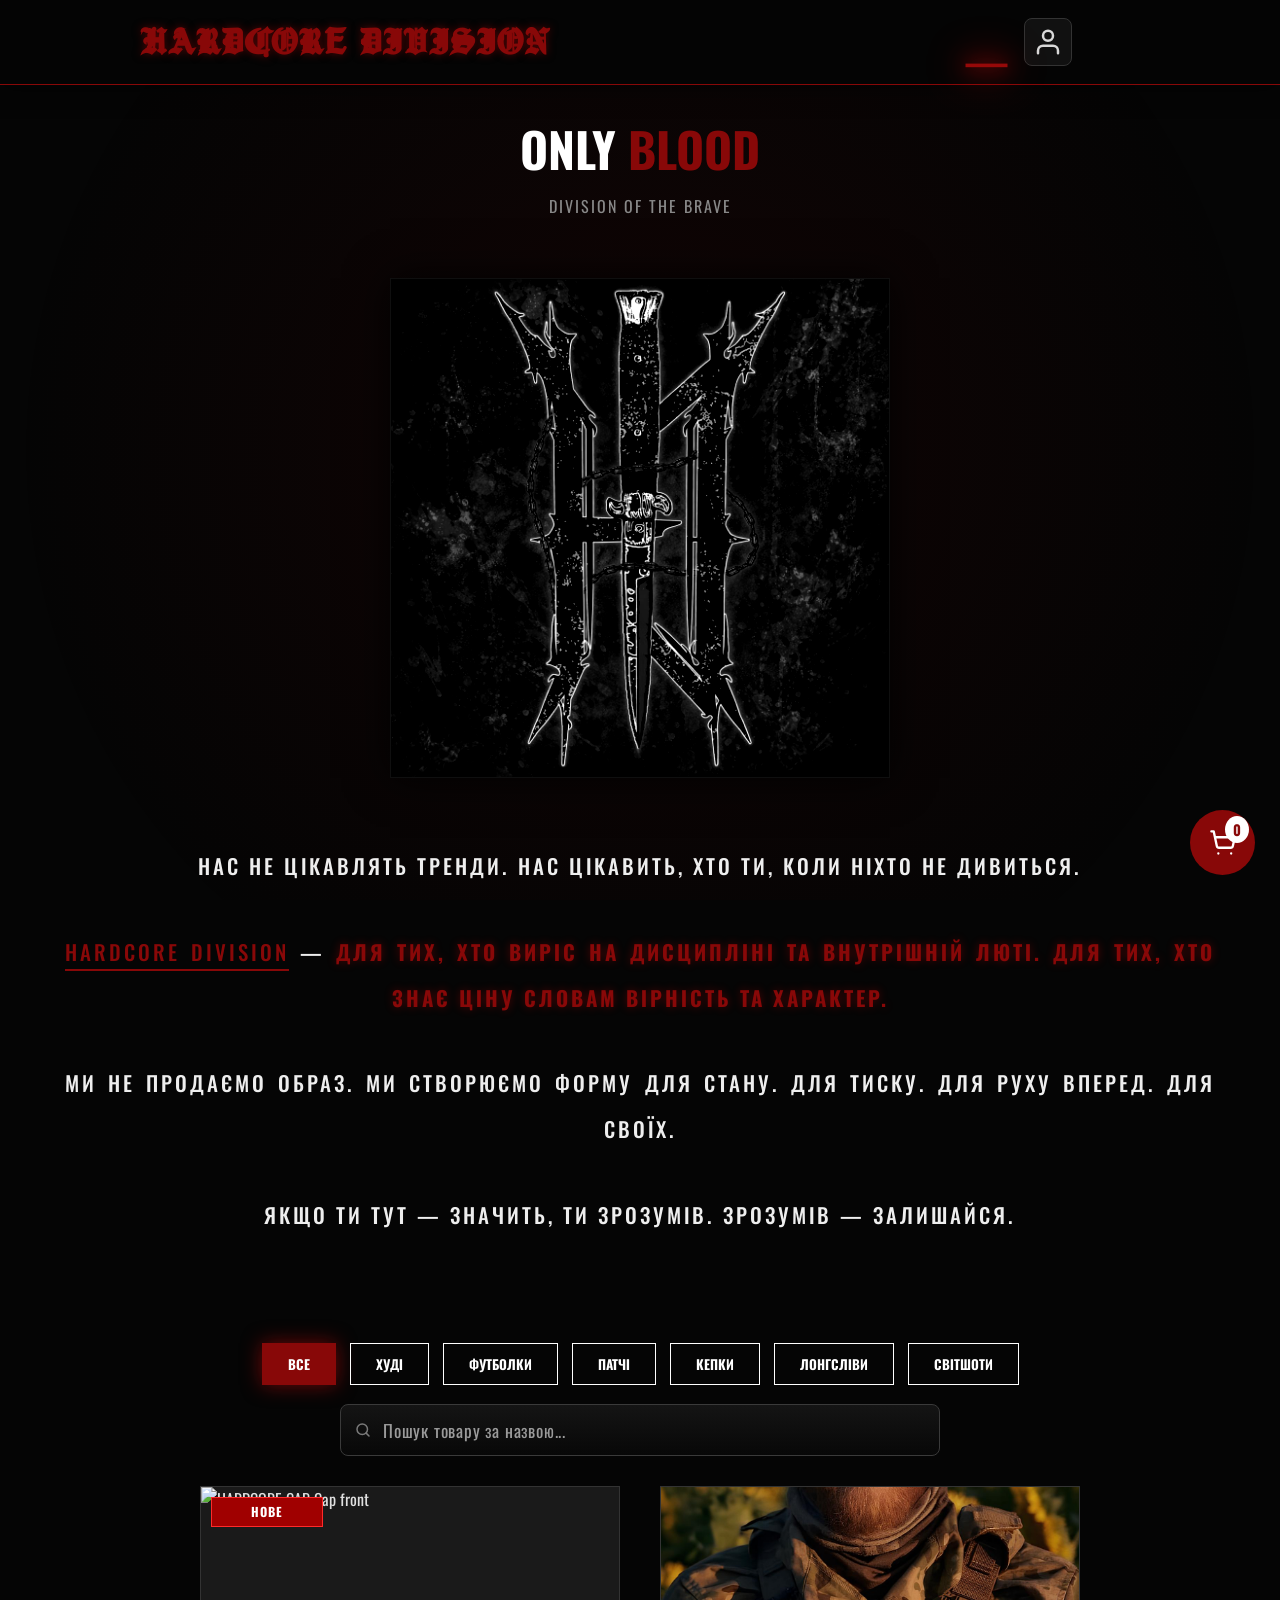
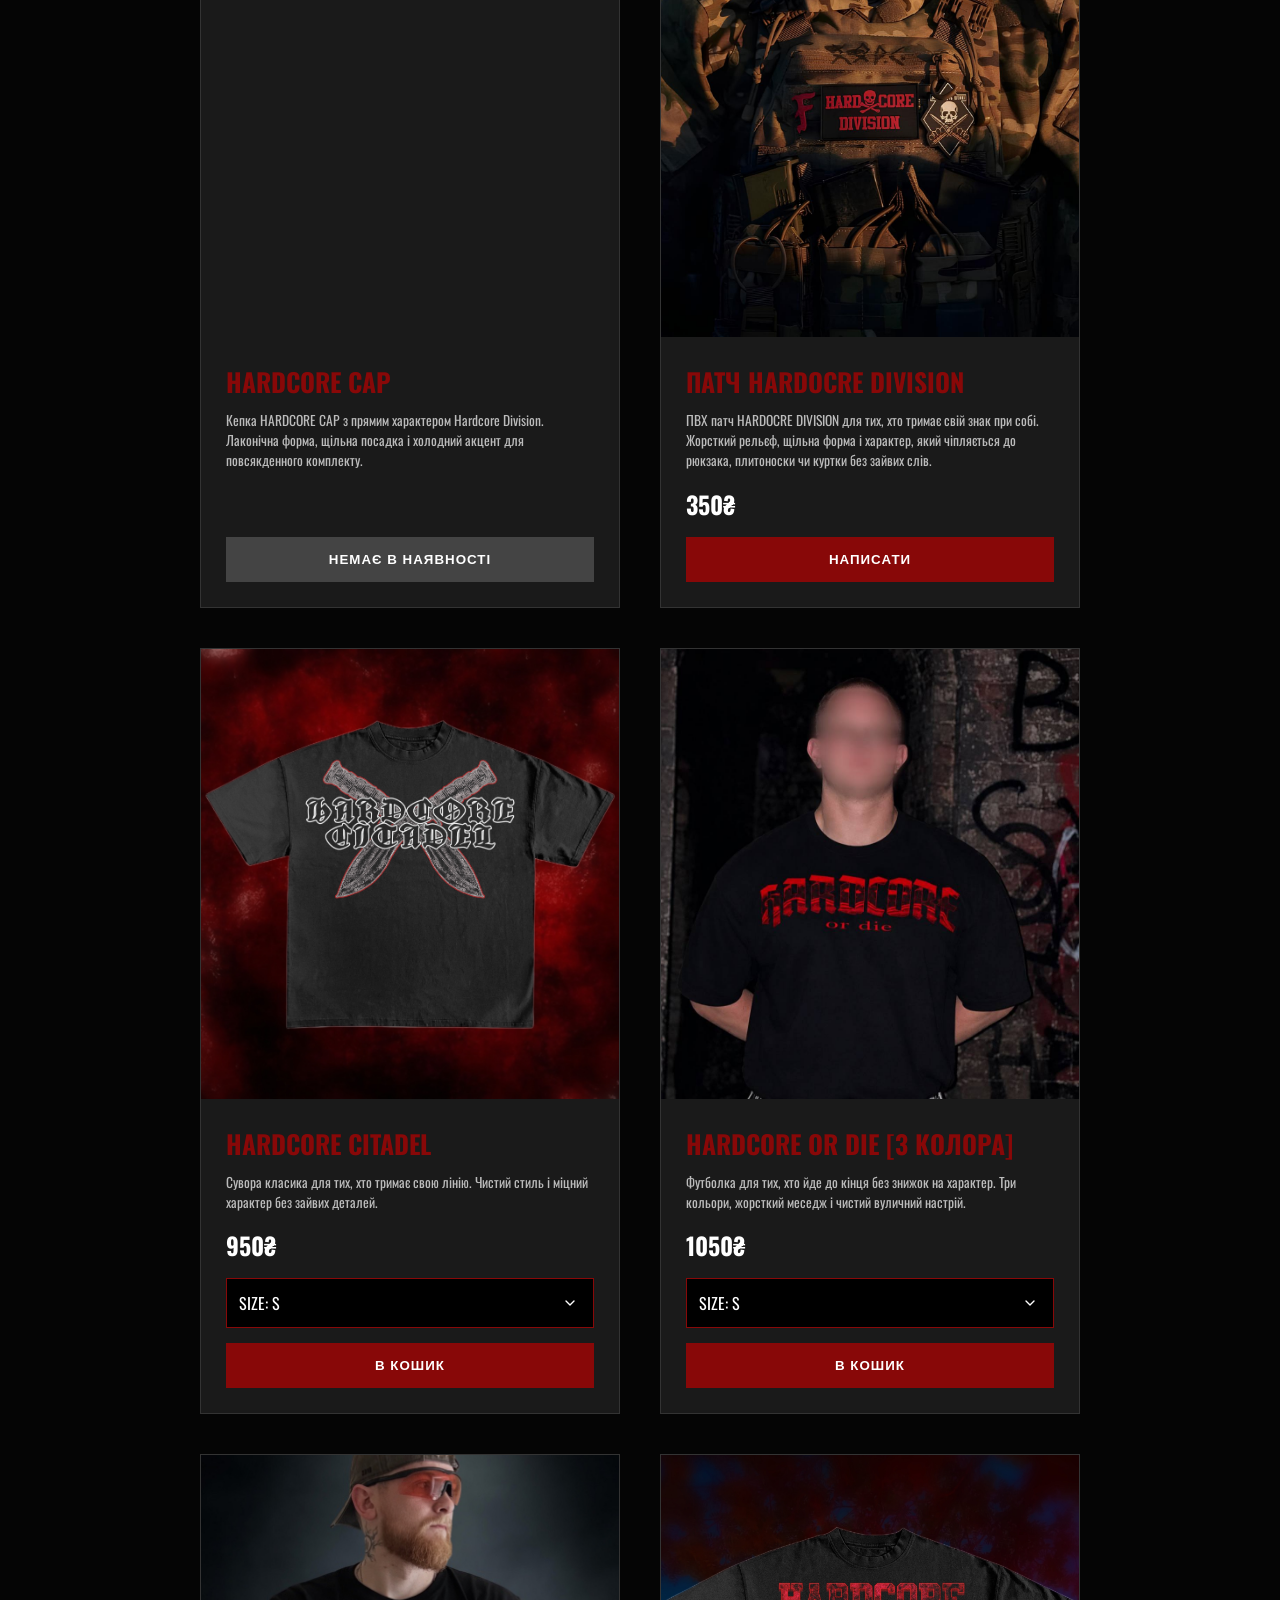
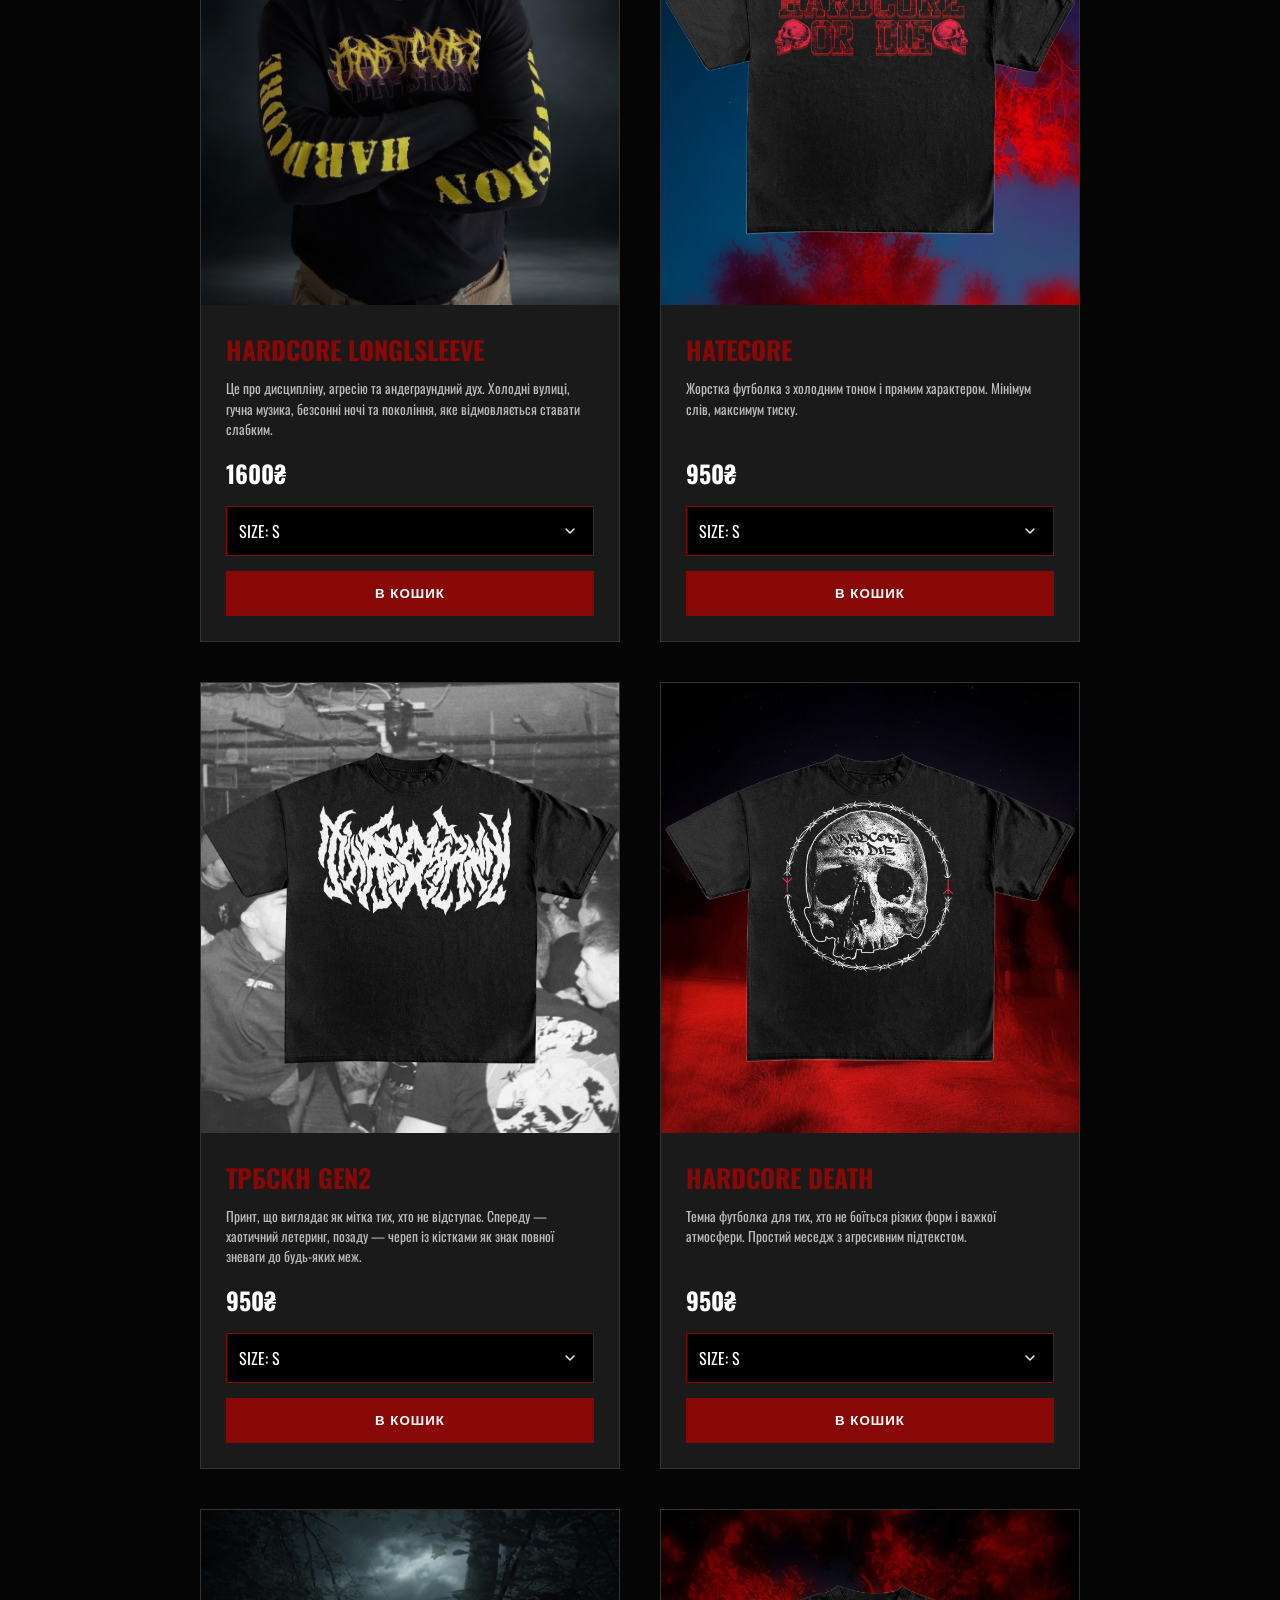
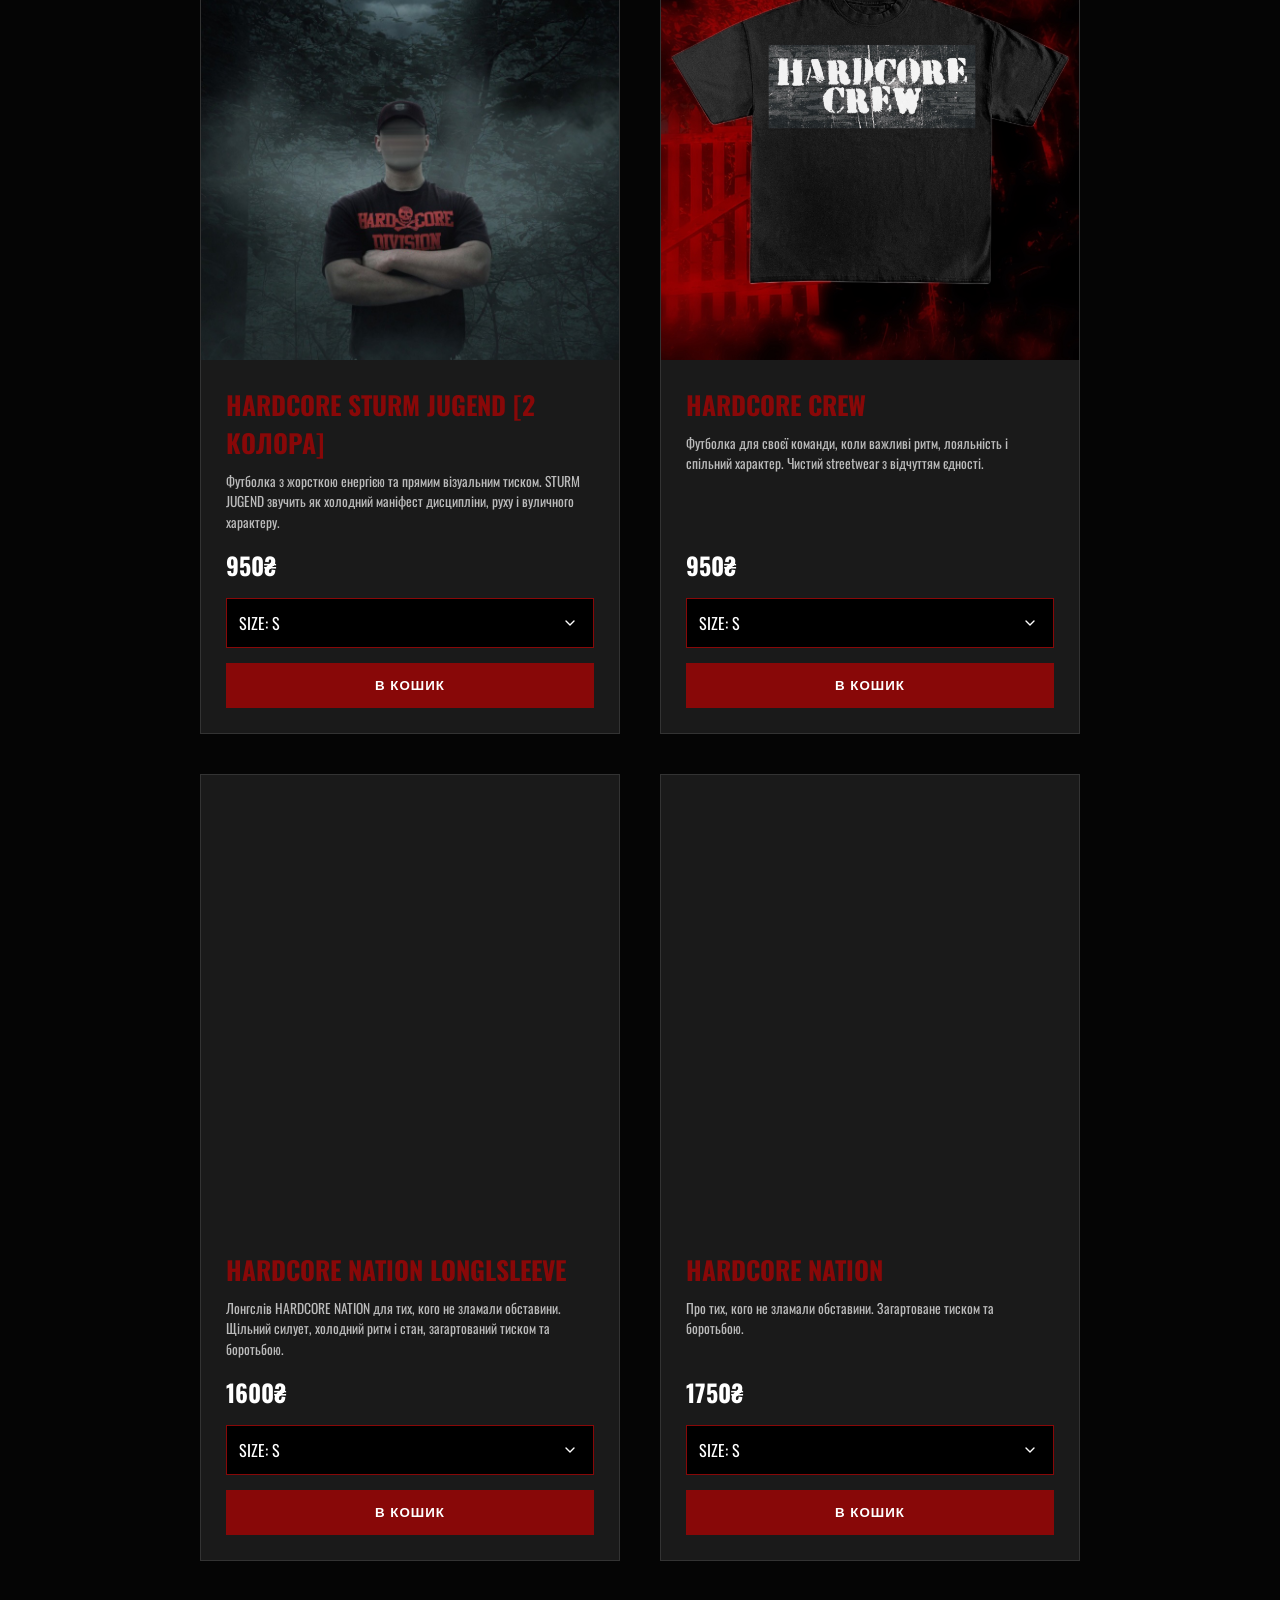
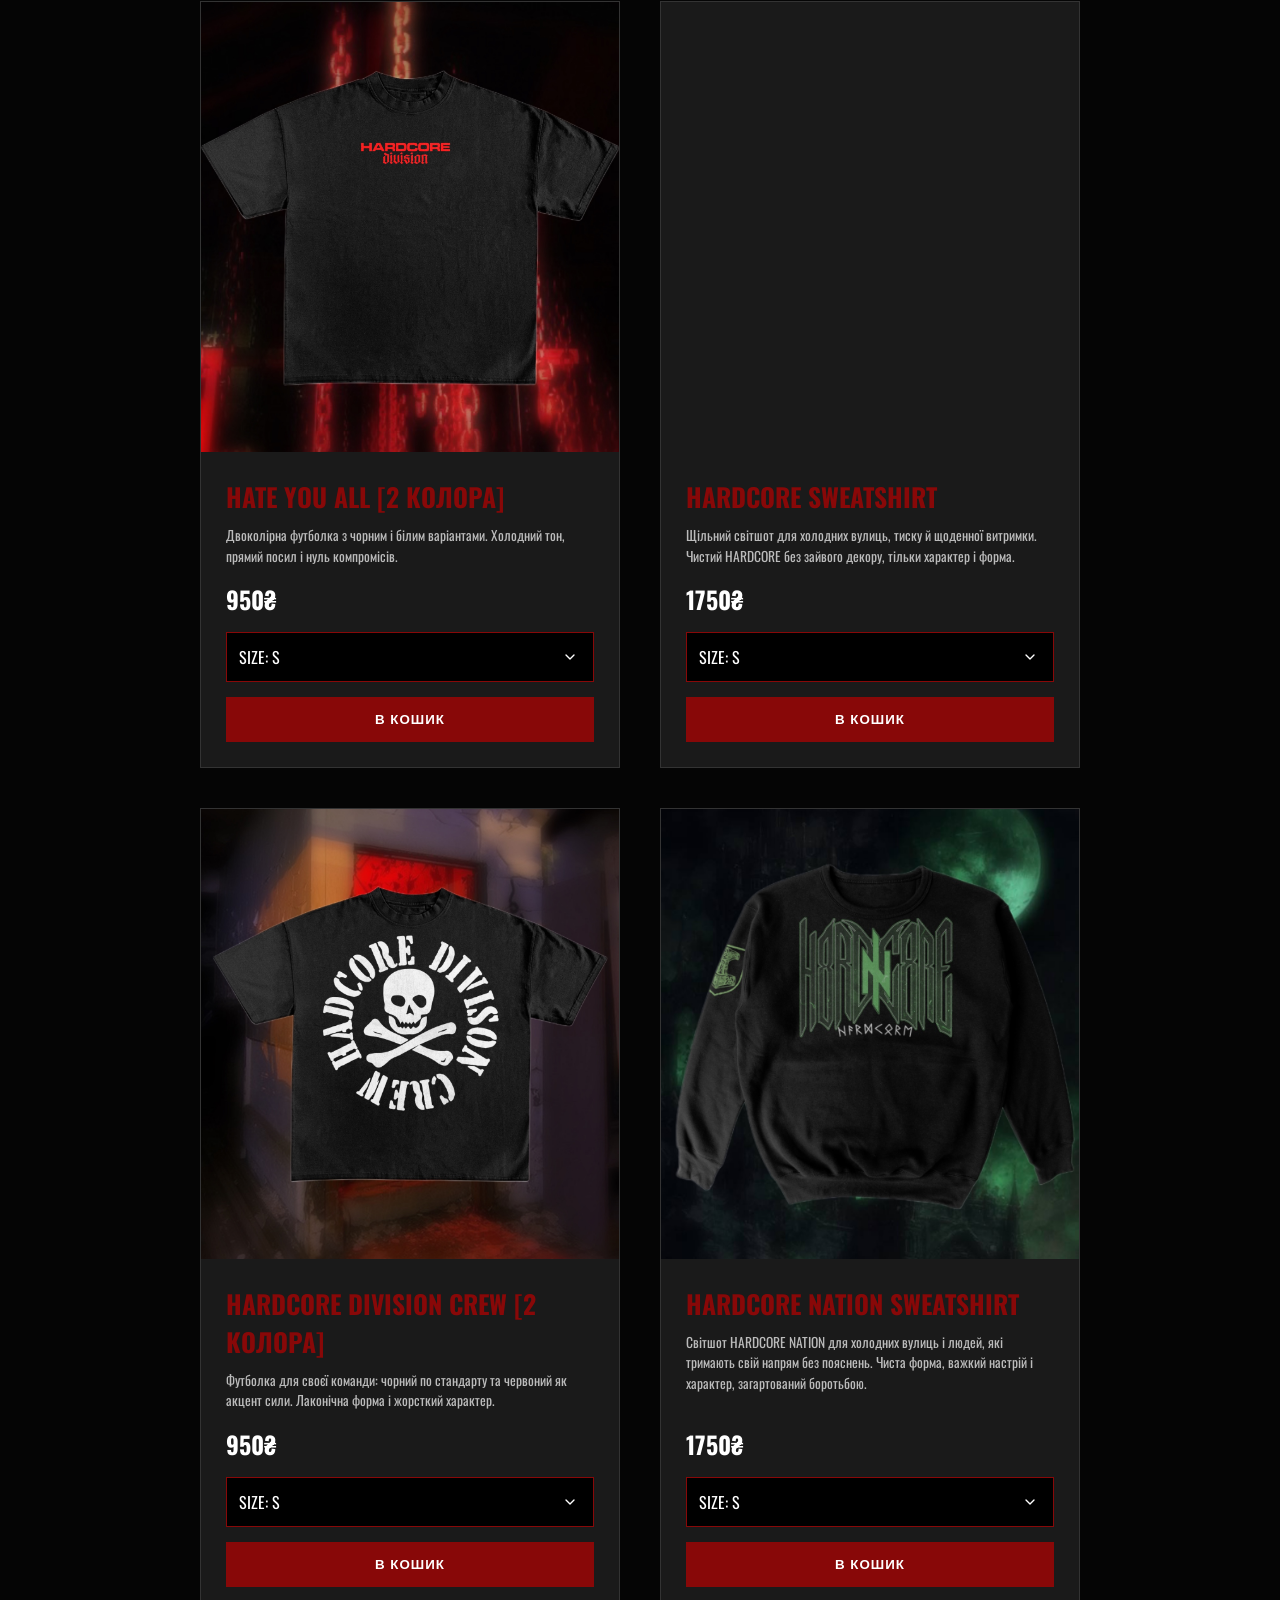
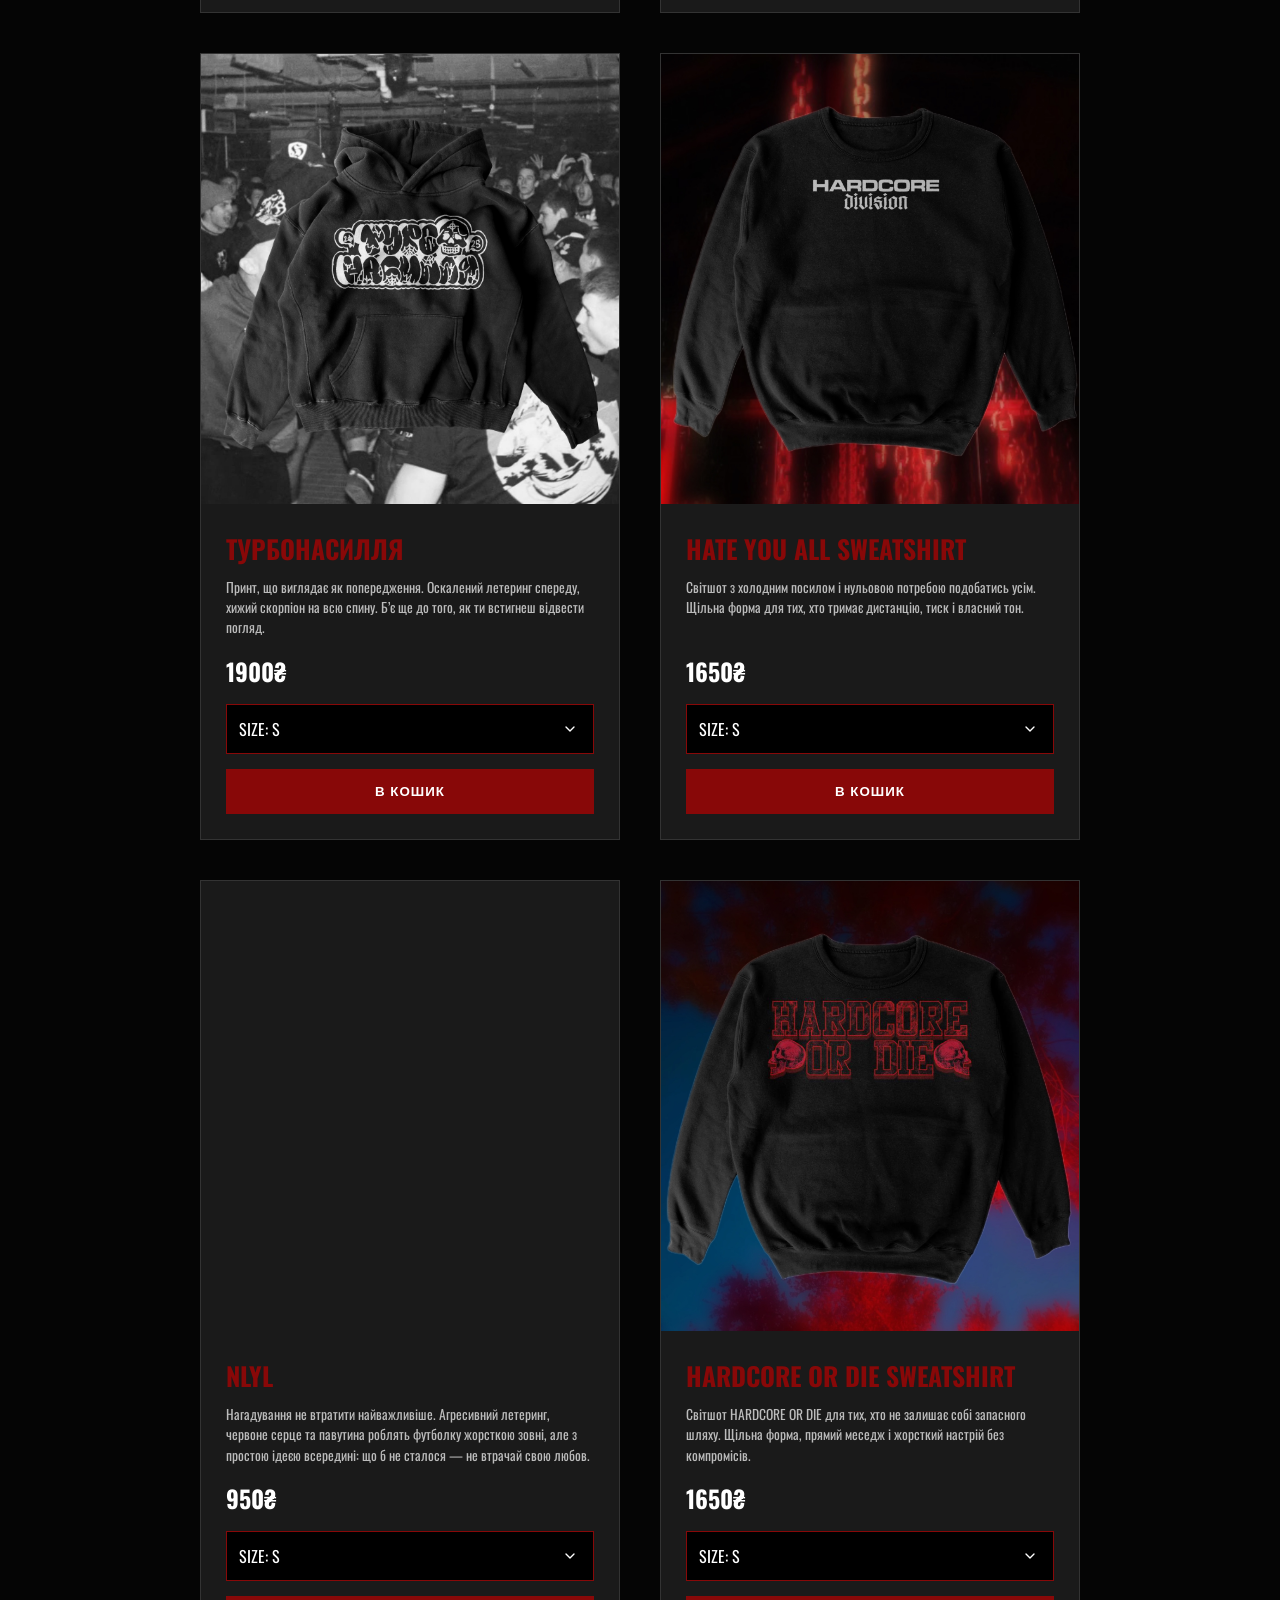
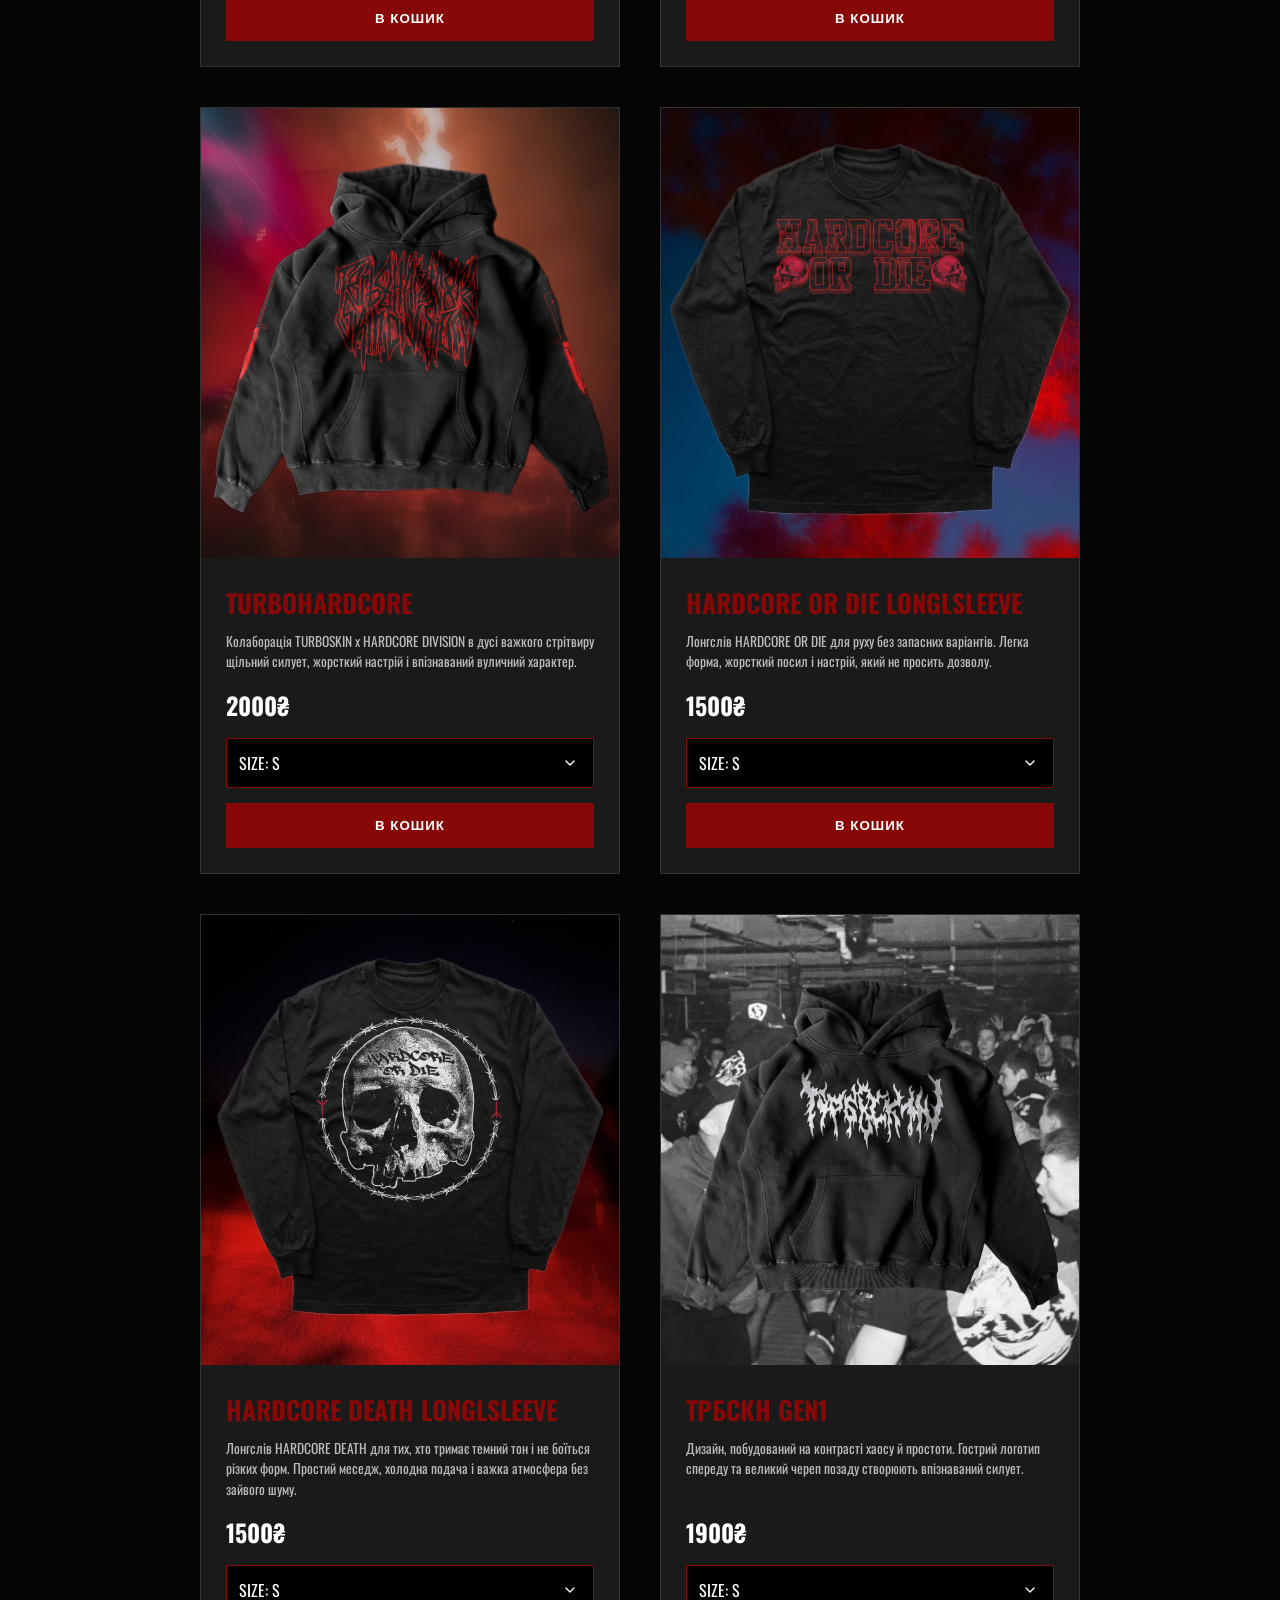
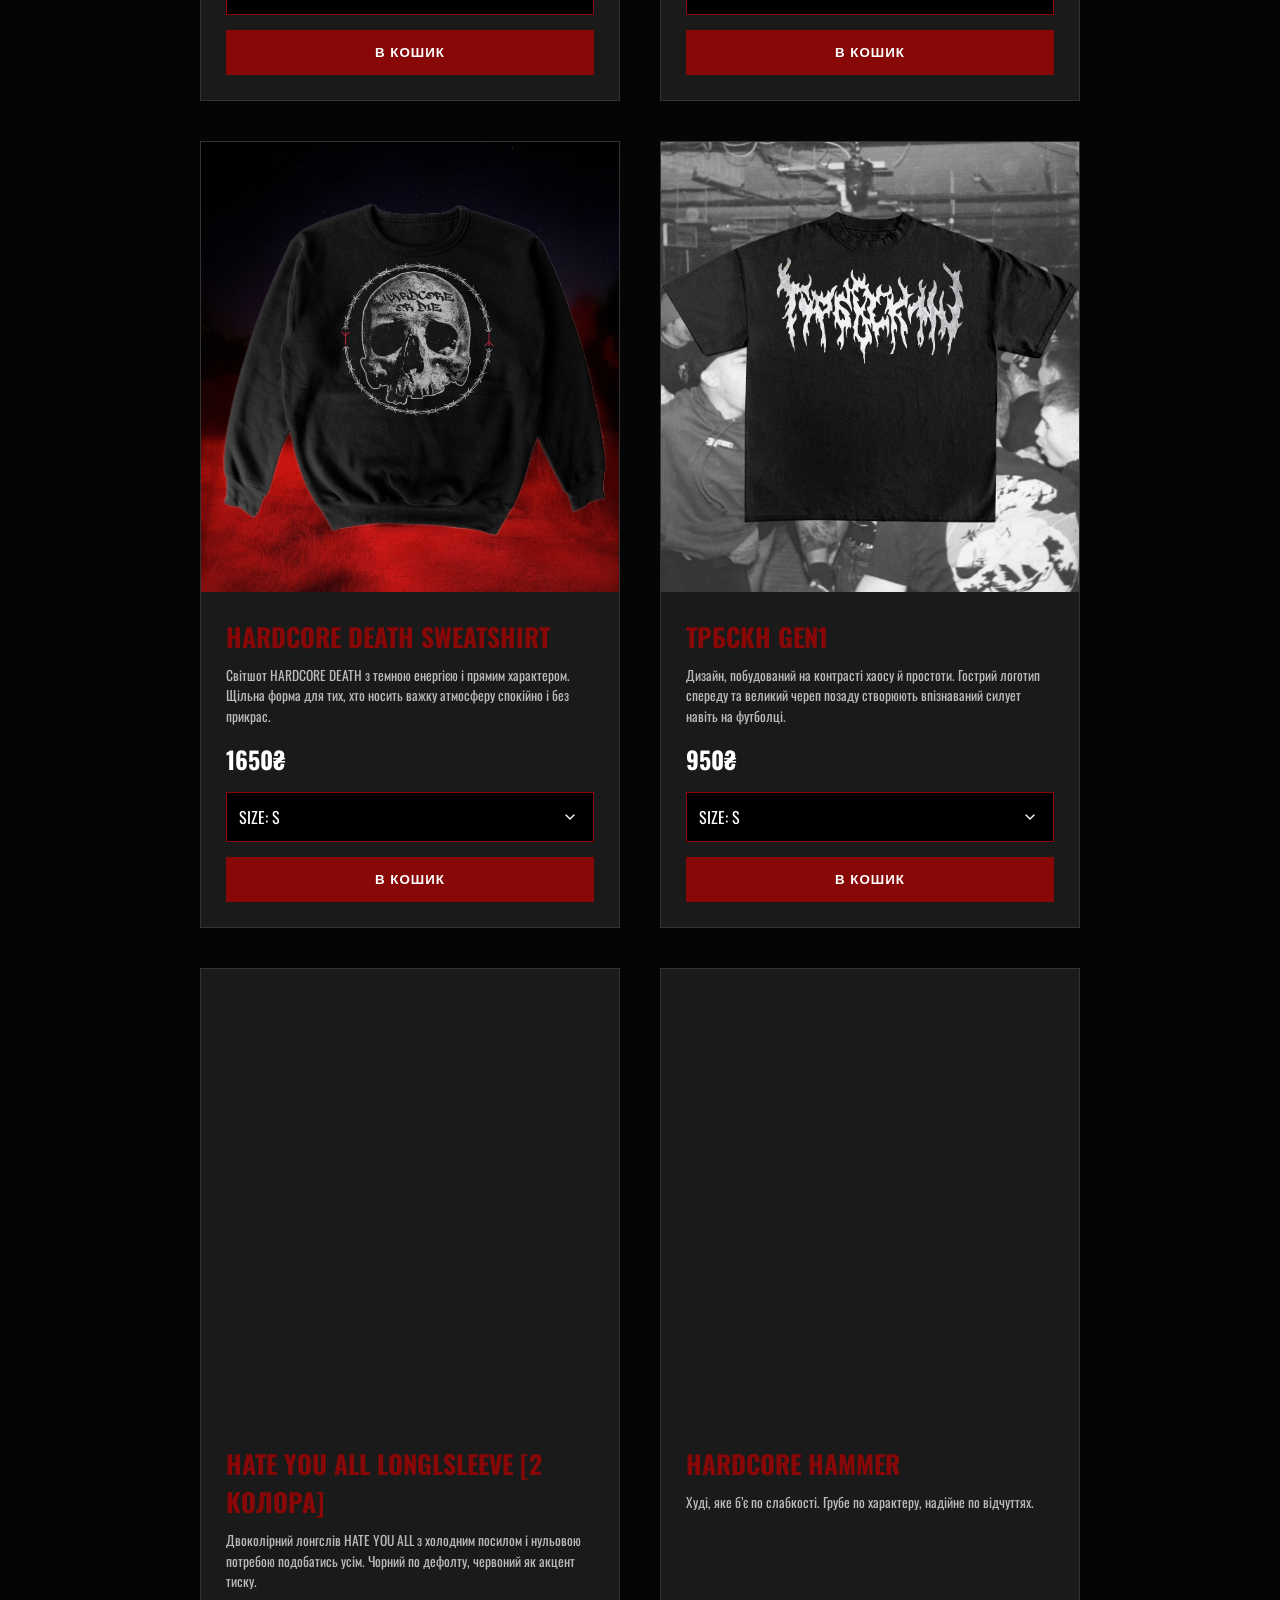
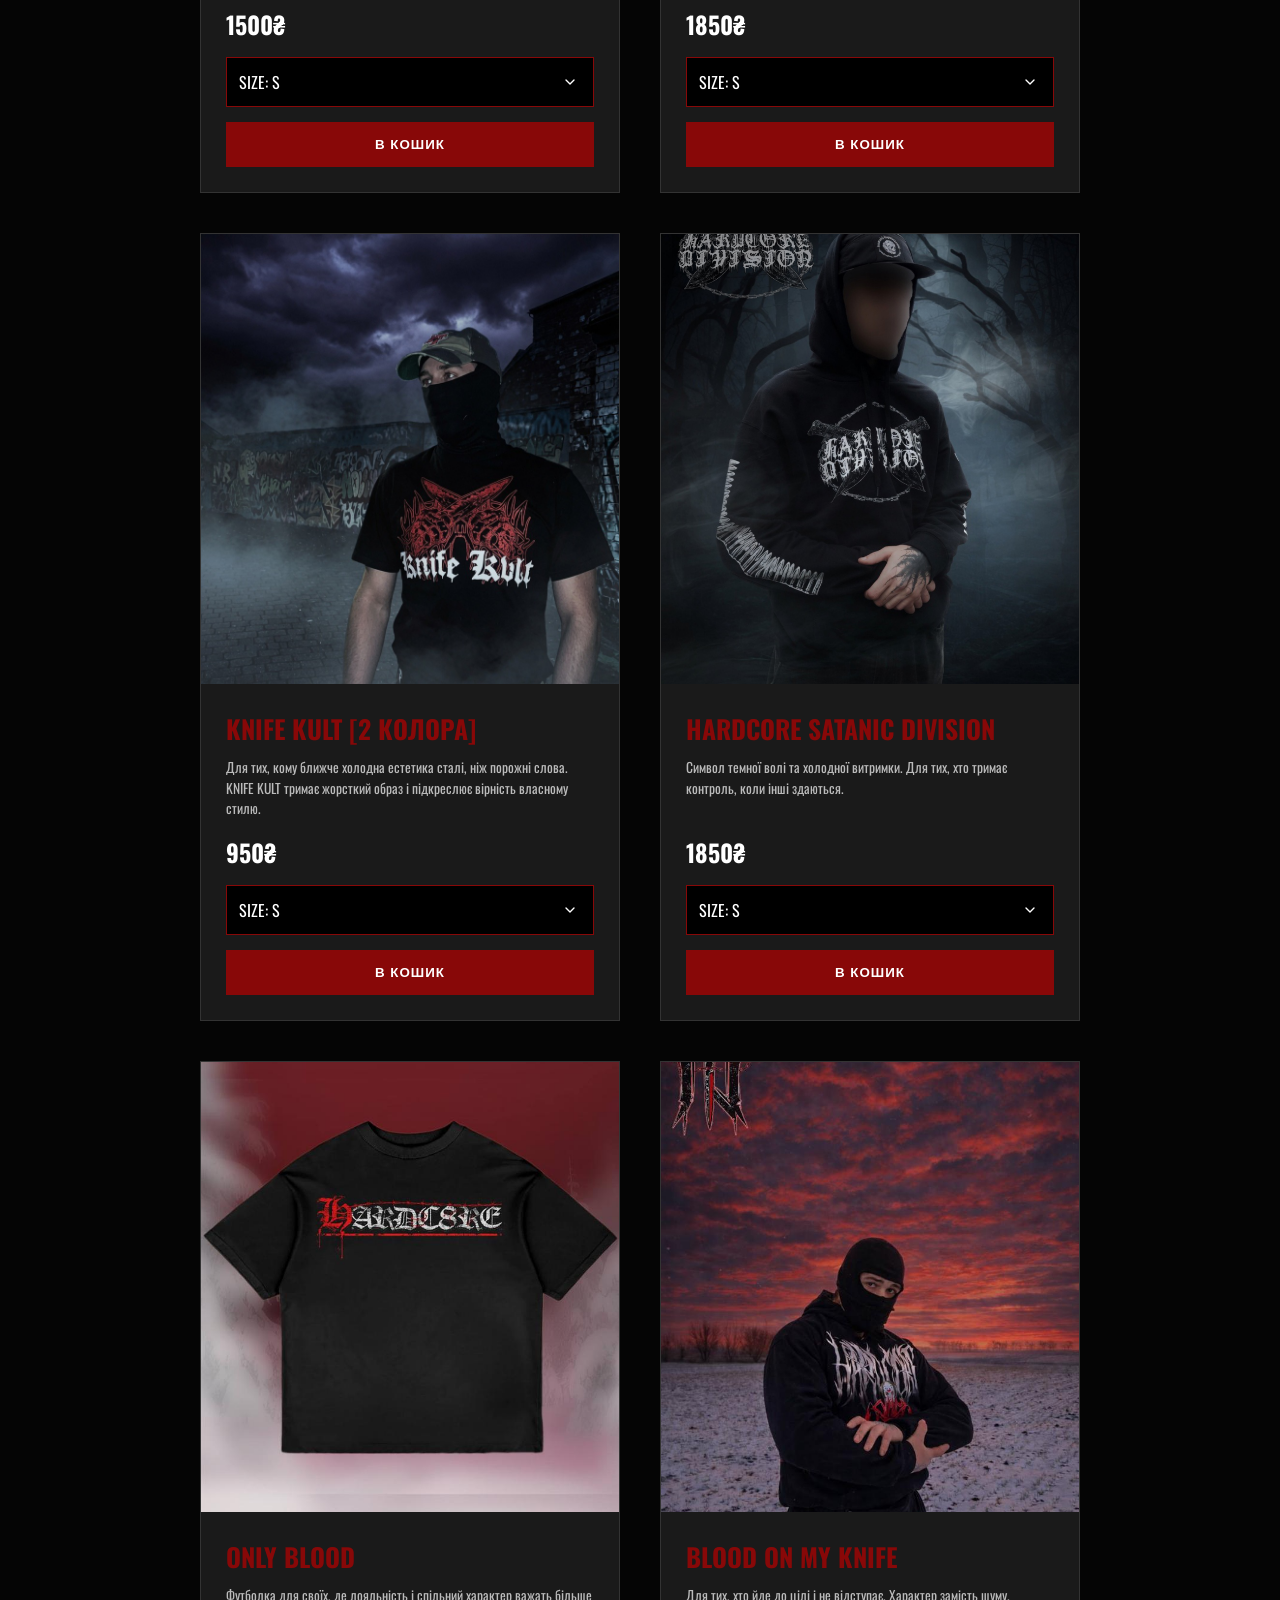
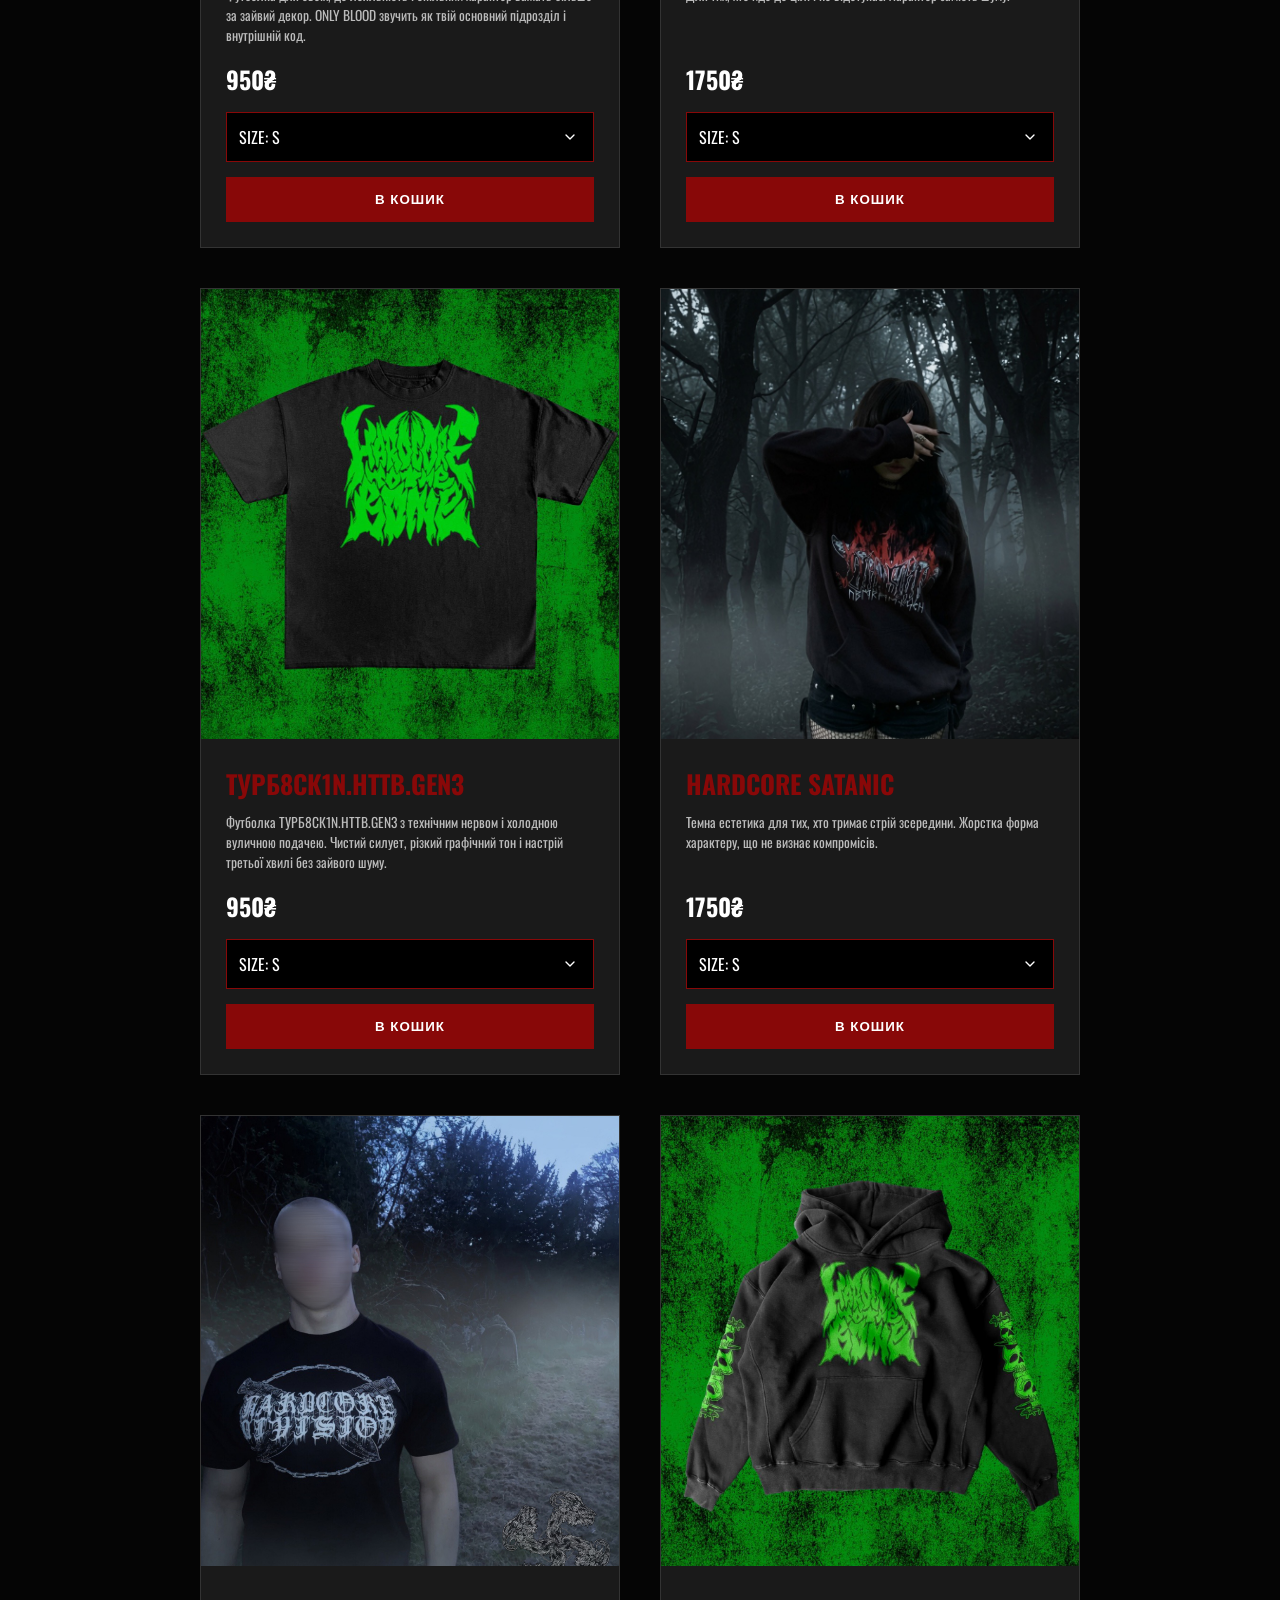
==== pages/index.html @ 48d2ccf7 "Update index.html" ====
<!DOCTYPE html>
<html lang="uk">
<head>
    <meta charset="UTF-8">
    <meta name="viewport" content="width=device-width, initial-scale=1.0">
    <base href="/">
    <title>HARDCORE DIVISION | ONLY BLOOD</title>
    <meta name="description" content="Hardcore Division — правий мерч Україна: мілітарі одяг, худі та футболки у стилі streetwear. Український бренд одягу з характером.">
    <meta name="keywords" content="hardcore division, правий мерч україна, правый мерч украина, мілітарі одяг, милитари одежда, язичництво, pagan streetwear, hoodie, t-shirt, український бренд одягу">
    <meta name="robots" content="index, follow, max-image-preview:large, max-snippet:-1, max-video-preview:-1">
    <meta name="googlebot" content="index, follow, max-image-preview:large">
    <meta property="og:type" content="website">
    <meta property="og:site_name" content="Hardcore Division">
    <meta property="og:title" content="HARDCORE DIVISION | ONLY BLOOD">
    <meta property="og:description" content="Правий мерч Україна: мілітарі одяг, худі та футболки Hardcore Division.">
    <meta property="og:image" content="https://hardcoredivision.in.ua/images/photo_2026-03-07_18-15-01.jpg">
    <meta property="og:image:alt" content="Hardcore Division clothing catalog preview">
    <meta property="og:url" content="https://hardcoredivision.in.ua/">
    <meta property="og:locale" content="uk_UA">
    <meta name="twitter:card" content="summary_large_image">
    <meta name="twitter:title" content="HARDCORE DIVISION | ONLY BLOOD">
    <meta name="twitter:description" content="Правий мерч Україна: мілітарі одяг, худі та футболки Hardcore Division.">
    <meta name="twitter:image" content="https://hardcoredivision.in.ua/images/photo_2026-03-07_18-15-01.jpg">
    <meta name="twitter:image:alt" content="Hardcore Division clothing catalog preview">
    <meta name="theme-color" content="#050505">
    <link rel="canonical" id="canonicalLink" href="https://hardcoredivision.in.ua/">
    <link rel="icon" type="image/x-icon" href="favicon/favicon.ico">
    <link rel="icon" type="image/png" sizes="32x32" href="favicon/favicon-32x32.png">
    <link rel="icon" type="image/png" sizes="16x16" href="favicon/favicon-16x16.png">
    <link rel="apple-touch-icon" sizes="180x180" href="favicon/apple-touch-icon.png">
    <link rel="manifest" href="favicon/site.webmanifest">
    <link rel="preconnect" href="https://fonts.googleapis.com">
    <link rel="preconnect" href="https://fonts.gstatic.com" crossorigin>
    <link href="https://fonts.googleapis.com/css2?family=Oswald:wght@400;700&display=swap" rel="stylesheet">
    <link rel="preload" href="/fonts/Ancient Medium.ttf" as="font" type="font/ttf" crossorigin>
    <link rel="stylesheet" href="/assets/css/styles.css">
    <script type="application/ld+json" id="org-jsonld"></script>
    <script type="application/ld+json" id="catalog-jsonld"></script>
</head>
<body data-page="catalog">

<div id="toast-container"></div>

<button class="size-btn" data-ua="РОЗМІРНА СІТКА" data-eng="SIZE GUIDE" onclick="toggleSizePanel()">РОЗМІРНА СІТКА</button>

<div class="side-panel" id="sizePanel" aria-hidden="true">
    <div class="close-btn" onclick="toggleSizePanel()">&#10005;</div>
    
    <h2 data-ua="РОЗМІРНА СІТКА" data-eng="SIZE GUIDE" style="color: var(--blood); text-align: center; margin-top: 20px;">РОЗМІРНА СІТКА</h2>
    
    <div style="display: flex; justify-content: center; gap: 5px; padding: 0 15px; margin-top: 15px; margin-bottom: 15px;">
        <button id="size-btn-t" class="size-type-btn" data-ua="ФУТБОЛКИ" data-eng="T-SHIRTS" onclick="setSizeType('tshirt')" 
            style="flex: 1; background: #222; color: #888; border: 1px solid #333; padding: 10px; cursor: pointer;">
            ФУТБОЛКИ
        </button>
        <button id="size-btn-s" class="size-type-btn" data-ua="СВІТШОТИ" data-eng="SWEATSHIRTS" onclick="setSizeType('sweatshirt')" 
            style="flex: 1; background: #222; color: #888; border: 1px solid #333; padding: 10px; cursor: pointer;">
            СВІТШОТИ
        </button>
        <button id="size-btn-h" class="size-type-btn" data-ua="ХУДІ" data-eng="HOODIES" onclick="setSizeType('hoodie')" 
            style="flex: 1; background: var(--blood); color: white; border: none; padding: 10px; cursor: pointer;">
            ХУДІ
        </button>
    </div>

    <div style="padding: 0 10px;">
        <img src="images/Screenshot_197.png" id="mainSizeImg" loading="lazy" decoding="async" alt="Size Guide" style="width:100%; border: 1px solid #222; display: block;">
    </div>
</div>

<div class="gallery-overlay" id="gallery">
    <div class="close-btn" style="color:white; top:15px; right:15px;" onclick="closeGallery()">&#10005;</div>
    <button class="gallery-nav prev" onclick="changeImg(-1)">&#10094;</button>
    <img src="" id="galleryImg" loading="lazy" decoding="async" alt="Product gallery image">
    <button class="gallery-nav next" onclick="changeImg(1)">&#10095;</button>
</div>

<div class="modal-overlay" id="cartModal">
    <div class="modal-content">
        <div class="close-btn" onclick="toggleCart()">&#10005;</div>
        <h2 data-ua="ВАШ КОШИК" data-eng="YOUR CART" style="color: var(--blood); border-bottom: 1px solid var(--blood); padding-bottom: 10px; margin-bottom: 15px;">ВАШ КОШИК</h2>
        
        <div id="cartItemsList"></div>
        
        <div id="cartTotal" style="font-weight: bold; font-size: 1.1rem; margin: 20px 0;">Всього: 0&#8372;</div>
        <div id="cartSuggestion"></div>

        <!-- Новая кнопка FAQ -->
        <button class="faq-btn" data-ua="ЧАСТІ ЗАПИТАННЯ" data-eng="FAQ" onclick="toggleFAQ()">ЧАСТІ ЗАПИТАННЯ</button>
        
        <!-- Новый блок FAQ (скрытый по умолчанию) -->
        <div id="faqSection">
            <ul>
                <li>
                    <h4 data-ua="Чи можна накладним платежем?" data-eng="Can I pay on delivery?">Чи можна накладним платежем?</h4>
                    <p data-ua="Ні, тільки повна передплата." data-eng="No, only full prepayment.">Ні, тільки повна передплата.</p>
                </li>
                <li>
                    <h4 data-ua="Скільки часу на відправку?" data-eng="How long for shipping?">Скільки часу на відправку?</h4>
                    <p data-ua="3-5 робочих днів. Для товарів за передзамовленням терміни можуть відрізнятися." data-eng="3-5 business days. For pre-order items, shipping times may vary.">3-5 робочих днів. Для товарів за передзамовленням терміни можуть відрізнятися.</p>
                </li>
                <li>
                    <h4 data-ua="Як підібрати розмір?" data-eng="How to choose the size?">Як підібрати розмір?</h4>
                    <p data-ua="Зайдіть у розмірну сітку для коректного вибору." data-eng="Check the size guide for accurate selection.">Зайдіть у розмірну сітку для коректного вибору.</p>
                </li>
                <li>
                    <h4 data-ua="Чи є повернення, якщо розмір не підійшов?" data-eng="Is there a return if the size doesn't fit?">Чи є повернення, якщо розмір не підійшов?</h4>
                    <p data-ua="Ні, повернення немає, уважно обирайте розмір." data-eng="No, returns are not available, please choose the size carefully.">Ні, повернення немає, уважно обирайте розмір.</p>
                </li>
                <!-- Добавь здесь більше li с вопросами, если нужно -->
            </ul>
        </div>
        
        <button class="buy-btn" data-ua="ОФОРМИТИ ЗАМОВЛЕННЯ" data-eng="CHECKOUT" onclick="openOrderForm()">ОФОРМИТИ ЗАМОВЛЕННЯ</button>
    </div>
</div>

<div class="modal-overlay" id="orderModal">
    <div class="modal-content" id="orderModalContent"></div>
</div>

<header id="mainHeader">
    <div class="logo-container" id="logoArea">
        <h1 class="logo">HARDCORE DIVISION</h1>
    </div>
    <div class="lang-switcher">
    <span id="lang-ua" class="lang-btn active" onclick="setLang('ua')">UA</span>
    <a class="account-btn account-icon-btn" data-account-link="true" href="/pages/account.html" aria-label="Account" title="Account">
        <svg viewBox="0 0 24 24" width="20" height="20" role="img" aria-hidden="true">
            <path d="M20 21v-2a4 4 0 0 0-4-4H8a4 4 0 0 0-4 4v2" fill="none" stroke="currentColor" stroke-width="2" stroke-linecap="round" stroke-linejoin="round"/>
            <circle cx="12" cy="7" r="4" fill="none" stroke="currentColor" stroke-width="2"/>
        </svg>
    </a>
    <span id="lang-eng" class="lang-btn" onclick="setLang('eng')">ENG</span>
</div>
</header>

<div class="container">
    <div class="hero-text">
        <h2>ONLY <span>BLOOD</span></h2>
        <p>DIVISION OF THE BRAVE</p>
    </div>

    <section class="seo-hidden" aria-label="SEO keywords">
        <h2>Правий мерч Україна від Hardcore Division</h2>
        <p>Hardcore Division — український бренд одягу: правий мерч Україна, правый мерч украина, мілітарі одяг, милитари одежда, язичництво, pagan streetwear, худі та футболки.</p>
    </section>

<div class="about-section">
    <img src="images/photo_2026-03-07_18-15-01.jpg" alt="Hardcore Division Logo" class="about-image" loading="lazy" decoding="async">
    
    <div class="manifesto">
        <p data-ua="Нас не цікавлять тренди. Нас цікавить, хто ти, коли ніхто не дивиться." 
           data-eng="Trends don't interest us. We care who you are when no one is watching.">
           Нас не цікавлять тренди. Нас цікавить, хто ти, коли ніхто не дивиться.
        </p>

        <p>
            <a href="https://t.me/hardcore_divis1on" target="_blank">Hardcore Division</a> — 
            <span data-ua="для тих, хто виріс на дисципліні та внутрішній люті. Для тих, хто знає ціну словам вірність та характер." 
                  data-eng="for those who grew up on discipline and inner rage. For those who know the price of loyalty and character.">
                  для тих, хто виріс на дисципліні та внутрішній люті. Для тих, хто знає ціну словам вірність та характер.
            </span>
        </p>

        <p data-ua="Ми не продаємо образ. Ми створюємо форму для стану. Для тиску. Для руху вперед. Для своїх." 
           data-eng="We don't sell an image. We create the form for a state of mind. For pressure. For moving forward. For our own.">
           Ми не продаємо образ. Ми створюємо форму для стану. Для тиску. Для руху вперед. Для своїх.
        </p>

        <p data-ua="Якщо ти тут — значить, ти зрозумів. Зрозумів — залишайся." 
           data-eng="If you're here — you understand. If you understand — stay.">
           Якщо ти тут — значить, ти зрозумів. Зрозумів — залишайся.
        </p>
    </div>
</div>

<div id="catalog" class="filter-container" style="text-align: center; margin-bottom: 30px;">
    <button class="filter-btn active" data-ua="ВСЕ" data-eng="ALL" onclick="filterProducts('all')">ВСЕ</button>
    <button class="filter-btn" data-ua="ХУДІ" data-eng="HOODIE" onclick="filterProducts('худі')">ХУДІ</button>
    <button class="filter-btn" data-ua="ФУТБОЛКИ" data-eng="T-SHIRTS" onclick="filterProducts('футболка')">ФУТБОЛКИ</button>
    <button class="filter-btn" data-ua="ПАТЧІ" data-eng="PATCHES" onclick="filterProducts('патчи')">ПАТЧІ</button>
    <button class="filter-btn" data-ua="КЕПКИ" data-eng="CAPS" onclick="filterProducts('кепки')">КЕПКИ</button>
    <button class="filter-btn" data-ua="ЛОНГСЛІВИ" data-eng="LONGSLEEVES" onclick="filterProducts('лонгсліви')">ЛОНГСЛІВИ</button>
    <button class="filter-btn" data-ua="СВІТШОТИ" data-eng="SWEATSHIRTS" onclick="filterProducts('світшоти')">СВІТШОТИ</button>
    <div class="catalog-search-wrap">
        <div class="catalog-search-shell">
            <span class="catalog-search-icon" aria-hidden="true">
                <svg viewBox="0 0 24 24" role="img">
                    <circle cx="11" cy="11" r="7" fill="none" stroke="currentColor" stroke-width="2"></circle>
                    <path d="M20 20l-3.8-3.8" fill="none" stroke="currentColor" stroke-width="2" stroke-linecap="round"></path>
                </svg>
            </span>
            <input id="catalogSearchInput" class="catalog-search-input" type="text" autocomplete="off">
        </div>
    </div>
</div>

<div id="catalogEmptyState" class="catalog-empty-state" data-ua="Нічого не знайдено :(" data-eng="Nothing found :(" hidden aria-live="polite">
    Нічого не знайдено :(
</div>

<div class="shop-grid">

    <div class="product-card" data-category="футболка">
        <div class="product-img-container" onclick="openGallery(['images/IMG_8239.JPEG', 'images/IMG_8240.JPEG', 'images/IMG_8241.JPEG', 'images/IMG_8242.JPEG'])">
            <img src="images/IMG_8239.JPEG" class="product-img" loading="lazy" decoding="async" alt="Hardcore Division product image">
            <img src="images/IMG_8240.JPEG" class="product-img-alt" loading="lazy" decoding="async" alt="Hardcore Division product image alternate view">
        </div>
        <div class="product-info">
            <div><h3 class="product-title">HARDCORE ONI [2 КОЛОРА]</h3><p class="product-desc" data-ua="Базова футболка з прямим меседжем без зайвого шуму. Чистий HARDCORE ONI на грудях, жорсткий настрій і впізнаваний дух вулиці." data-eng="A basic T-shirt with a direct message and no extra noise. Clean HARDCORE ONI on the chest, a hard mood, and a recognizable street spirit.">Базова футболка з прямим меседжем без зайвого шуму. Чистий HARDCORE ONI на грудях, жорсткий настрій і впізнаваний дух вулиці.</p></div>
            <div>
                <div class="price" data-uah="950₴" data-usd="20€"></div>
                <select id="size-f17">
                    <option value="S">SIZE: S</option><option value="M">SIZE: M</option>
                    <option value="L">SIZE: L</option><option value="XL">SIZE: XL</option>
                    <option value="2XL">SIZE: 2XL</option><option value="3XL">SIZE: 3XL</option>
                </select>
                <button class="buy-btn" data-ua="В КОШИК" data-eng="ADD TO CART" onclick="addToCart('HARDCORE ONI T-SHIRT', 950, 20, 'size-f17')">В КОШИК</button>
            </div>
        </div>
    </div>

    <div class="product-card" data-category="футболка">
        <div class="product-img-container" onclick="openGallery(['images/IMG_8421.JPG', 'images/IMG_8422.JPG', 'images/IMG_8423.JPG', 'images/IMG_8424.JPG'])">
            <img src="images/IMG_8421.JPG" class="product-img" loading="lazy" decoding="async" alt="Hardcore Division product image">
            <img src="images/IMG_8422.JPG" class="product-img-alt" loading="lazy" decoding="async" alt="Hardcore Division product image alternate view">
        </div>
        <div class="product-info">
            <div><h3 class="product-title">HARDCORE STURM JUGEND [2 КОЛОРА]</h3><p class="product-desc" data-ua="Футболка з жорсткою енергією та прямим візуальним тиском. STURM JUGEND звучить як холодний маніфест дисципліни, руху і вуличного характеру." data-eng="A T-shirt with hard energy and direct visual pressure. STURM JUGEND feels like a cold manifesto of discipline, movement, and street character.">Футболка з жорсткою енергією та прямим візуальним тиском. STURM JUGEND звучить як холодний маніфест дисципліни, руху і вуличного характеру.</p></div>
            <div>
                <div class="price" data-uah="950₴" data-usd="20€"></div>
                <select id="size-f18">
                    <option value="S">SIZE: S</option><option value="M">SIZE: M</option>
                    <option value="L">SIZE: L</option><option value="XL">SIZE: XL</option>
                    <option value="2XL">SIZE: 2XL</option><option value="3XL">SIZE: 3XL</option>
                </select>
                <button class="buy-btn" data-ua="В КОШИК" data-eng="ADD TO CART" onclick="addToCart('HARDCORE STURM JUGEND T-SHIRT', 950, 20, 'size-f18')">В КОШИК</button>
            </div>
        </div>
    </div>

    <div class="product-card" data-category="футболка">
        <div class="product-img-container" onclick="openGallery(['images/IMG_8318.JPG', 'images/IMG_8319.JPG', 'images/IMG_8320.JPG'])">
            <img src="images/IMG_8318.JPG" class="product-img" loading="lazy" decoding="async" alt="Hardcore Division product image">
            <img src="images/IMG_8319.JPG" class="product-img-alt" loading="lazy" decoding="async" alt="Hardcore Division product image alternate view">
        </div>
        <div class="product-info">
            <div><h3 class="product-title">KNIFE KULT [2 КОЛОРА]</h3><p class="product-desc" data-ua="Для тих, кому ближче холодна естетика сталі, ніж порожні слова. KNIFE KULT тримає жорсткий образ і підкреслює вірність власному стилю." data-eng="For those who prefer the cold aesthetics of steel to empty words. KNIFE KULT keeps a hard image and underlines loyalty to your own style.">Для тих, кому ближче холодна естетика сталі, ніж порожні слова. KNIFE KULT тримає жорсткий образ і підкреслює вірність власному стилю.</p></div>
            <div>
                <div class="price" data-uah="950₴" data-usd="20€"></div>
                <select id="size-f19">
                    <option value="S">SIZE: S</option><option value="M">SIZE: M</option>
                    <option value="L">SIZE: L</option><option value="XL">SIZE: XL</option>
                    <option value="2XL">SIZE: 2XL</option><option value="3XL">SIZE: 3XL</option>
                </select>
                <button class="buy-btn" data-ua="В КОШИК" data-eng="ADD TO CART" onclick="addToCart('KNIFE KULT T-SHIRT', 950, 20, 'size-f19')">В КОШИК</button>
            </div>
        </div>
    </div>

    <div class="product-card" data-category="світшоти">
        <div class="product-img-container" onclick="openGallery(['images/IMG_2539.JPEG', 'images/IMG_2538.JPEG'])">
            <img src="images/IMG_2539.JPEG" class="product-img" loading="lazy" decoding="async" alt="Hardcore Division product image">
            <img src="images/IMG_2538.JPEG" class="product-img-alt" loading="lazy" decoding="async" alt="Hardcore Division product image alternate view">
        </div>
        <div class="product-info">
            <div><h3 class="product-title">HARDCORE SWEATSHIRT</h3><p class="product-desc" data-ua="Щільний світшот для холодних вулиць, тиску й щоденної витримки. Чистий HARDCORE без зайвого декору, тільки характер і форма." data-eng="A solid sweatshirt for cold streets, pressure, and everyday endurance. Clean HARDCORE with no extra decoration, only character and form.">Щільний світшот для холодних вулиць, тиску й щоденної витримки. Чистий HARDCORE без зайвого декору, тільки характер і форма.</p></div>
            <div>
                <div class="price" data-uah="1750₴" data-usd="40€"></div>
                <select id="size-sw2">
                    <option value="S">SIZE: S</option><option value="M">SIZE: M</option>
                    <option value="L">SIZE: L</option><option value="XL">SIZE: XL</option>
                    <option value="2XL">SIZE: 2XL</option><option value="3XL">SIZE: 3XL</option>
                </select>
                <button class="buy-btn" data-ua="В КОШИК" data-eng="ADD TO CART" onclick="addToCart('HARDCORE SWEATSHIRT', 1750, 40, 'size-sw2')">В КОШИК</button>
            </div>
        </div>
    </div>

    <div class="product-card" data-category="лонгсліви">
        <div class="product-img-container" onclick="openGallery(['images/IMG_7913.JPG', 'images/IMG_7914.JPG', 'images/IMG_7915.JPG', 'images/IMG_7916.JPG'])">
            <img src="images/IMG_7913.JPG" class="product-img" loading="lazy" decoding="async" alt="Hardcore Division product image">
            <img src="images/IMG_7914.JPG" class="product-img-alt" loading="lazy" decoding="async" alt="Hardcore Division product image alternate view">
        </div>
        <div class="product-info">
            <div><h3 class="product-title">HARDCORE LONGLSLEEVE</h3><p class="product-desc" data-ua="Це про дисципліну, агресію та андеграундний дух. Холодні вулиці, гучна музика, безсонні ночі та покоління, яке відмовляється ставати слабким." data-eng="This is about discipline, aggression, and underground spirit. Cold streets, loud music, sleepless nights, and a generation that refuses to become weak.">Це про дисципліну, агресію та андеграундний дух. Холодні вулиці, гучна музика, безсонні ночі та покоління, яке відмовляється ставати слабким.</p></div>
            <div>
                <div class="price" data-uah="1600₴" data-usd="35€"></div>
                <select id="size-sw1">
                    <option value="S">SIZE: S</option><option value="M">SIZE: M</option>
                    <option value="L">SIZE: L</option><option value="XL">SIZE: XL</option>
                    <option value="2XL">SIZE: 2XL</option><option value="3XL">SIZE: 3XL</option>
                </select>
                <button class="buy-btn" data-ua="В КОШИК" data-eng="ADD TO CART" onclick="addToCart('HARDCORE LONGLSLEEVE', 1600, 35, 'size-sw1')">В КОШИК</button>
            </div>
        </div>
    </div>

    <div class="product-card" data-category="футболка">
        <div class="product-img-container" onclick="openGallery(['images/IMG_7848.JPG', 'images/IMG_7849.JPG', 'images/IMG_7850.JPG', 'images/IMG_7857.JPG'])">
            <img src="images/IMG_7848.JPG" class="product-img" loading="lazy" decoding="async" alt="Hardcore Division product image">
            <img src="images/IMG_7849.JPG" class="product-img-alt" loading="lazy" decoding="async" alt="Hardcore Division product image alternate view">
        </div>
        <div class="product-info">
            <div><h3 class="product-title">HARDCORE JUGEND [2 КОЛОРА]</h3><p class="product-desc" data-ua="Це про дисципліну, агресію та андеграундний дух. Холодні вулиці, гучна музика, безсонні ночі та покоління, яке відмовляється ставати слабким." data-eng="This is about discipline, aggression, and underground spirit. Cold streets, loud music, sleepless nights, and a generation that refuses to become weak.">Це про дисципліну, агресію та андеграундний дух. Холодні вулиці, гучна музика, безсонні ночі та покоління, яке відмовляється ставати слабким.</p></div>
            <div>
                <div class="price" data-uah="950₴" data-usd="20€"></div>
                <select id="size-f16">
                    <option value="S">SIZE: S</option><option value="M">SIZE: M</option>
                    <option value="L">SIZE: L</option><option value="XL">SIZE: XL</option>
                    <option value="2XL">SIZE: 2XL</option><option value="3XL">SIZE: 3XL</option>
                </select>
                <button class="buy-btn" data-ua="В КОШИК" data-eng="ADD TO CART" onclick="addToCart('HARDCORE JUGEND T-SHIRT', 950, 20, 'size-f16')">В КОШИК</button>
            </div>
        </div>
    </div>

    <div class="product-card" data-category="футболка">
        <div class="product-img-container" onclick="openGallery(['images/IMG_7515.JPG', 'images/IMG_7514.JPG', 'images/IMG_7513.JPG', 'images/IMG_7512.JPG'])">
            <img src="images/IMG_7515.JPG" class="product-img" loading="lazy" decoding="async" alt="Hardcore Division product image">
            <img src="images/IMG_7514.JPG" class="product-img-alt" loading="lazy" decoding="async" alt="Hardcore Division product image alternate view">
        </div>
        <div class="product-info">
            <div><h3 class="product-title">Timur Mutsuraev [2 КОЛОРА]</h3><p class="product-desc" data-ua="Колекція про чеченського барда, який у своїх піснях виражав боротьбу за свободу, віру та любов до рідної землі." data-eng="A collection about the Chechen bard who expressed in his songs the struggle for freedom, faith, and love for his homeland.">Колекція про чеченського барда, який у своїх піснях виражав боротьбу за свободу, віру та любов до рідної землі.</p></div>
            <div>
                <div class="price" data-uah="1050₴" data-usd="25€"></div>
                <select id="size-f13">
                    <option value="S">SIZE: S</option><option value="M">SIZE: M</option>
                    <option value="L">SIZE: L</option><option value="XL">SIZE: XL</option>
                    <option value="2XL">SIZE: 2XL</option><option value="3XL">SIZE: 3XL</option>
                </select>
                <button class="buy-btn" data-ua="В КОШИК" data-eng="ADD TO CART" onclick="addToCart('Timur Mutsuraev T-Shirt', 1050, 25, 'size-f13')">В КОШИК</button>
            </div>
        </div>
    </div>

    <div class="product-card" data-category="худі">
        <div class="product-img-container" onclick="openGallery(['images/photo_2025-12-31_17-17-16.jpg', 'images/photo_2025-12-31_17-17-18.jpg'])">
            <img src="images/thumbs/photo_2025-12-31_17-17-16.jpg" class="product-img" loading="lazy" decoding="async" alt="Hardcore Division product image">
            <img src="images/thumbs/photo_2025-12-31_17-17-18.jpg" class="product-img-alt" loading="lazy" decoding="async" alt="Hardcore Division product image alternate view">
        </div>
        <div class="product-info">
            <div>
                <h3 class="product-title">BLOOD ON MY KNIFE</h3>
                <p class="product-desc" data-ua="Для тих, хто йде до цілі і не відступає. Характер замість шуму." data-eng="For those who pursue their goal and never back down. Character over noise.">Для тих, хто йде до цілі і не відступає. Характер замість шуму.</p>
            </div>
            <div>
                <div class="price" data-uah="1750₴" data-usd="40€"></div>
                <select id="size-1">
                    <option value="S">SIZE: S</option><option value="M">SIZE: M</option>
                    <option value="L">SIZE: L</option><option value="XL">SIZE: XL</option>
                    <option value="2XL">SIZE: 2XL</option><option value="3XL">SIZE: 3XL</option>
                </select>
                <button class="buy-btn" data-ua="В КОШИК" data-eng="ADD TO CART" onclick="addToCart('BLOOD ON MY KNIFE HOODIE', 1750, 40, 'size-1')">В КОШИК</button>
            </div>
        </div>
    </div>

    <div class="product-card" data-category="худі">
        <div class="product-img-container" onclick="openGallery(['images/photo_2026-01-02_15-43-43.jpg', 'images/photo_2026-01-03_10-19-49.jpg'])">
            <img src="images/thumbs/photo_2026-01-02_15-43-43.jpg" class="product-img" loading="lazy" decoding="async" alt="Hardcore Division product image">
            <img src="images/thumbs/photo_2026-01-03_10-19-49.jpg" class="product-img-alt" loading="lazy" decoding="async" alt="Hardcore Division product image alternate view">
        </div>
        <div class="product-info">
            <div>
                <h3 class="product-title">HARDCORE ONLY BLOOD</h3>
                <p class="product-desc" data-ua="Для тих, у кого кров кипить не від слів, а від дій. Повна відмова від компромісів." data-eng="For those whose blood boils from actions, not words. Complete refusal of compromises.">Для тих, у кого кров кипить не від слів, а від дій. Повна відмова від компромісів.</p>
            </div>
            <div>
                <div class="price" data-uah="1750₴" data-usd="40€"></div>
                <select id="size-2">
                    <option value="S">SIZE: S</option><option value="M">SIZE: M</option>
                    <option value="L">SIZE: L</option><option value="XL">SIZE: XL</option>
                    <option value="2XL">SIZE: 2XL</option><option value="3XL">SIZE: 3XL</option>
                </select>
                <button class="buy-btn" data-ua="В КОШИК" data-eng="ADD TO CART" onclick="addToCart('HARDCORE ONLY BLOOD HOODIE', 1750, 40, 'size-2')">В КОШИК</button>
            </div>
        </div>
    </div>

    <div class="product-card" data-category="худі">
        <div class="product-img-container" onclick="openGallery(['images/IMG_6728.JPEG', 'images/IMG_6729.JPEG', 'images/IMG_6730.JPEG', 'images/IMG_6731.JPEG'])">
            <img src="images/thumbs/IMG_6728.JPEG" class="product-img" loading="lazy" decoding="async" alt="Hardcore Division product image">
            <img src="images/thumbs/IMG_6729.JPEG" class="product-img-alt" loading="lazy" decoding="async" alt="Hardcore Division product image alternate view">
        </div>
        <div class="product-info">
            <div>
                <h3 class="product-title">Hardcore Hentai</h3>
                <p class="product-desc" data-ua="Сміливе поєднання сучасної культури та жорсткого вуличному стилю." data-eng="A bold fusion of modern culture and hardcore street style.">Сміливе поєднання сучасної культури та жорсткого вуличному стилю.</p>
            </div>
            <div>
                <div class="price" data-uah="1750₴" data-usd="40€"></div>
                <select id="size-4">
                    <option value="S">SIZE: S</option><option value="M">SIZE: M</option>
                    <option value="L">SIZE: L</option><option value="XL">SIZE: XL</option>
                    <option value="2XL">SIZE: 2XL</option><option value="3XL">SIZE: 3XL</option>
                </select>
                <button class="buy-btn" data-ua="В КОШИК" data-eng="ADD TO CART" onclick="addToCart('Hentai Hoodie', 1750, 40, 'size-4')">В КОШИК</button>
            </div>
        </div>
    </div>

    <div class="product-card" data-category="худі">
        <div class="product-img-container" onclick="openGallery(['images/photo_1_2026-03-06_19-48-26.jpg', 'images/photo_2_2026-03-06_19-48-26.jpg', 'images/photo_3_2026-03-06_19-48-26.jpg', 'images/photo_4_2026-03-06_19-48-26.jpg'])">
            <img src="images/thumbs/photo_1_2026-03-06_19-48-26.jpg" class="product-img" loading="lazy" decoding="async" alt="Hardcore Division product image">
            <img src="images/thumbs/photo_2_2026-03-06_19-48-26.jpg" class="product-img-alt" loading="lazy" decoding="async" alt="Hardcore Division product image alternate view">
        </div>
        <div class="product-info">
            <div>
                <h3 class="product-title">HARDCORE NATION</h3>
                <p class="product-desc" data-ua="Про тих, кого не зламали обставини. Загартоване тиском та боротьбою." data-eng="About those not broken by circumstances. Tempered by pressure and struggle.">Про тих, кого не зламали обставини. Загартоване тиском та боротьбою.</p>
            </div>
            <div>
                <div class="price" data-uah="1750₴" data-usd="40€"></div>
                <select id="size-5">
                    <option value="S">SIZE: S</option><option value="M">SIZE: M</option>
                    <option value="L">SIZE: L</option><option value="XL">SIZE: XL</option>
                    <option value="2XL">SIZE: 2XL</option><option value="3XL">SIZE: 3XL</option>
                </select>
                <button class="buy-btn" data-ua="В КОШИК" data-eng="ADD TO CART" onclick="addToCart('HARDCORE NATION HOODIE', 1750, 40, 'size-5')">В КОШИК</button>
            </div>
        </div>
    </div>

    <div class="product-card" data-category="худі">
        <div class="product-img-container" onclick="openGallery(['images/photo_1_2026-03-06_19-49-05.jpg', 'images/photo_2_2026-03-06_19-49-05.jpg', 'images/photo_3_2026-03-06_19-49-05.jpg'])">
            <img src="images/thumbs/photo_1_2026-03-06_19-49-05.jpg" class="product-img" loading="lazy" decoding="async" alt="Hardcore Division product image">
            <img src="images/thumbs/photo_2_2026-03-06_19-49-05.jpg" class="product-img-alt" loading="lazy" decoding="async" alt="Hardcore Division product image alternate view">
        </div>
        <div class="product-info">
            <div>
                <h3 class="product-title">HARDCORE HAMMER</h3>
                <p class="product-desc" data-ua="Худі, яке б’є по слабкості. Грубе по характеру, надійне по відчуттях." data-eng="A hoodie that strikes at weakness. Tough in character, reliable in feel.">Худі, яке б’є по слабкості. Грубе по характеру, надійне по відчуттях.</p>
            </div>
            <div>
                <div class="price" data-uah="1850₴" data-usd="45€"></div>
                <select id="size-6">
                    <option value="S">SIZE: S</option><option value="M">SIZE: M</option>
                    <option value="L">SIZE: L</option><option value="XL">SIZE: XL</option>
                    <option value="2XL">SIZE: 2XL</option><option value="3XL">SIZE: 3XL</option>
                </select>
                <button class="buy-btn" data-ua="В КОШИК" data-eng="ADD TO CART" onclick="addToCart('HARDCORE HAMMER HOODIE', 1850, 45, 'size-6')">В КОШИК</button>
            </div>
        </div>
    </div>

    <div class="product-card" data-category="худі">
        <div class="product-img-container" onclick="openGallery(['images/IMG_7277.JPG', 'images/IMG_7266.JPEG', 'images/IMG_7269.JPEG', 'images/IMG_7278.JPG'])">
            <img src="images/IMG_7277.JPG" class="product-img" loading="lazy" decoding="async" alt="Hardcore Division product image">
            <img src="images/IMG_7266.JPEG" class="product-img-alt" loading="lazy" decoding="async" alt="Hardcore Division product image alternate view">
        </div>
        <div class="product-info">
            <div>
                <h3 class="product-title">HARDCORE CITADEL</h3>
                <p class="product-desc" data-ua="Форма внутрішньої фортеці. Для тих, хто тримає лінію навіть під максимальним тиском." data-eng="The uniform of an inner fortress. For those who hold the line even under maximum pressure.">Форма внутрішньої фортеці. Для тих, хто тримає лінію навіть під максимальним тиском.</p>
            </div>
            <div>
                <div class="price" data-uah="1750₴" data-usd="40€"></div>
                <select id="size-11">
                    <option value="S">SIZE: S</option><option value="M">SIZE: M</option>
                    <option value="L">SIZE: L</option><option value="XL">SIZE: XL</option>
                    <option value="2XL">SIZE: 2XL</option><option value="3XL">SIZE: 3XL</option>
                </select>
                <button class="buy-btn" data-ua="В КОШИК" data-eng="ADD TO CART" onclick="addToCart('HARDCORE CITADEL HOODIE', 1750, 40, 'size-11')">В КОШИК</button>
            </div>
        </div>
    </div>

    <div class="product-card" data-category="худі">
        <div class="product-img-container" onclick="openGallery(['images/IMG_7273.JPEG', 'images/IMG_7271.JPEG', 'images/IMG_7272.JPEG', 'images/IMG_7270.JPEG'])">
            <img src="images/IMG_7273.JPEG" class="product-img" loading="lazy" decoding="async" alt="Hardcore Division product image">
            <img src="images/IMG_7271.JPEG" class="product-img-alt" loading="lazy" decoding="async" alt="Hardcore Division product image alternate view">
        </div>
        <div class="product-info">
            <div>
                <h3 class="product-title">HARDCORE SATANIC DIVISION</h3>
                <p class="product-desc" data-ua="Символ темної волі та холодної витримки. Для тих, хто тримає контроль, коли інші здаються." data-eng="A symbol of dark will and cold endurance. For those who stay in control when others give up.">Символ темної волі та холодної витримки. Для тих, хто тримає контроль, коли інші здаються.</p>
            </div>
            <div>
                <div class="price" data-uah="1850₴" data-usd="45€"></div>
                <select id="size-12">
                    <option value="S">SIZE: S</option><option value="M">SIZE: M</option>
                    <option value="L">SIZE: L</option><option value="XL">SIZE: XL</option>
                    <option value="2XL">SIZE: 2XL</option><option value="3XL">SIZE: 3XL</option>
                </select>
                <button class="buy-btn" data-ua="В КОШИК" data-eng="ADD TO CART" onclick="addToCart('HARDCORE SATANIC DIVISION HOODIE', 1850, 45, 'size-12')">В КОШИК</button>
            </div>
        </div>
    </div>

    <div class="product-card" data-category="худі">
        <div class="product-img-container" onclick="openGallery(['images/IMG_8172.JPG', 'images/IMG_8173.JPG', 'images/IMG_8171.JPG', 'images/IMG_8174.JPG'])">
            <img src="images/IMG_8172.JPG" class="product-img" loading="lazy" decoding="async" alt="Hardcore Division product image">
            <img src="images/IMG_8173.JPG" class="product-img-alt" loading="lazy" decoding="async" alt="Hardcore Division product image alternate view">
        </div>
        <div class="product-info">
            <div>
                <h3 class="product-title">HARDCORE SATANIC</h3>
                <p class="product-desc" data-ua="Темна естетика для тих, хто тримає стрій зсередини. Жорстка форма характеру, що не визнає компромісів." data-eng="Dark aesthetics for those who hold the line from within. A hard shape of character that recognizes no compromises.">Темна естетика для тих, хто тримає стрій зсередини. Жорстка форма характеру, що не визнає компромісів.</p>
            </div>
            <div>
                <div class="price" data-uah="1750₴" data-usd="40€"></div>
                <select id="size-13">
                    <option value="S">SIZE: S</option><option value="M">SIZE: M</option>
                    <option value="L">SIZE: L</option><option value="XL">SIZE: XL</option>
                    <option value="2XL">SIZE: 2XL</option><option value="3XL">SIZE: 3XL</option>
                </select>
                <button class="buy-btn" data-ua="В КОШИК" data-eng="ADD TO CART" onclick="addToCart('HARDCORE SATANIC HOODIE', 1750, 40, 'size-13')">В КОШИК</button>
            </div>
        </div>
    </div>

    <div class="product-card" data-category="футболка">
        <div class="product-img-container" onclick="openGallery(['images/photo_1_2026-03-06_19-49-30.jpg', 'images/photo_2_2026-03-06_19-49-30.jpg', 'images/photo_3_2026-03-06_19-49-30.jpg', 'images/photo_1_2026-03-06_19-49-40.jpg', 'images/photo_2_2026-03-06_19-49-40.jpg'])">
            <img src="images/thumbs/photo_1_2026-03-06_19-49-30.jpg" class="product-img" loading="lazy" decoding="async" alt="Hardcore Division product image">
            <img src="images/thumbs/photo_2_2026-03-06_19-49-30.jpg" class="product-img-alt" loading="lazy" decoding="async" alt="Hardcore Division product image alternate view">
        </div>
        <div class="product-info">
            <div>
                <h3 class="product-title">Hardcore Division [2 КОЛОРА]</h3>
                <p class="product-desc" data-ua="Для стійких духом, хто не ламається під тиском. Жодних компромісів." data-eng="For the strong-willed who don't break under pressure. No compromises.">Для стійких духом, хто не ламається під тиском. Жодних компромісів.</p>
            </div>
            <div>
                <div class="price" data-uah="950₴" data-usd="20€"></div>
                <select id="size-9">
                    <option value="S">SIZE: S</option><option value="M">SIZE: M</option>
                    <option value="L">SIZE: L</option><option value="XL">SIZE: XL</option>
                    <option value="2XL">SIZE: 2XL</option><option value="3XL">SIZE: 3XL</option>
                </select>
                <button class="buy-btn" data-ua="В КОШИК" data-eng="ADD TO CART" onclick="addToCart('Division T-Shirt Black', 950, 20, 'size-9')">В КОШИК</button>
            </div>
        </div>
    </div>

    <div class="product-card" data-category="футболка">
        <div class="product-img-container" onclick="openGallery(['images/photo_13_2026-03-07_08-39-14.jpg', 'images/photo_14_2026-03-07_08-39-14.jpg'])">
            <img src="images/thumbs/photo_13_2026-03-07_08-39-14.jpg" class="product-img" loading="lazy" decoding="async" alt="Hardcore Division product image">
            <img src="images/thumbs/photo_14_2026-03-07_08-39-14.jpg" class="product-img-alt" loading="lazy" decoding="async" alt="Hardcore Division product image alternate view">
        </div>
        <div class="product-info">
            <div><h3 class="product-title">Hardcore Hentai</h3><p class="product-desc" data-ua="Сміливий дизайн для тих, хто не боїться провокації й різких акцентів. Поєднання стилю, напруги та вуличного характеру без спроб сподобатися всім." data-eng="A bold design for those who are not afraid of provocation and sharp accents. A mix of style, tension, and street character with no attempt to please everyone.">Сміливий дизайн для тих, хто не боїться провокації й різких акцентів. Поєднання стилю, напруги та вуличного характеру без спроб сподобатися всім.</p></div>
            <div>
                <div class="price" data-uah="950₴" data-usd="20€"></div>
                <select id="size-f1">
                    <option value="S">SIZE: S</option><option value="M">SIZE: M</option>
                    <option value="L">SIZE: L</option><option value="XL">SIZE: XL</option>
                    <option value="2XL">SIZE: 2XL</option><option value="3XL">SIZE: 3XL</option>
                </select>
                <button class="buy-btn" data-ua="В КОШИК" data-eng="ADD TO CART" onclick="addToCart('Hardcore Hentai T-Shirt', 950, 20, 'size-f1')">В КОШИК</button>
            </div>
        </div>
    </div>

    <div class="product-card" data-category="футболка">
        <div class="product-img-container" onclick="openGallery(['images/photo_5_2026-03-07_08-39-14.jpg', 'images/photo_6_2026-03-07_08-39-14.jpg'])">
            <img src="images/thumbs/photo_5_2026-03-07_08-39-14.jpg" class="product-img" loading="lazy" decoding="async" alt="Hardcore Division product image">
            <img src="images/thumbs/photo_6_2026-03-07_08-39-14.jpg" class="product-img-alt" loading="lazy" decoding="async" alt="Hardcore Division product image alternate view">
        </div>
        <div class="product-info">
            <div><h3 class="product-title">BLOOD ON MY KNIFE</h3><p class="product-desc" data-ua="Футболка для тих, хто тримає курс на результат і не розмінюється на зайвий шум. Жорсткий меседж, холодний настрій і характер без відступів." data-eng="A T-shirt for those who stay focused on the result and do not trade themselves for extra noise. A hard message, cold mood, and character with no retreat.">Футболка для тих, хто тримає курс на результат і не розмінюється на зайвий шум. Жорсткий меседж, холодний настрій і характер без відступів.</p></div>
            <div>
                <div class="price" data-uah="950₴" data-usd="20€"></div>
                <select id="size-f3">
                    <option value="S">SIZE: S</option><option value="M">SIZE: M</option>
                    <option value="L">SIZE: L</option><option value="XL">SIZE: XL</option>
                    <option value="2XL">SIZE: 2XL</option><option value="3XL">SIZE: 3XL</option>
                </select>
                <button class="buy-btn" data-ua="В КОШИК" data-eng="ADD TO CART" onclick="addToCart('Blood on my knife T-Shirt', 950, 20, 'size-f3')">В КОШИК</button>
            </div>
        </div>
    </div>

    <div class="product-card" data-category="футболка">
        <div class="product-img-container" onclick="openGallery(['images/photo_9_2026-03-07_08-39-14.jpg', 'images/photo_2026-03-12_14-59-12.jpg'])">
            <img src="images/thumbs/photo_9_2026-03-07_08-39-14.jpg" class="product-img" loading="lazy" decoding="async" alt="Hardcore Division product image">
            <img src="images/thumbs/photo_2026-03-12_14-59-12.jpg" class="product-img-alt" loading="lazy" decoding="async" alt="Hardcore Division product image alternate view">
        </div>
        <div class="product-info">
            <div><h3 class="product-title">Idea of Nation</h3><p class="product-desc" data-ua="Футболка про ідейний фундамент, на якому тримається власна позиція. Чистий меседж, спокійна сила і характер, що не потребує зайвих пояснень." data-eng="A T-shirt about the ideological foundation that holds your own position in place. A clean message, calm strength, and character that needs no extra explanation.">Футболка про ідейний фундамент, на якому тримається власна позиція. Чистий меседж, спокійна сила і характер, що не потребує зайвих пояснень.</p></div>
            <div>
                <div class="price" data-uah="950₴" data-usd="20€"></div>
                <select id="size-f5">
                    <option value="S">SIZE: S</option><option value="M">SIZE: M</option>
                    <option value="L">SIZE: L</option><option value="XL">SIZE: XL</option>
                    <option value="2XL">SIZE: 2XL</option><option value="3XL">SIZE: 3XL</option>
                </select>
                <button class="buy-btn" data-ua="В КОШИК" data-eng="ADD TO CART" onclick="addToCart('Idea of Nation T-Shirt', 950, 20, 'size-f5')">В КОШИК</button>
            </div>
        </div>
    </div>

    <div class="product-card" data-category="футболка">
        <div class="product-img-container" onclick="openGallery(['images/photo_11_2026-03-07_08-39-14.jpg', 'images/photo_12_2026-03-07_08-39-14.jpg'])">
            <img src="images/thumbs/photo_11_2026-03-07_08-39-14.jpg" class="product-img" loading="lazy" decoding="async" alt="Hardcore Division product image">
            <img src="images/thumbs/photo_12_2026-03-07_08-39-14.jpg" class="product-img-alt" loading="lazy" decoding="async" alt="Hardcore Division product image alternate view">
        </div>
        <div class="product-info">
            <div><h3 class="product-title">Hardcore Hammer</h3><p class="product-desc" data-ua="Жорсткий принт для тих, хто звик говорити прямо і тримати вагу за своїми словами. Важкий аргумент у формі, настрої та подачі." data-eng="A hard print for those who are used to speaking directly and putting weight behind their words. A heavy argument in form, mood, and delivery.">Жорсткий принт для тих, хто звик говорити прямо і тримати вагу за своїми словами. Важкий аргумент у формі, настрої та подачі.</p></div>
            <div>
                <div class="price" data-uah="950₴" data-usd="20€"></div>
                <select id="size-f6">
                    <option value="S">SIZE: S</option><option value="M">SIZE: M</option>
                    <option value="L">SIZE: L</option><option value="XL">SIZE: XL</option>
                    <option value="2XL">SIZE: 2XL</option><option value="3XL">SIZE: 3XL</option>
                </select>
                <button class="buy-btn" data-ua="В КОШИК" data-eng="ADD TO CART" onclick="addToCart('Hammer T-Shirt', 950, 20, 'size-f6')">В КОШИК</button>
            </div>
        </div>
    </div>

    <div class="product-card" data-category="футболка">
        <div class="product-img-container" onclick="openGallery(['images/photo_17_2026-03-07_08-39-14.jpg', 'images/photo_18_2026-03-07_08-39-14.jpg'])">
            <img src="images/thumbs/photo_17_2026-03-07_08-39-14.jpg" class="product-img" loading="lazy" decoding="async" alt="Hardcore Division product image">
            <img src="images/thumbs/photo_18_2026-03-07_08-39-14.jpg" class="product-img-alt" loading="lazy" decoding="async" alt="Hardcore Division product image alternate view">
        </div>
        <div class="product-info">
            <div><h3 class="product-title">ONLY BLOOD</h3><p class="product-desc" data-ua="Футболка для своїх, де лояльність і спільний характер важать більше за зайвий декор. ONLY BLOOD звучить як твій основний підрозділ і внутрішній код." data-eng="A T-shirt for your own circle, where loyalty and shared character matter more than extra decoration. ONLY BLOOD feels like your main unit and your inner code.">Футболка для своїх, де лояльність і спільний характер важать більше за зайвий декор. ONLY BLOOD звучить як твій основний підрозділ і внутрішній код.</p></div>
            <div>
                <div class="price" data-uah="950₴" data-usd="20€"></div>
                <select id="size-f7">
                    <option value="S">SIZE: S</option><option value="M">SIZE: M</option>
                    <option value="L">SIZE: L</option><option value="XL">SIZE: XL</option>
                    <option value="2XL">SIZE: 2XL</option><option value="3XL">SIZE: 3XL</option>
                </select>
                <button class="buy-btn" data-ua="В КОШИК" data-eng="ADD TO CART" onclick="addToCart('Only Blood T-Shirt', 950, 20, 'size-f7')">В КОШИК</button>
            </div>
        </div>
    </div>

    <div class="product-card" data-category="футболка">
        <div class="product-img-container" onclick="openGallery(['images/IMG_7276.JPG', 'images/IMG_7282.JPG', 'images/IMG_7275.JPEG', 'images/IMG_7246.JPG'])">
            <img src="images/IMG_7276.JPG" class="product-img" loading="lazy" decoding="async" alt="Hardcore Division product image">
            <img src="images/IMG_7282.JPG" class="product-img-alt" loading="lazy" decoding="async" alt="Hardcore Division product image alternate view">
        </div>
        <div class="product-info">
            <div><h3 class="product-title">HARDCORE SATANIC DIVISION [2 КОЛОРА]</h3><p class="product-desc" data-ua="Темна естетика та жорстка дисципліна. Для тих, хто не грає за чужими правилами." data-eng="Dark aesthetics and hard discipline. For those who do not play by someone else's rules.">Темна естетика та жорстка дисципліна. Для тих, хто не грає за чужими правилами.</p></div>
            <div>
                <div class="price" data-uah="950₴" data-usd="20€"></div>
                <select id="size-f10">
                    <option value="S">SIZE: S</option><option value="M">SIZE: M</option>
                    <option value="L">SIZE: L</option><option value="XL">SIZE: XL</option>
                    <option value="2XL">SIZE: 2XL</option><option value="3XL">SIZE: 3XL</option>
                </select>
                <button class="buy-btn" data-ua="В КОШИК" data-eng="ADD TO CART" onclick="addToCart('HARDCORE SATANIC DIVISION T-SHIRT', 950, 20, 'size-f10')">В КОШИК</button>
            </div>
        </div>
    </div>

    <div class="product-card" data-category="футболка">
        <div class="product-img-container" onclick="openGallery(['images/IMG_7286.JPEG', 'images/IMG_7288.JPEG'])">
            <img src="images/IMG_7286.JPEG" class="product-img" loading="lazy" decoding="async" alt="Hardcore Division product image">
            <img src="images/IMG_7288.JPEG" class="product-img-alt" loading="lazy" decoding="async" alt="Hardcore Division product image alternate view">
        </div>
        <div class="product-info">
            <div><h3 class="product-title">HARDCORE SATANIC</h3><p class="product-desc" data-ua="Лаконічний ударний дизайн без зайвого шуму. Для тих, хто говорить вчинками, а не декораціями." data-eng="A concise impact design with no extra noise. For those who speak through actions, not decoration.">Лаконічний ударний дизайн без зайвого шуму. Для тих, хто говорить вчинками, а не декораціями.</p></div>
            <div>
                <div class="price" data-uah="950₴" data-usd="20€"></div>
                <select id="size-f11">
                    <option value="S">SIZE: S</option><option value="M">SIZE: M</option>
                    <option value="L">SIZE: L</option><option value="XL">SIZE: XL</option>
                    <option value="2XL">SIZE: 2XL</option><option value="3XL">SIZE: 3XL</option>
                </select>
                <button class="buy-btn" data-ua="В КОШИК" data-eng="ADD TO CART" onclick="addToCart('HARDCORE SATANIC T-SHIRT', 950, 20, 'size-f11')">В КОШИК</button>
            </div>
        </div>
    </div>

    <div class="product-card" data-category="футболка">
        <div class="product-img-container" onclick="openGallery(['images/IMG_7293.JPEG', 'images/IMG_7294.JPEG'])">
            <img src="images/IMG_7293.JPEG" class="product-img" loading="lazy" decoding="async" alt="Hardcore Division product image">
            <img src="images/IMG_7294.JPEG" class="product-img-alt" loading="lazy" decoding="async" alt="Hardcore Division product image alternate view">
        </div>
        <div class="product-info">
            <div><h3 class="product-title">HARDCORE CITADEL</h3><p class="product-desc" data-ua="Сувора класика для тих, хто тримає свою лінію. Чистий стиль і міцний характер без зайвих деталей." data-eng="Strict classic for those who hold their line. Clean style and strong character without extra details.">Сувора класика для тих, хто тримає свою лінію. Чистий стиль і міцний характер без зайвих деталей.</p></div>
            <div>
                <div class="price" data-uah="950₴" data-usd="20€"></div>
                <select id="size-f12">
                    <option value="S">SIZE: S</option><option value="M">SIZE: M</option>
                    <option value="L">SIZE: L</option><option value="XL">SIZE: XL</option>
                    <option value="2XL">SIZE: 2XL</option><option value="3XL">SIZE: 3XL</option>
                </select>
                <button class="buy-btn" data-ua="В КОШИК" data-eng="ADD TO CART" onclick="addToCart('HARDCORE CITADEL T-SHIRT', 950, 20, 'size-f12')">В КОШИК</button>
            </div>
        </div>
    </div>

    <div class="product-card" data-category="худі">
        <div class="product-img-container" onclick="openGallery(['images/IMG_7812.JPEG', 'images/IMG_7813.JPEG'])">
            <img src="images/IMG_7812.JPEG" class="product-img" loading="lazy" decoding="async" alt="Hardcore Division product image">
            <img src="images/IMG_7813.JPEG" class="product-img-alt" loading="lazy" decoding="async" alt="Hardcore Division product image alternate view">
        </div>
        <div class="product-info">
            <div><h3 class="product-title">TURBOHARDCORE</h3><p class="product-desc" data-ua="Колаборація TURBOSKIN x HARDCORE DIVISION в дусі важкого стрітвиру щільний силует, жорсткий настрій і впізнаваний вуличний характер." data-eng="A TURBOSKIN x HARDCORE DIVISION collaboration in heavy streetwear spirit with a dense silhouette, hard mood, and unmistakable street character.">Колаборація TURBOSKIN x HARDCORE DIVISION в дусі важкого стрітвиру щільний силует, жорсткий настрій і впізнаваний вуличний характер.</p></div>
            <div>
                <div class="price" data-uah="2000₴" data-usd="50€"></div>
                <select id="size-h14">
                    <option value="S">SIZE: S</option><option value="M">SIZE: M</option>
                    <option value="L">SIZE: L</option><option value="XL">SIZE: XL</option>
                    <option value="2XL">SIZE: 2XL</option><option value="3XL">SIZE: 3XL</option>
                </select>
                <button class="buy-btn" data-ua="В КОШИК" data-eng="ADD TO CART" onclick="addToCart('TURBOHARDCORE HOODIE', 2000, 50, 'size-h14')">В КОШИК</button>
            </div>
        </div>
    </div>

    <div class="product-card" data-category="футболка">
        <div class="product-img-container" onclick="openGallery(['images/IMG_7810.JPEG', 'images/IMG_7811.JPEG', 'images/IMG_7806.JPEG', 'images/IMG_7809.JPEG'])">
            <img src="images/IMG_7810.JPEG" class="product-img" loading="lazy" decoding="async" alt="Hardcore Division product image">
            <img src="images/IMG_7811.JPEG" class="product-img-alt" loading="lazy" decoding="async" alt="Hardcore Division product image alternate view">
        </div>
        <div class="product-info">
            <div><h3 class="product-title">TURBOHARDCORE [2 КОЛОРА]</h3><p class="product-desc" data-ua="Колаборація TURBOSKIN x HARDCORE DIVISION з енергією тиску, контрасту та прямого меседжу без компромісів." data-eng="A TURBOSKIN x HARDCORE DIVISION collaboration with pressure, contrast, and a direct message with no compromises.">Колаборація TURBOSKIN x HARDCORE DIVISION з енергією тиску, контрасту та прямого меседжу без компромісів.</p></div>
            <div>
                <div class="price" data-uah="1050₴" data-usd="25€"></div>
                <select id="size-f14">
                    <option value="S">SIZE: S</option><option value="M">SIZE: M</option>
                    <option value="L">SIZE: L</option><option value="XL">SIZE: XL</option>
                    <option value="2XL">SIZE: 2XL</option><option value="3XL">SIZE: 3XL</option>
                </select>
                <button class="buy-btn" data-ua="В КОШИК" data-eng="ADD TO CART" onclick="addToCart('TURBOHARDCORE T-SHIRT RED', 1050, 25, 'size-f14')">В КОШИК</button>
            </div>
        </div>
    </div>

  </div>

</div>
<div class="socials">
    <a href="https://t.me/hardcore_divis1on" target="_blank" rel="noopener noreferrer">
        <svg viewBox="0 0 24 24" role="img" aria-hidden="true">
            <path fill="currentColor" d="M21.6 4.2c.3-.2.7.1.6.5l-3.1 14.7c-.1.4-.5.6-.9.4l-4.3-3.2-2.2 2.2c-.2.2-.5.3-.8.2-.3-.1-.5-.4-.5-.7v-3.4L16 9.7l-7 4.2-3.6-1.1c-.7-.2-.8-1.1-.1-1.4z"/>
        </svg>
        Telegram
    </a>
    <a href="https://www.instagram.com/hardcore_division_brand" target="_blank" rel="noopener noreferrer">
        <svg viewBox="0 0 24 24" role="img" aria-hidden="true">
            <rect x="3" y="3" width="18" height="18" rx="5" fill="none" stroke="currentColor" stroke-width="2"/>
            <circle cx="12" cy="12" r="4" fill="none" stroke="currentColor" stroke-width="2"/>
            <circle cx="17.5" cy="6.5" r="1.2" fill="currentColor"/>
        </svg>
        Instagram
    </a>
    <a href="https://www.tiktok.com/@hardcore.division" target="_blank" rel="noopener noreferrer">
        <svg viewBox="0 0 24 24" role="img" aria-hidden="true">
            <path d="M14 4v10.5a3.5 3.5 0 1 1-2-3.2V6h2.5c.7 1.6 2.1 2.8 3.8 3.2v2.1c-1.7-.2-3.2-1-4.3-2.1" fill="none" stroke="currentColor" stroke-width="2" stroke-linecap="round" stroke-linejoin="round"/>
        </svg>
        TikTok
    </a>
</div>

<div class="cart-widget" onclick="toggleCart()">
    <span id="cart-count">0</span>
    <svg class="cart-widget-icon" viewBox="0 0 24 24" role="img" aria-hidden="true">
        <circle cx="8" cy="21" r="1" fill="currentColor"></circle>
        <circle cx="19" cy="21" r="1" fill="currentColor"></circle>
        <path d="M2.05 2.05h2l2.66 12.42a2 2 0 0 0 2 1.58h9.78a2 2 0 0 0 1.95-1.57l1.65-7.43H5.12" fill="none" stroke="currentColor" stroke-width="2" stroke-linecap="round" stroke-linejoin="round"></path>
    </svg>
</div>

<footer style="margin-top: 0; padding: 18px 20px 30px; text-align: center; border-top: 1px solid #1a1a1a;">
    <div style="margin-bottom: 25px;">
        <p id="contact-title" style="font-size: 10px; color: #444; text-transform: uppercase; letter-spacing: 2px; margin-bottom: 12px;">
            Контакт оператора (Telegram)
        </p>

        <a id="contact-link" class="operator-link" href="https://t.me/Hardcore_Division_bot" target="_blank" style="
            display: inline-block;
            color: #ccc;
            text-decoration: none;
            font-size: 15px;
            font-family: monospace;
            font-weight: bold;
            letter-spacing: 2px;
            border: 1px solid #222;
            padding: 12px 24px;
            transition: all 0.4s ease;
            background: rgba(255, 255, 255, 0.02);
        " 
        onmouseover="this.style.borderColor='#ff0000'; this.style.color='#ff0000'; this.style.boxShadow='0 0 15px rgba(255,0,0,0.2)';" 
        onmouseout="this.style.borderColor='#222'; this.style.color='#ccc'; this.style.boxShadow='none';">
            <span class="telegram-icon" aria-hidden="true">
                <svg viewBox="0 0 24 24" width="16" height="16" role="img" aria-label="Telegram">
                    <path fill="currentColor" d="M21.6 4.2c.3-.2.7.1.6.5l-3.1 14.7c-.1.4-.5.6-.9.4l-4.3-3.2-2.2 2.2c-.2.2-.5.3-.8.2-.3-.1-.5-.4-.5-.7v-3.4L16 9.7l-7 4.2-3.6-1.1c-.7-.2-.8-1.1-.1-1.4z"/>
                </svg>
            </span>
            <span class="operator-handle">@Hardcore_Division_bot</span>
            <span class="operator-online">
                <span class="online-dot" aria-hidden="true"></span>
            </span>
        </a>
    </div>

    <div style="font-size: 11px; color: #555; letter-spacing: 1px;">
        <span data-ua="&copy; 2026 HARDCORE DIVISION. ВСІ ПРАВА ЗАХИЩЕНІ КРОВ'Ю." data-eng="&copy; 2026 HARDCORE DIVISION. ALL RIGHTS RESERVED BY BLOOD.">&copy; 2026 HARDCORE DIVISION. ВСІ ПРАВА ЗАХИЩЕНІ КРОВ'Ю.</span>
        <div class="footer-policy-links">
            <button class="footer-policy-btn" onclick="openPrivacy()" data-ua="Політика конфіденційності" data-eng="Privacy Policy">Політика конфіденційності</button>
            <span class="footer-policy-sep">|</span>
            <button class="footer-policy-btn" onclick="openPolicy('delivery')" data-ua="Доставка і оплата" data-eng="Delivery & Payment">Доставка і оплата</button>
            <span class="footer-policy-sep">|</span>
            <button class="footer-policy-btn" onclick="openPolicy('agreement')" data-ua="Угода користувача" data-eng="User Agreement">Угода користувача</button>
            <span class="footer-policy-sep">|</span>
            <button class="footer-policy-btn" onclick="openPolicy('returns')" data-ua="Умови повернення" data-eng="Return Policy">Умови повернення</button>
            <span class="footer-policy-sep">|</span>
            <a class="footer-policy-btn" href="/pages/oferta.html" data-ua="Договір оферти" data-eng="Public Offer">Договір оферти</a>
        </div>
    </div>
</footer>


<script src="/assets/js/products-data.js" defer></script>
<script src="/assets/js/script.js" defer></script>
<script src="/assets/js/seo-router.js" defer></script>

<div id="privacyModal" class="modal" style="display: none; align-items: center; justify-content: center; z-index: 10000; background: rgba(0,0,0,0.95); position: fixed; top: 0; left: 0; width: 100%; height: 100%;">
    <div class="modal-content" style="max-width: 450px; background: #000; border: 1px solid #333; padding: 30px; position: relative; text-align: left; margin: auto;">
        <div class="close-btn" onclick="closePrivacy()" style="position: absolute; top: 10px; right: 15px; cursor: pointer; color: #ff0000; font-size: 20px;">&#10005;</div>
        <h3 data-ua="КОНФІДЕНЦІЙНІСТЬ" data-eng="PRIVACY POLICY" style="color: #ff0000; margin-bottom: 15px; font-size: 1.1rem; text-transform: uppercase;">КОНФІДЕНЦІЙНІСТЬ</h3>
        <div style="font-size: 0.8rem; color: #999; line-height: 1.6;">
            <p data-ua="1. Ми збираємо тільки ті дані, що необхідні для доставки (ПІБ, телефон, номер НП)." 
               data-eng="1. We only collect data necessary for delivery (Full name, phone, Nova Poshta branch).">1. Ми збираємо тільки ті дані, що необхідні для доставки (ПІБ, телефон, номер НП).</p>
            <p data-ua="2. Ваші дані використовуються виключно для обробки замовлення." 
               data-eng="2. Your data is used exclusively for order processing.">2. Ваші дані використовуються виключно для обробки замовлення.</p>
            <p data-ua="3. Ми не передаємо інформацію третім особам, крім логістичних служб." 
               data-eng="3. We do not transfer information to third parties, except for logistics services.">3. Ми не передаємо інформацію третім особам, крім логістичних служб.</p>
            <p data-ua="4. Натискаючи «Оформити замовлення», ви погоджуєтесь із цими правилами." 
               data-eng="4. By clicking 'Place Order', you agree to these rules.">4. Натискаючи «Оформити замовлення», ви погоджуєтесь із цими правилами.</p>
            <p data-ua="5. Ви маєте право вимагати видалення своїх даних за запитом." 
               data-eng="5. You have the right to request the deletion of your data upon request.">5. Ви маєте право вимагати видалення своїх даних за запитом.</p>
        </div>
    </div>
</div>

<div id="policyModal" class="modal" style="display: none; align-items: center; justify-content: center; z-index: 10000; background: rgba(0,0,0,0.95); position: fixed; top: 0; left: 0; width: 100%; height: 100%;">
    <div class="modal-content" style="max-width: 560px; background: #000; border: 1px solid #333; padding: 30px; position: relative; text-align: left; margin: auto;">
        <div class="close-btn" onclick="closePolicy()" style="position: absolute; top: 10px; right: 15px; cursor: pointer; color: #ff0000; font-size: 20px;">&#10005;</div>
        <h3 id="policyModalTitle" style="color: #ff0000; margin-bottom: 15px; font-size: 1.1rem; text-transform: uppercase;">Доставка і оплата</h3>
        <div id="policyModalBody"></div>
    </div>
</div>

</body>
</html>
---- assets/css/styles.css ----
:root {
            --blood: #880808;
            --dark-blood: #4a0404;
            --black: #050505;
            --gray: #1a1a1a;
            --text: #e0e0e0;
        }
@font-face {
    font-family: 'AncientMedium';
    src: url('/fonts/Ancient Medium.ttf') format('truetype');
    font-weight: normal;
    font-style: normal;
    font-display: swap;
}

        header {
            display: flex;
            justify-content: space-between;
            align-items: center;
            padding: 18px max(40px, calc(50vw - 500px));
            border-bottom: 1px solid var(--blood);
            background: rgba(5, 5, 5, 0.95);
            position: sticky;
            top: 0;
            width: 100%;
            z-index: 1000;
            backdrop-filter: blur(8px);
            -webkit-backdrop-filter: blur(8px);
            box-shadow: 0 4px 20px rgba(0, 0, 0, 0.5);
        }

        header.header-hidden {
            transform: none;
        }

        * {
            margin: 0;
            padding: 0;
            box-sizing: border-box;
            scroll-behavior: smooth;
        }

        body {
            background-color: var(--black);
            color: var(--text);
            font-family: 'Oswald', sans-serif;
            overflow-x: hidden;
            padding-top: 0;
        }

        body::before {
            content: "";
            position: fixed;
            top: 0; left: 0;
            width: 100%; height: 100%;
            background: radial-gradient(circle at 50% 50%, rgba(136, 8, 8, 0.1) 0%, transparent 80%);
            pointer-events: none;
            z-index: -1;
        }

        .logo-container {
            position: relative;
            display: inline-block;
        }

        .logo {
            font-family: 'AncientMedium', serif;
            font-size: 2.4rem;
            color: var(--blood);
            text-shadow: 0 0 8px rgba(136, 8, 8, 0.55);
            letter-spacing: 2px;
            position: relative;
            z-index: 2;
            animation: pulse-logo 3s infinite ease-in-out;
            animation-delay: var(--pulse-sync-delay, 0ms);
            margin: 0;
            line-height: 1;
            text-rendering: geometricPrecision;
            -webkit-font-smoothing: antialiased;
            -moz-osx-font-smoothing: grayscale;
        }

        @keyframes pulse-logo {
            0%, 100% { 
                color: var(--blood);
                text-shadow: 0 0 8px rgba(136, 8, 8, 0.55);
                filter: brightness(1);
            }
            50% { 
                color: #bf1010;
                text-shadow: 0 0 14px rgba(191, 16, 16, 0.68);
                filter: brightness(1.08);
            }
        }

        .container { max-width: 1400px; margin: 0 auto; padding: 40px 20px; }
        body[data-page="catalog"] .container { padding-top: 28px; }
        .hero-text { text-align: center; margin-bottom: 60px; text-transform: uppercase; }
        .hero-text h2 { font-size: 3rem; color: #fff; }
        .hero-text span { color: var(--blood); }
        .hero-text p { color: #888; letter-spacing: 2px; margin-top: 10px; }

        .size-btn {
            position: fixed; top: 50%; right: 0;
            transform: translateY(-50%) rotate(-90deg) translateX(50%);
            transform-origin: right bottom;
            background: var(--blood); color: white; padding: 10px 20px;
            border: none; cursor: pointer; z-index: 1001;
            font-weight: bold; text-transform: uppercase; letter-spacing: 1px;
        }

        .size-type-btn {
            font-family: inherit;
            font-size: 0.7rem;
            font-weight: bold;
        }

        .lang-ua .size-type-btn {
            font-size: 0.85rem;
        }

        .side-panel, .modal-overlay {
            position: fixed; top: 0; left: 0; width: 100%; height: 100%;
            background: rgba(0,0,0,0.9); display: none;
            justify-content: center; align-items: center; z-index: 2000;
        }
        .modal-overlay {
            overflow-y: auto;
            -webkit-overflow-scrolling: touch;
        }

        .side-panel {
            right: -100%; left: auto; width: 100%; max-width: 500px;
            background: var(--black); border-left: 2px solid var(--blood);
            flex-direction: column; padding: 20px; transition: 0.5s; display: flex;
            opacity: 0; visibility: hidden; pointer-events: none;
        }
        .side-panel.active { right: 0; opacity: 1; visibility: visible; pointer-events: auto; }

        .modal-content {
            background: var(--gray); width: 90%; max-width: 500px;
            padding: 30px; border: 2px solid var(--blood); position: relative;
        }
        #orderModal .modal-content {
            max-height: 90vh;
            overflow-y: auto;
        }

        .close-btn { color: var(--blood); cursor: pointer; font-size: 1.5rem; position: absolute; top: 15px; right: 20px; z-index: 10; }

        .order-form input, .order-form textarea {
            width: 100%; padding: 12px; margin: 10px 0;
            background: #000; border: 1px solid #444; color: #fff;
            font-family: 'Oswald', sans-serif; font-size: 16px;
        }
        .order-form textarea {
            min-height: 80px;
            resize: vertical;
        }

        .region-switch {
            display: flex;
            gap: 10px;
            margin-bottom: 15px;
        }
        .region-btn {
            flex: 1;
            background: #111;
            color: #888;
            border: 1px solid #333;
            padding: 10px;
            cursor: pointer;
            font-weight: bold;
            text-transform: uppercase;
            letter-spacing: 1px;
            font-family: 'Oswald', sans-serif;
            transition: 0.3s;
        }
        .region-btn.active {
            background: var(--blood);
            color: #fff;
            border-color: var(--blood);
            box-shadow: 0 0 15px rgba(136, 8, 8, 0.6);
        }

        .gallery-overlay {
            position: fixed; top: 0; left: 0; width: 100%; height: 100%;
            background: rgba(0,0,0,0.95); display: none;
            justify-content: center; align-items: center; z-index: 3000;
        }
        .gallery-overlay img {
            max-width: 90%;
            max-height: 80%;
            border: 2px solid var(--blood);
            object-fit: contain;
            cursor: zoom-in;
            user-select: none;
            -webkit-user-drag: none;
        }
        .gallery-overlay img.gallery-img-focus {
            cursor: zoom-out;
            transition: transform 0.2s ease;
        }
        .gallery-overlay img.gallery-img-focus.gallery-img-zoomed {
            touch-action: none;
            will-change: transform;
        }
        .gallery-overlay img.gallery-img-focus.gallery-img-zoomed.gallery-img-dragging {
            cursor: grabbing;
            transition: none;
        }
        .gallery-nav {
            position: absolute; top: 50%; transform: translateY(-50%);
            background: rgba(136, 8, 8, 0.5); color: white; border: none; padding: 15px; cursor: pointer; font-size: 1.5rem;
            z-index: 3001;
        }
        .prev { left: 10px; } .next { right: 10px; }
        @media (min-width: 992px) {
            .gallery-nav {
                padding: 20px 24px;
                font-size: 2.1rem;
            }
            .prev { left: calc(5vw + 14px); }
            .next { right: calc(5vw + 14px); }
        }

        .shop-grid { display: grid; grid-template-columns: repeat(auto-fit, minmax(320px, 1fr)); gap: 40px; }
        @media (min-width: 993px) {
            body[data-page="catalog"] .shop-grid {
                grid-template-columns: repeat(auto-fit, minmax(320px, 420px));
                justify-content: center;
            }
        }

        .catalog-empty-state {
            margin: 28px 0 10px;
            padding: 8px 0 6px;
            border: 0;
            background: transparent;
            color: #cfcfcf;
            text-align: center;
            font-size: 1.05rem;
            line-height: 1.5;
            letter-spacing: 0;
            text-transform: none;
        }

        .catalog-empty-state[hidden] {
            display: none !important;
        }

        .catalog-empty-state:not([hidden]) {
            display: block;
        }

        .product-card {
            background: var(--gray); border: 1px solid #333; transition: 0.3s;
            position: relative; overflow: hidden; display: flex; flex-direction: column;
        }
        .product-card:hover { border-color: var(--blood); box-shadow: 0 0 20px rgba(136, 8, 8, 0.4); }
        .product-link {
            display: block;
            color: inherit;
            text-decoration: none;
        }
        .product-title-link {
            color: inherit;
            text-decoration: none;
            border-bottom: 1px solid transparent;
            transition: border-color 0.3s ease, color 0.3s ease;
        }
        .product-title-link:hover {
            border-color: transparent;
            color: #fff;
        }
        .product-open-link {
            display: inline-block;
            margin-top: 8px;
            color: var(--blood);
            font-size: 0.82rem;
            letter-spacing: 1px;
            text-transform: uppercase;
            text-decoration: none;
            border-bottom: 1px solid var(--blood);
            padding-bottom: 2px;
        }
        .product-open-link:hover {
            color: #fff;
            border-bottom-color: #fff;
        }

        .product-img-container { width: 100%; height: 450px; overflow: hidden; position: relative; cursor: pointer; }
        .product-img, .product-img-alt { width: 100%; height: 100%; object-fit: cover; transition: 0.5s; }
        .product-img-alt { position: absolute; top: 0; left: 0; opacity: 0; }
        
        @media (hover: hover) {
            .product-card:hover { transform: translateY(-5px); }
            .product-card:hover .product-img { opacity: 0; }
            .product-card:hover .product-img-alt { opacity: 1; }
        }

        .product-info { padding: 25px; flex-grow: 1; display: flex; flex-direction: column; justify-content: space-between; }
        .product-new-badge {
            display: inline-block;
            min-width: 112px;
            padding: 8px 16px;
            border: 1px solid #ff2a2a;
            background: #a00000;
            color: #fff;
            font-size: 0.78rem;
            font-weight: 700;
            letter-spacing: 1.1px;
            text-transform: uppercase;
            line-height: 1;
            text-align: center;
        }
        .product-new-badge-corner {
            position: absolute;
            top: 10px;
            left: 10px;
            z-index: 5;
            pointer-events: none;
        }
        .product-new-badge-detail-corner {
            top: 12px;
            left: 12px;
            font-size: 0.72rem;
        }
        .product-preorder-badge {
            display: inline-flex;
            align-items: center;
            justify-content: center;
            min-width: 112px;
            min-height: 30px;
            padding: 9px 16px;
            background: linear-gradient(180deg, #0a0d12 0%, #050608 100%);
            color: #fff;
            font-size: 0.78rem;
            font-weight: 700;
            letter-spacing: 1.1px;
            text-transform: uppercase;
            line-height: 1;
            text-align: center;
            white-space: nowrap;
            border: 1px solid rgba(240, 244, 250, 0.6);
            box-shadow: inset 0 0 0 1px rgba(255, 255, 255, 0.08), 0 0 14px rgba(136, 8, 8, 0.2);
        }
        .product-preorder-badge-corner {
            position: absolute;
            top: 10px;
            right: 10px;
            z-index: 5;
            pointer-events: none;
        }
        .product-title { font-size: 1.6rem; margin-bottom: 10px; color: var(--blood); text-transform: uppercase; }
        .product-desc { font-size: 0.85rem; line-height: 1.5; margin-bottom: 15px; color: #bbb; }
        .product-detail-note {
            margin: -4px 0 15px;
            color: #d7d7d7;
            font-size: 0.9rem;
            line-height: 1.5;
            text-transform: none;
        }
        .price { font-size: 1.5rem; font-weight: bold; margin-bottom: 15px; color: #fff; }
        .price-transparent {
            opacity: 0;
            pointer-events: none;
            user-select: none;
        }

        select {
            background-color: #000;
            background-image: url("data:image/svg+xml;charset=UTF-8,%3Csvg xmlns='http://www.w3.org/2000/svg' viewBox='0 0 24 24' fill='none' stroke='%23ffffff' stroke-width='2' stroke-linecap='round' stroke-linejoin='round'%3E%3Cpolyline points='6 9 12 15 18 9'%3E%3C/polyline%3E%3C/svg%3E");
            background-repeat: no-repeat;
            background-position: right 15px center; /* Сдвигаем стрелочку на 15px левее края */
            background-size: 16px; /* Размер стрелочки */
            color: #fff; border: 1px solid var(--blood);
            padding: 12px 40px 12px 12px; width: 100%; margin-bottom: 15px; outline: none; font-size: 16px; font-family: 'Oswald', sans-serif;
            appearance: none; /* Скрываем стандартную браузерную стрелку */
            -webkit-appearance: none;
            cursor: pointer;
            transition: border-color 0.3s ease, box-shadow 0.3s ease;
        }

        select:hover {
            border-color: #ff1a1a;
            box-shadow: 0 0 10px rgba(136, 8, 8, 0.5);
        }

        @media (min-width: 992px) {
            select.is-open {
                background-image: url("data:image/svg+xml;charset=UTF-8,%3Csvg xmlns='http://www.w3.org/2000/svg' viewBox='0 0 24 24' fill='none' stroke='%23ffffff' stroke-width='2' stroke-linecap='round' stroke-linejoin='round'%3E%3Cpolyline points='6 15 12 9 18 15'%3E%3C/polyline%3E%3C/svg%3E");
            }
        }

        .buy-btn {
            background: var(--blood); color: white; border: none; padding: 15px;
            width: 100%; font-weight: bold; cursor: pointer; text-transform: uppercase;
            letter-spacing: 1px; transition: 0.3s;
        }
        .buy-btn:hover:not(:disabled) {
            background: #a40a0a;
            box-shadow: 0 0 18px rgba(136, 8, 8, 0.7);
        }
        .buy-btn:disabled { background: #444; cursor: not-allowed; }

        .copy-line { display: flex; justify-content: space-between; align-items: center; gap: 8px; background: #111; padding: 5px 10px; border: 1px solid #333; margin-top: 5px; }
        .copy-line b { min-width: 0; overflow-wrap: anywhere; }
        .mini-copy-btn { flex: 0 0 auto; background: var(--blood); color: white; border: none; padding: 3px 8px; font-size: 0.7rem; cursor: pointer; text-transform: uppercase; }

        .cart-widget {
            position: fixed; bottom: 20px; right: 20px; background: var(--blood);
            width: 55px; height: 55px; border-radius: 50%; display: flex;
            align-items: center; justify-content: center; cursor: pointer; z-index: 1000;
            transition: transform 0.3s ease, box-shadow 0.3s ease;
            -webkit-tap-highlight-color: transparent;
            -webkit-touch-callout: none;
            touch-action: manipulation;
            user-select: none;
            outline: none;
    }
        .cart-widget-icon {
            width: 24px;
            height: 24px;
            display: block;
            color: #fff;
            pointer-events: none;
        }
        .cart-widget:focus,
        .cart-widget:focus-visible,
        .cart-widget:active {
            outline: none;
        }
    .cart-widget:hover {
        transform: scale(1.1);
        box-shadow: 0 0 15px rgba(136, 8, 8, 0.6);
        }
        #cart-count { background: white; color: var(--blood); border-radius: 50%; padding: 2px 7px; font-size: 0.8rem; position: absolute; top: 5px; right: 5px; font-weight: bold; }

    @media (min-width: 992px) {
        .cart-widget {
            width: 65px;
            height: 65px;
            font-size: 1.4rem;
            bottom: 25px;
            right: 25px;
        }
        .cart-widget-icon {
            width: 28px;
            height: 28px;
        }
        #cart-count {
            top: 6px;
            right: 6px;
            font-size: 0.9rem;
            padding: 3px 8px;
        }
    }

        .cart-item { display: flex; justify-content: space-between; padding: 10px 0; border-bottom: 1px solid #333; font-size: 0.9rem; }
        .remove-item { color: var(--blood); cursor: pointer; }
        .cart-suggestion {
            margin: 10px 0;
            border: none;
            background: transparent;
            padding: 0;
        }
        .cart-suggestion-label {
            margin: 0 0 8px;
            font-size: 0.75rem;
            letter-spacing: 1px;
            text-transform: uppercase;
            color: #9a9a9a;
        }
        .cart-suggestion-card {
            display: flex;
            align-items: center;
            gap: 8px;
            width: 100%;
            box-sizing: border-box;
            border: 1px solid #1d1d1d;
            background: transparent;
            padding: 8px;
            transition: border-color 0.25s ease, box-shadow 0.25s ease;
        }
        .cart-suggestion-card:hover {
            border-color: var(--blood);
            box-shadow: 0 0 14px rgba(136, 8, 8, 0.2);
        }
        .cart-suggestion-link {
            display: flex;
            gap: 10px;
            align-items: center;
            text-decoration: none;
            color: #fff;
            border: none;
            padding: 0;
            background: transparent;
            transition: none;
            flex: 1;
            min-width: 0;
        }
        .cart-suggestion-thumb {
            width: 62px;
            height: 62px;
            object-fit: cover;
            border: 1px solid #2a2a2a;
            flex-shrink: 0;
        }
        .cart-suggestion-title {
            margin: 0 0 4px;
            color: #fff;
            font-size: 0.86rem;
            letter-spacing: 0.6px;
            text-transform: uppercase;
        }
        .cart-suggestion-price {
            margin: 0;
            color: #cfcfcf;
            font-size: 0.82rem;
        }
        .cart-suggestion-add-btn {
            width: auto;
            min-width: 88px;
            padding: 10px 12px;
            font-size: 0.72rem;
            letter-spacing: 1px;
            flex-shrink: 0;
        }
        .seo-hidden {
            position: absolute !important;
            width: 1px !important;
            height: 1px !important;
            padding: 0 !important;
            margin: -1px !important;
            overflow: hidden !important;
            clip: rect(0, 0, 0, 0) !important;
            white-space: nowrap !important;
            border: 0 !important;
        }

        .product-page {
            max-width: 1200px;
            margin: 0 auto;
        }
        .breadcrumbs {
            margin-bottom: 20px;
            font-size: 0.8rem;
            letter-spacing: 1px;
            text-transform: uppercase;
            color: #888;
        }
        .breadcrumbs a {
            color: var(--blood);
            text-decoration: none;
        }
        .product-detail-card {
            background: #0a0a0a;
            border: 1px solid #2a2a2a;
            display: grid;
            grid-template-columns: minmax(0, 0.95fr) minmax(0, 1.05fr);
            gap: 26px;
            padding: 22px;
            align-items: start;
        }
        .product-detail-media {
            position: relative;
        }
        .product-detail-main-img {
            width: 100%;
            height: 680px;
            object-fit: cover;
            border: 1px solid #2a2a2a;
            cursor: pointer;
        }
        .product-detail-thumbs {
            display: grid;
            grid-template-columns: repeat(4, minmax(0, 1fr));
            gap: 8px;
            margin-top: 10px;
        }
        .product-detail-thumbs img {
            width: 100%;
            height: 105px;
            object-fit: cover;
            border: 1px solid #2a2a2a;
            cursor: pointer;
            opacity: 0.85;
            transition: opacity 0.25s ease, border-color 0.25s ease, box-shadow 0.25s ease, transform 0.25s ease;
        }
        .product-detail-thumbs img.is-active {
            opacity: 1;
            border-color: var(--blood);
            box-shadow: 0 0 0 2px rgba(136, 8, 8, 0.45), 0 0 14px rgba(136, 8, 8, 0.18);
            transform: translateY(-1px);
        }
        .product-detail-thumbs img:hover {
            opacity: 1;
            border-color: var(--blood);
        }
        .product-detail-title {
            font-size: 2.2rem;
            color: var(--blood);
            text-transform: uppercase;
            margin-bottom: 10px;
            line-height: 1.1;
        }
        .product-detail-info {
            display: flex;
            flex-direction: column;
            align-self: stretch;
            position: relative;
        }
        .product-detail-info > *:not(.product-detail-filler-art) {
            position: relative;
            z-index: 1;
        }
        .product-detail-desc {
            font-size: 1.08rem;
            color: #f1f1f1;
            line-height: 1.7;
            margin-bottom: 18px;
            padding: 10px 12px;
            border-left: 3px solid rgba(136, 8, 8, 0.9);
            background: rgba(136, 8, 8, 0.08);
        }
        .product-detail-meta {
            color: #8f8f8f;
            font-size: 0.82rem;
            letter-spacing: 1px;
            text-transform: uppercase;
            margin-bottom: 12px;
        }
        @media (min-width: 993px) {
            .container.product-page {
                max-width: 1680px;
                padding-top: clamp(26px, 3.2vw, 46px);
                padding-left: clamp(16px, 2.2vw, 36px);
                padding-right: clamp(16px, 2.2vw, 36px);
            }
            .product-page {
                max-width: 1680px;
            }
            .product-detail-card {
                background: transparent;
                border: none;
                padding: 0;
                gap: clamp(24px, 2.4vw, 44px);
                grid-template-columns: minmax(0, 1fr) minmax(0, 1.08fr);
            }
            .product-detail-main-img {
                height: clamp(620px, 70vh, 860px);
                border: none;
            }
            .product-detail-thumbs {
                gap: 10px;
                margin-top: 12px;
            }
            .product-detail-thumbs img {
                height: clamp(96px, 11vh, 128px);
                border: none;
                opacity: 0.9;
            }
            .product-detail-thumbs img.is-active {
                border-color: var(--blood);
                box-shadow: 0 0 0 2px rgba(136, 8, 8, 0.5), 0 0 18px rgba(136, 8, 8, 0.22);
            }
            .product-detail-thumbs img:hover:not(.is-active) {
                border-color: transparent;
            }
            .product-detail-title {
                font-size: clamp(2.02rem, 2.35vw, 2.62rem);
            }
            .product-detail-info {
                min-height: 100%;
            }
            .product-detail-desc {
                font-size: clamp(1.03rem, 1.08vw, 1.14rem);
                line-height: 1.65;
                margin-bottom: 16px;
                padding: 12px 14px;
                border-left: 3px solid rgba(136, 8, 8, 0.9);
                background: rgba(136, 8, 8, 0.1);
            }
            .product-detail-info .price {
                font-size: clamp(1.62rem, 1.95vw, 1.9rem);
                margin-bottom: 18px;
            }
            .product-detail-actions select {
                font-size: 1.08rem;
            padding: 14px 40px 14px 14px;
            }
            .product-detail-actions .buy-btn {
                font-size: 1.02rem;
                padding: 16px;
            }
            .product-detail-meta {
                display: none;
            }
        }
        .product-detail-actions {
            margin-top: 18px;
        }
        .product-detail-actions .size-guide-btn {
            margin-top: 10px;
            background: linear-gradient(180deg, #1f1f1f 0%, #0d0d0d 100%);
            border: 1px solid #8f8f8f;
            color: #f2f2f2;
            box-shadow: inset 0 0 0 1px rgba(255, 255, 255, 0.07), 0 0 12px rgba(136, 8, 8, 0.2);
        }
        .product-detail-actions .size-guide-btn:hover {
            background: linear-gradient(180deg, #2a2a2a 0%, #111111 100%);
            border-color: #d8d8d8;
            box-shadow: inset 0 0 0 1px rgba(255, 255, 255, 0.1), 0 0 16px rgba(136, 8, 8, 0.32);
            transform: translateY(-1px);
        }
        .product-detail-filler-art {
            position: absolute;
            left: 50%;
            bottom: 10px;
            transform: translateX(-50%);
            width: 62%;
            max-width: 360px;
            background: transparent;
            border: none;
            margin: 0;
            padding: 0;
            z-index: 0;
            pointer-events: none;
        }
        .product-detail-filler-art img {
            width: 100%;
            height: auto;
            object-fit: contain;
            background: transparent;
            filter: drop-shadow(0 0 10px rgba(136, 8, 8, 0.35));
            transform: scaleX(1.08);
            transform-origin: center center;
            animation: filler-art-sync-pulse 3s ease-in-out infinite;
            animation-delay: var(--pulse-sync-delay, 0ms);
            pointer-events: none;
            user-select: none;
            display: block;
        }
        @media (min-width: 993px) {
            .product-detail-info::after {
                content: "";
                position: absolute;
                left: 50%;
                top: clamp(620px, 70vh, 860px);
                bottom: auto;
                transform: translate(-50%, -100%);
                width: 106%;
                max-width: none;
                aspect-ratio: 2.45 / 1;
                height: auto;
                background: url('/images/photo_2026-03-13_20-42-54.png') center / contain no-repeat;
                filter: grayscale(1) contrast(1.28) brightness(0.74);
                mix-blend-mode: screen;
                mask-image: linear-gradient(to top, rgba(0, 0, 0, 0.95) 0%, rgba(0, 0, 0, 0.55) 70%, rgba(0, 0, 0, 0.25) 100%);
                -webkit-mask-image: linear-gradient(to top, rgba(0, 0, 0, 0.95) 0%, rgba(0, 0, 0, 0.55) 70%, rgba(0, 0, 0, 0.25) 100%);
                opacity: 0.52;
                pointer-events: none;
                z-index: 0;
            }
            .product-detail-card.product-detail-card-has-colors .product-detail-info::after {
                top: calc(clamp(620px, 70vh, 860px) + clamp(32px, 2.2vw, 56px));
            }
            .product-detail-info .product-detail-filler-art {
                display: none;
            }
        }

        @keyframes filler-art-sync-pulse {
            0%, 100% {
                filter: drop-shadow(0 0 10px rgba(136, 8, 8, 0.8)) brightness(1);
                opacity: 0.9;
            }
            50% {
                filter: drop-shadow(0 0 25px rgba(255, 0, 0, 1)) brightness(1.5);
                opacity: 1;
            }
        }
        .product-detail-back {
            display: inline-block;
            margin-bottom: 14px;
            color: #9f9f9f;
            text-decoration: none;
            border-bottom: 2px solid #6f6f6f;
            font-size: 0.82rem;
            font-weight: 700;
            text-transform: uppercase;
            letter-spacing: 1px;
            padding-bottom: 2px;
            text-shadow: 0 0 8px rgba(150, 150, 150, 0.28);
        }
        .product-detail-back:hover {
            color: #c0c0c0;
            border-bottom-color: #8a8a8a;
        }
        @media (max-width: 992px) {
            .product-detail-card {
                grid-template-columns: 1fr;
                background: transparent;
                border: none;
                padding: 0;
            }
            .product-detail-main-img {
                height: 430px;
            }
            .product-detail-filler-art {
                display: none;
            }
        }

        .socials {
            text-align: center;
            display: flex;
            justify-content: center;
            align-items: center;
            flex-wrap: wrap;
            gap: 20px;
            padding: 40px 20px;
            margin: 0;
            background: #000;
            border-top: 1px solid #121212;
            border-bottom: 1px solid #121212;
        }
        .socials a {
            color: var(--blood);
            text-decoration: none;
            margin: 0;
            font-size: 1.22rem;
            font-weight: 700;
            letter-spacing: 1px;
            text-transform: uppercase;
            display: inline-flex;
            align-items: center;
            gap: 8px;
            padding: 6px 8px;
            transition: all 0.3s ease;
        }
        .socials a:hover {
            color: #ff1a1a;
            filter: drop-shadow(0 0 12px rgba(255, 0, 0, 0.6));
            transform: scale(1.05);
        }
        .socials a svg {
            width: 18px;
            height: 18px;
            display: block;
        }

        footer {
            text-align: center;
            margin-top: 0 !important;
            padding: 18px 20px 30px !important;
            font-size: 0.7rem;
            border-top: 1px solid #333;
            color: #555;
        }

        #toast-container { position: fixed; top: 20px; left: 50%; transform: translateX(-50%); z-index: 9999; pointer-events: none; }
        .toast {
            background: var(--blood); color: white; padding: 15px 30px; border: 2px solid white;
            text-transform: uppercase; font-weight: bold; letter-spacing: 1px; margin-bottom: 10px;
            animation: slideDown 0.4s ease forwards, fadeOut 0.4s ease forwards 2.5s;
            box-shadow: 0 0 15px rgba(136, 8, 8, 0.6); text-align: center; min-width: 250px;
        }

        @keyframes slideDown { from { transform: translateY(-50px); opacity: 0; } to { transform: translateY(0); opacity: 1; } }
        @keyframes fadeOut { from { opacity: 1; } to { opacity: 0; } }

        @media (max-width: 768px) {
            header { position: static; }
            header { padding: 14px 10px; }
            body[data-page="catalog"] .container { padding-top: 38px; }
            body[data-page="product"] .hero-text { display: none; }
            .logo { font-size: 2.24rem; }
            .hero-text h2 { font-size: 2.2rem; }
            .shop-grid { grid-template-columns: 1fr; gap: 25px; }
            .product-img-container { height: 380px; }
            .product-img-alt { display: none; } 
            .socials { gap: 14px; padding: 28px 14px; }
            .socials a { font-size: 1.02rem; gap: 6px; }
            .socials a svg { width: 16px; height: 16px; }
        }
/* Filter buttons */
.filter-btn {
    background: transparent;
    border: 1px solid #fff;
    color: #fff;
    padding: 10px 25px;
    margin: 5px;
    cursor: pointer;
    font-weight: bold;
    transition: all 0.3s ease;
    text-transform: uppercase;
    outline: none;
    font-family: 'Oswald', sans-serif;
}

/* Active filter button */
.filter-btn.active {
    background: var(--blood) !important; 
    border-color: var(--blood) !important;
    color: #fff !important;
    box-shadow: 0 0 20px rgba(136, 8, 8, 0.8);
}

/* Hover effect for inactive filter button */
.filter-btn:hover:not(.active) {
    background: #fff;
    color: #000;
}

.catalog-search-wrap {
    margin: 14px auto 0;
    max-width: 460px;
    padding: 0 10px;
}

.catalog-search-shell {
    position: relative;
}

.catalog-search-icon {
    position: absolute;
    left: 14px;
    top: 50%;
    transform: translateY(-50%);
    width: 18px;
    height: 18px;
    color: #7a7a7a;
    pointer-events: none;
    transition: color 0.25s ease;
}

.catalog-search-icon svg {
    width: 100%;
    height: 100%;
    display: block;
}

.catalog-search-input {
    width: 100%;
    height: 46px;
    padding: 0 14px 0 42px;
    background: linear-gradient(180deg, rgba(22, 22, 22, 0.92), rgba(8, 8, 8, 0.94));
    border: 1px solid #3a3a3a;
    border-radius: 8px;
    color: #fff;
    font-family: 'Oswald', sans-serif;
    font-size: 1rem;
    letter-spacing: 0.8px;
    outline: none;
    transition: border-color 0.25s ease, box-shadow 0.25s ease, background 0.25s ease;
}

.catalog-search-input:focus {
    border-color: var(--blood);
    box-shadow: 0 0 0 2px rgba(136, 8, 8, 0.2), 0 0 24px rgba(136, 8, 8, 0.18);
    background: linear-gradient(180deg, rgba(30, 30, 30, 0.96), rgba(10, 10, 10, 0.96));
}

.catalog-search-shell:focus-within .catalog-search-icon {
    color: var(--blood);
}

.catalog-search-input::placeholder {
    color: #9a9a9a;
}

@media (min-width: 1024px) {
    .catalog-search-wrap {
        max-width: 620px;
    }

    .catalog-search-input {
        height: 52px;
        font-size: 1.08rem;
    }
}

/* Hide size guide trigger on catalog page, keep markup/logic in project */
body[data-page="catalog"] .size-btn {
    display: none !important;
}

/* Product card animation helper */
.product-card {
    transition: opacity 0.4s ease, transform 0.4s ease;
}

/* Hidden state with animation */
.product-card.hidden {
    opacity: 0;
    transform: scale(0.95);
    pointer-events: none;
}

/* About section */
.about-section {
    text-align: center;
    margin: 0 auto 100px;
    max-width: 1200px; 
    padding: 0 15px;
}

.about-logo-title {
    font-family: 'AncientMedium', serif;
    font-size: 3rem;
    color: var(--blood);
    margin-bottom: 30px;
    text-shadow: 0 0 20px rgba(136, 8, 8, 0.8);
    text-transform: uppercase;
    letter-spacing: 10px;
}

.about-image {
    width: 500px;
    height: auto;
    border: 1px solid #222;
    filter: grayscale(1) contrast(1.2);
    transition: all 0.8s ease;
    margin-bottom: 60px;
    box-shadow: 0 0 40px rgba(0,0,0,0.9);
}

.about-image:hover {
    filter: grayscale(0);
    border-color: var(--blood);
    box-shadow: 0 0 50px var(--blood);
}

.manifesto {
    font-size: 1.3rem;
    line-height: 2.2;
    color: #eee;
    text-transform: uppercase;
    text-align: justify; 
    text-align-last: center;
    letter-spacing: 3px;
    font-weight: 500;
}

.manifesto p {
    margin-bottom: 40px;
    padding: 0 10px; 
}

.manifesto span {
    color: var(--blood);
    font-weight: 900;
    text-shadow: 0 0 10px rgba(255, 0, 0, 0.3);
}

.manifesto a {
    color: var(--blood);
    text-decoration: none;
    border-bottom: 2px solid var(--blood);
    padding-bottom: 2px;
}

/* Mobile adjustments */
@media (max-width: 768px) {
    .about-section { margin-bottom: 60px; }
    .about-logo-title { font-size: 2.3rem; letter-spacing: 4px; }
    .about-image { width: 90%; margin-bottom: 40px; }
    .manifesto { 
        font-size: 1rem; 
        text-align: center;
        letter-spacing: 1px;
    }
}

/* Center language switcher content */
.lang-switcher {
    display: flex;
    gap: 20px;
    align-items: center;
    justify-content: flex-end;
    margin: 0;
}

/* Language buttons */
.lang-btn {
    cursor: pointer;
    font-size: 1.65rem;
    font-weight: 900;
    color: transparent;
    -webkit-background-clip: text;
    background-clip: text;
    background-size: cover;
    background-position: center;
    filter: grayscale(100%) brightness(0.6);
    transition: all 0.4s cubic-bezier(0.175, 0.885, 0.32, 1.275);
    position: relative;
    letter-spacing: 2px;
    text-transform: uppercase;
    display: inline-flex;
    align-items: center;
    height: 42px;
}

#lang-ua {
    background-image: url('https://flagcdn.com/w160/ua.png');
}

#lang-eng {
    background-image: url('https://flagcdn.com/w160/gb.png');
}

/* Hover effect */
.lang-btn:hover {
    color: transparent;
    filter: grayscale(0%) brightness(1.2) drop-shadow(0 0 10px rgba(255, 255, 255, 0.4));
    transform: scale(1.1);
}

/* Active language state */
.lang-btn.active {
    color: transparent;
    filter: grayscale(0%) brightness(1.1) drop-shadow(0 0 15px rgba(255, 0, 0, 0.8));
    transform: scale(1.2);
}

/* Animated underline for active language */
.lang-btn.active::after {
    content: '';
    position: absolute;
    bottom: 0px;
    left: 0;
    width: 100%;
    height: 3px;
    background: var(--blood);
    box-shadow: 0 0 15px var(--blood);
    animation: line-grow 0.5s forwards;
}

@keyframes line-grow {
    from { width: 0; left: 50%; }
    to { width: 100%; left: 0; }
}

/* FAQ block styles */
.faq-btn {
    background: transparent;
    border: 1px solid var(--blood);
    color: var(--blood);
    padding: 10px;
    width: 100%;
    font-weight: bold;
    cursor: pointer;
    text-transform: uppercase;
    letter-spacing: 1px;
    transition: 0.3s;
    margin: 10px 0;
}

.faq-btn:hover {
    background: var(--blood);
    color: white;
}

#faqSection {
    max-height: 0;
    overflow: hidden;
    transition: max-height 0.4s ease;
    background: #111;
    padding: 0 15px;
    border: 1px solid #333;
    margin-bottom: 15px;
}

#faqSection.faq-open {
    max-height: 500px;
    padding: 15px;
}

#faqSection ul {
    list-style: none;
    font-size: 0.9rem;
    color: #bbb;
}

#faqSection li {
    margin-bottom: 15px;
}

#faqSection h4 {
    color: var(--blood);
    margin-bottom: 5px;
    font-size: 1rem;
}

#faqSection p {
    color: #ddd;
    line-height: 1.4;
}

.footer-policy-links {
    margin-top: 14px;
    display: flex;
    justify-content: center;
    align-items: center;
    flex-wrap: wrap;
    gap: 8px;
}

.footer-policy-btn {
    background: transparent;
    border: none;
    color: #9a9a9a;
    cursor: pointer;
    font-size: 10px;
    text-transform: uppercase;
    letter-spacing: 1px;
    text-decoration: underline;
    transition: color 0.2s ease;
}

.footer-policy-btn:hover {
    color: #ffffff;
}

.footer-policy-sep {
    color: #666;
    font-size: 10px;
}

#policyModalBody p {
    margin-bottom: 10px;
    color: #ccc;
    font-size: 0.85rem;
    line-height: 1.6;
}

.operator-link {
    display: inline-flex !important;
    align-items: center;
    justify-content: center;
    gap: 10px;
    flex-wrap: wrap;
}

.telegram-icon {
    display: inline-flex;
    align-items: center;
    justify-content: center;
    opacity: 0.92;
}

.operator-handle {
    font-weight: 700;
}

.operator-online {
    display: inline-flex;
    align-items: center;
    gap: 6px;
    font-size: 11px;
    letter-spacing: 1px;
    color: #9ad8a8;
    text-transform: uppercase;
}

.online-dot {
    width: 8px;
    height: 8px;
    border-radius: 50%;
    background: #38d667;
    box-shadow: 0 0 0 rgba(56, 214, 103, 0.7);
    animation: operator-online-pulse 1.4s ease-in-out infinite;
}

.account-btn {
    color: #d8d8d8;
    border: 1px solid #333;
    background: #101010;
    text-decoration: none;
    padding: 10px 16px;
    text-transform: uppercase;
    letter-spacing: 1px;
    font-size: 0.9rem;
    transition: all 0.25s ease;
}

.account-btn:hover {
    color: #fff;
    border-color: var(--blood);
    box-shadow: 0 0 12px rgba(136, 8, 8, 0.5);
}

.account-icon-btn {
    width: 48px;
    height: 48px;
    padding: 0;
    display: inline-flex;
    align-items: center;
    justify-content: center;
    border-radius: 8px;
    background: rgba(20, 20, 20, 0.8);
}

.account-icon-btn svg {
    display: block;
    width: 30px;
    height: 30px;
}

.account-btn.account-btn-auth {
    color: #fff;
    border-color: var(--blood);
    background: var(--blood);
    box-shadow: 0 0 14px rgba(136, 8, 8, 0.55);
}

.account-btn.account-btn-auth:hover {
    border-color: #ff1a1a;
    background: #a40a0a;
    box-shadow: 0 0 18px rgba(136, 8, 8, 0.7);
}

.account-shell {
    max-width: 1200px;
    padding-top: 20px;
}

.panel-card {
    max-width: 760px;
    margin: 0 auto;
    border: 1px solid #2a2a2a;
    background:
        radial-gradient(circle at top right, rgba(136, 8, 8, 0.14), transparent 38%),
        #0b0b0b;
    padding: 28px;
    box-shadow: 0 20px 50px rgba(0, 0, 0, 0.35);
}

.panel-title {
    color: var(--blood);
    font-size: 2rem;
    margin-bottom: 6px;
    text-transform: uppercase;
}

.panel-subtitle {
    color: #8b8b8b;
    margin-bottom: 18px;
}

.panel-message {
    min-height: 26px;
    margin-bottom: 14px;
    color: #bdbdbd;
    font-size: 0.9rem;
}

.panel-message.error {
    color: #ff6b6b;
}

.panel-message.success {
    color: #8fe18f;
}

.auth-grid {
    display: grid;
    grid-template-columns: minmax(0, 1fr);
    gap: 12px;
    max-width: 560px;
    margin: 0 auto;
}

.auth-toggle {
    display: grid;
    grid-template-columns: repeat(2, minmax(0, 1fr));
    gap: 10px;
    margin-bottom: 8px;
}

.auth-toggle-btn {
    border: 1px solid #323232;
    background: linear-gradient(180deg, #151515 0%, #0f0f0f 100%);
    color: #bdbdbd;
    text-transform: uppercase;
    letter-spacing: 1px;
    font-family: 'Oswald', sans-serif;
    font-size: 0.82rem;
    padding: 12px 12px;
    cursor: pointer;
    transition: all 0.2s ease;
}

.auth-toggle-btn:hover {
    color: #fff;
    border-color: #666;
}

.auth-toggle-btn.active {
    color: #fff;
    border-color: var(--blood);
    background: linear-gradient(180deg, rgba(136, 8, 8, 0.28) 0%, rgba(136, 8, 8, 0.12) 100%);
    box-shadow: inset 0 0 0 1px rgba(136, 8, 8, 0.45), 0 0 14px rgba(136, 8, 8, 0.25);
}

.panel-form {
    border: 1px solid #232323;
    background: #070707;
    padding: 20px;
    border-radius: 2px;
}

.panel-form h3 {
    margin-bottom: 14px;
    color: #f0f0f0;
    text-transform: uppercase;
    letter-spacing: 1px;
}

.field-label {
    display: block;
    font-size: 0.75rem;
    text-transform: uppercase;
    letter-spacing: 1px;
    color: #9a9a9a;
    margin: 10px 0 5px;
}

.panel-form input,
.panel-form select,
.panel-form textarea {
    width: 100%;
    border: 1px solid #2f2f2f;
    background-color: #000;
    color: #fff;
    padding: 12px;
    margin-bottom: 8px;
    font-family: 'Oswald', sans-serif;
    font-size: 16px;
}

.panel-form select {
    padding-right: 40px;
}

.panel-form input:focus,
.panel-form select:focus,
.panel-form textarea:focus {
    outline: none;
    border-color: var(--blood);
    box-shadow: 0 0 0 2px rgba(136, 8, 8, 0.25);
}

.phone-row {
    display: grid;
    grid-template-columns: minmax(185px, 1fr) minmax(0, 1.3fr);
    gap: 8px;
    margin-bottom: 8px;
}

.panel-phone-select,
.panel-phone-input {
    margin-bottom: 0 !important;
}

.account-area {
    display: block;
}

.auth-grid[hidden],
.account-area[hidden],
.panel-form[hidden] {
    display: none !important;
}

.account-row {
    display: flex;
    justify-content: space-between;
    align-items: center;
    gap: 12px;
    margin-bottom: 16px;
    flex-wrap: wrap;
}

.account-phone {
    font-size: 1.1rem;
    color: #fff;
}

.account-logout {
    max-width: 180px;
    margin-left: auto;
}

.orders-title {
    margin: 14px 0;
    font-size: 1.25rem;
    text-transform: uppercase;
    color: #e3e3e3;
}

.orders-list {
    display: grid;
    gap: 12px;
    margin-top: 6px;
}

.order-card {
    border: 1px solid #2a2a2a;
    background: #060606;
    padding: 14px;
}

.account-socials {
    margin-top: 0;
    border-top: 1px solid #171717;
    border-bottom: none;
    background: #000;
}

.order-head {
    display: flex;
    justify-content: space-between;
    gap: 8px;
    flex-wrap: wrap;
    color: #d6d6d6;
    margin-bottom: 6px;
}

.order-status {
    color: #f0b2b2;
    margin-bottom: 4px;
}

.order-status--pending {
    color: #ff6a6a;
}

.order-status--done {
    color: #4cd964;
}

.order-total {
    color: #b4b4b4;
    margin-bottom: 8px;
}

.order-items {
    margin-left: 18px;
    color: #d8d8d8;
}

.admin-login {
    max-width: 420px;
}

.admin-order-actions {
    margin-top: 10px;
    display: grid;
    grid-template-columns: minmax(220px, 1fr) minmax(240px, 1.2fr) auto;
    gap: 10px;
    align-items: end;
}

.admin-order-actions .admin-save-btn {
    width: auto;
    min-width: 170px;
}

.admin-ttn-wrap[hidden] {
    display: none !important;
}

.admin-ttn-label {
    margin: 0 0 5px;
}

.admin-ttn-input {
    margin-bottom: 0 !important;
}

@media (max-width: 840px) {
    .auth-grid {
        grid-template-columns: 1fr;
    }

    .lang-switcher {
        gap: 14px;
    }

    .lang-btn {
        font-size: 1.35rem;
        height: 38px;
    }

    .account-btn {
        padding: 7px 11px;
        font-size: 0.76rem;
    }

    .account-icon-btn {
        width: 42px;
        height: 42px;
        padding: 0;
    }

    .admin-order-actions {
        grid-template-columns: 1fr;
    }

    .admin-order-actions .admin-save-btn {
        width: 100%;
    }

    .phone-row {
        grid-template-columns: 1fr;
    }
}

@keyframes operator-online-pulse {
    0%, 100% {
        opacity: 1;
        box-shadow: 0 0 0 0 rgba(56, 214, 103, 0.7);
    }
    50% {
        opacity: 0.45;
        box-shadow: 0 0 0 6px rgba(56, 214, 103, 0);
    }
}
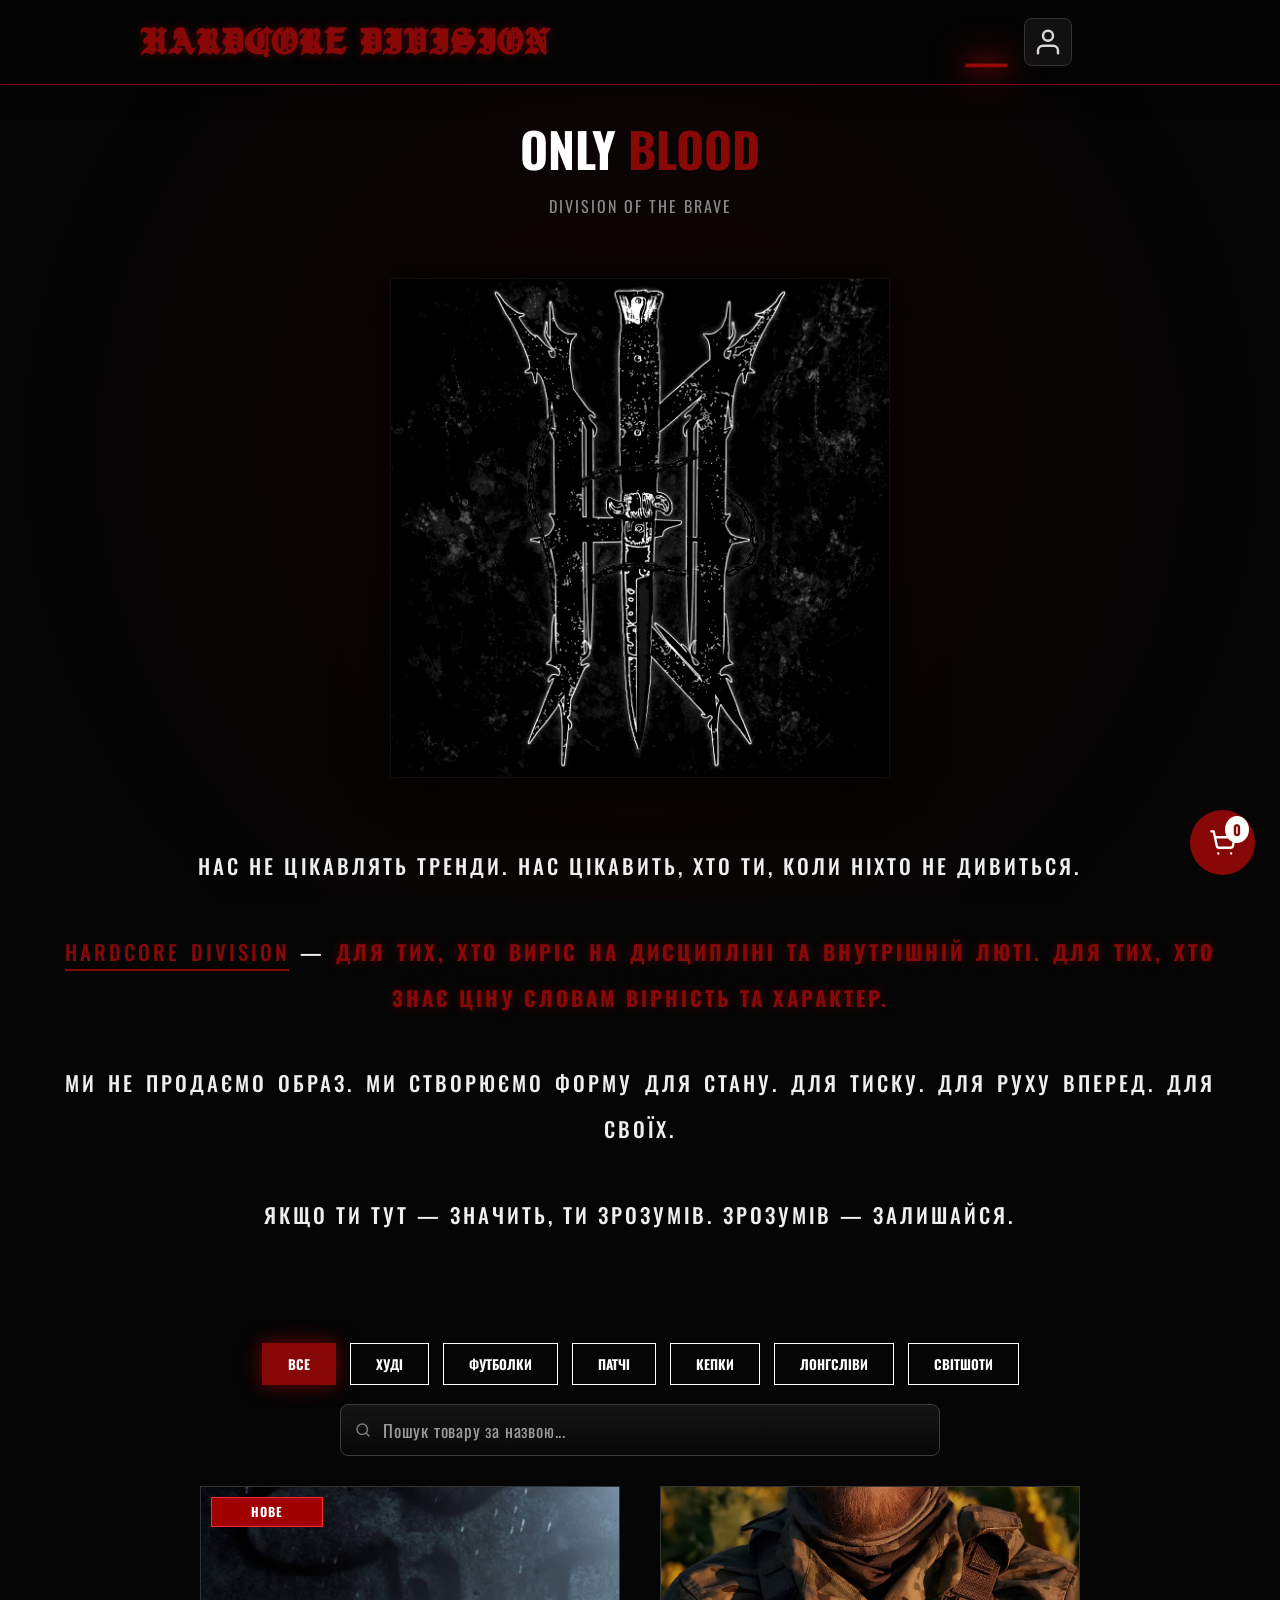
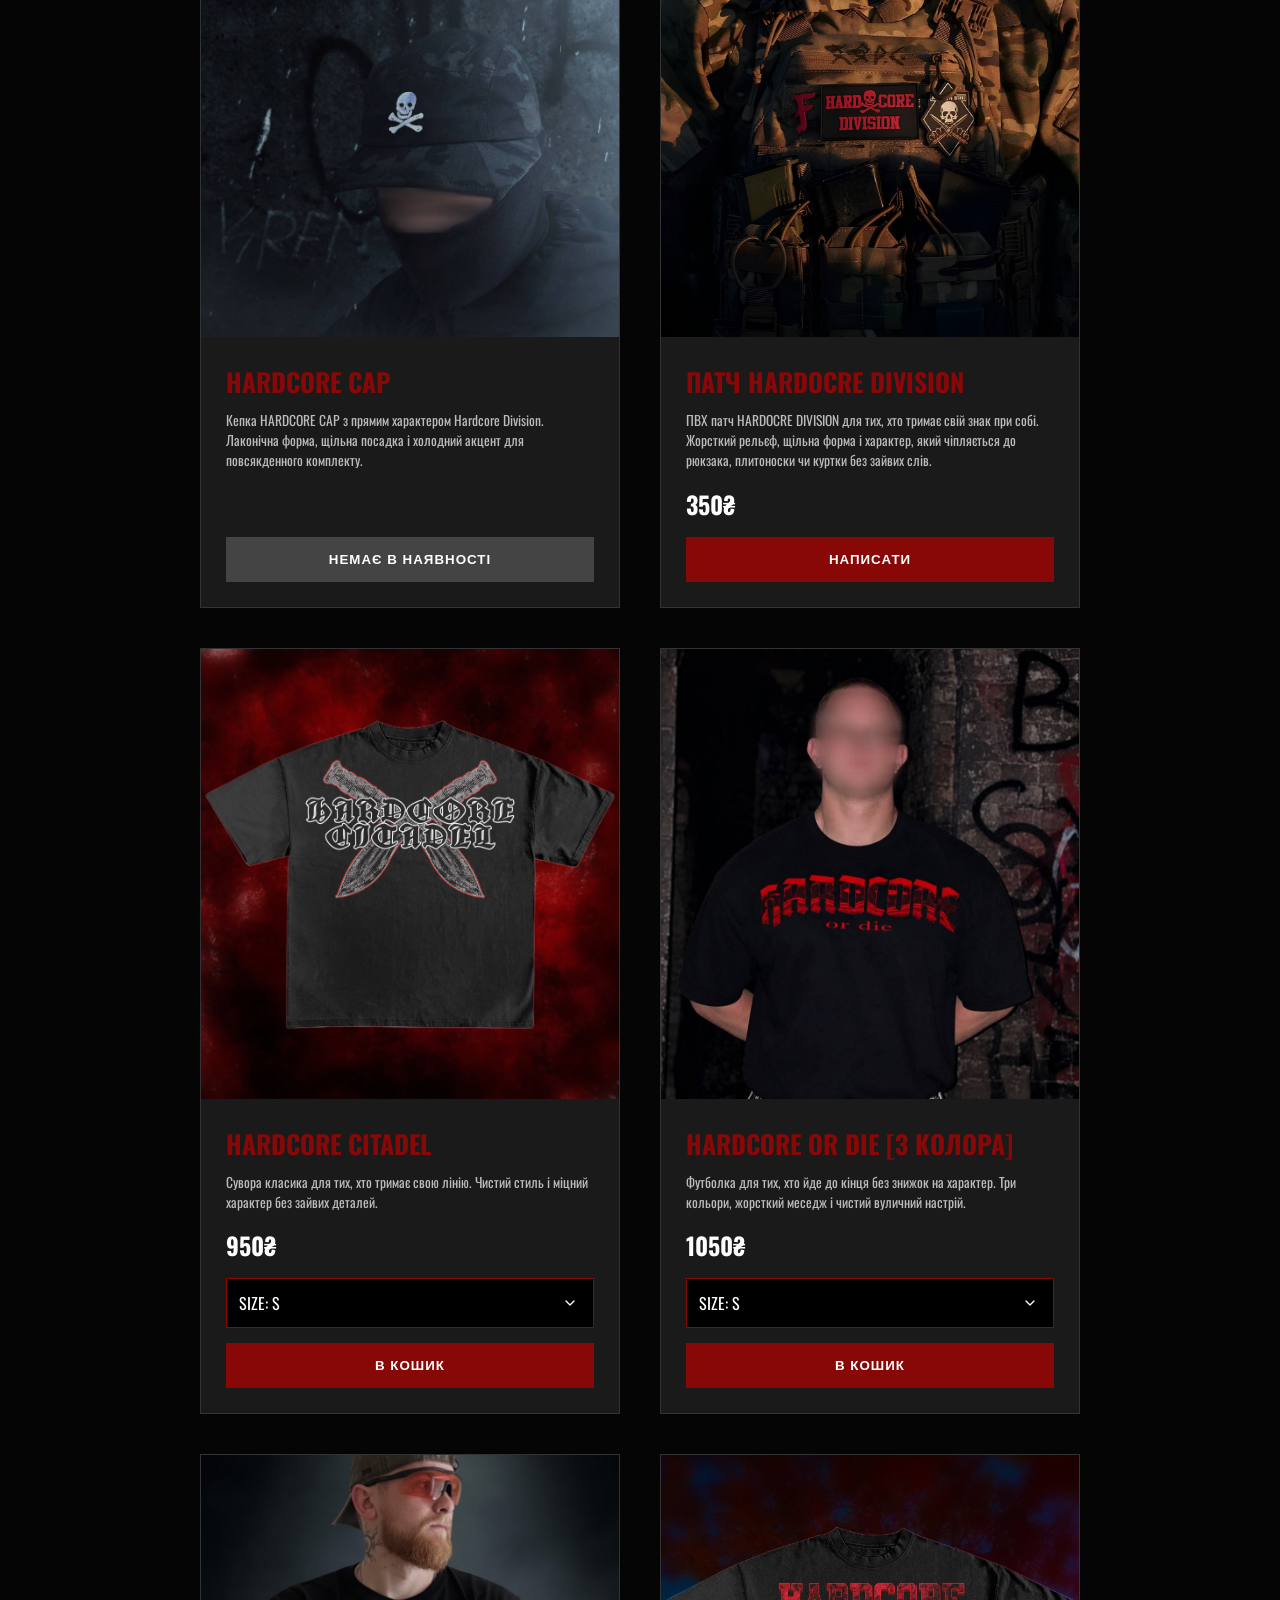
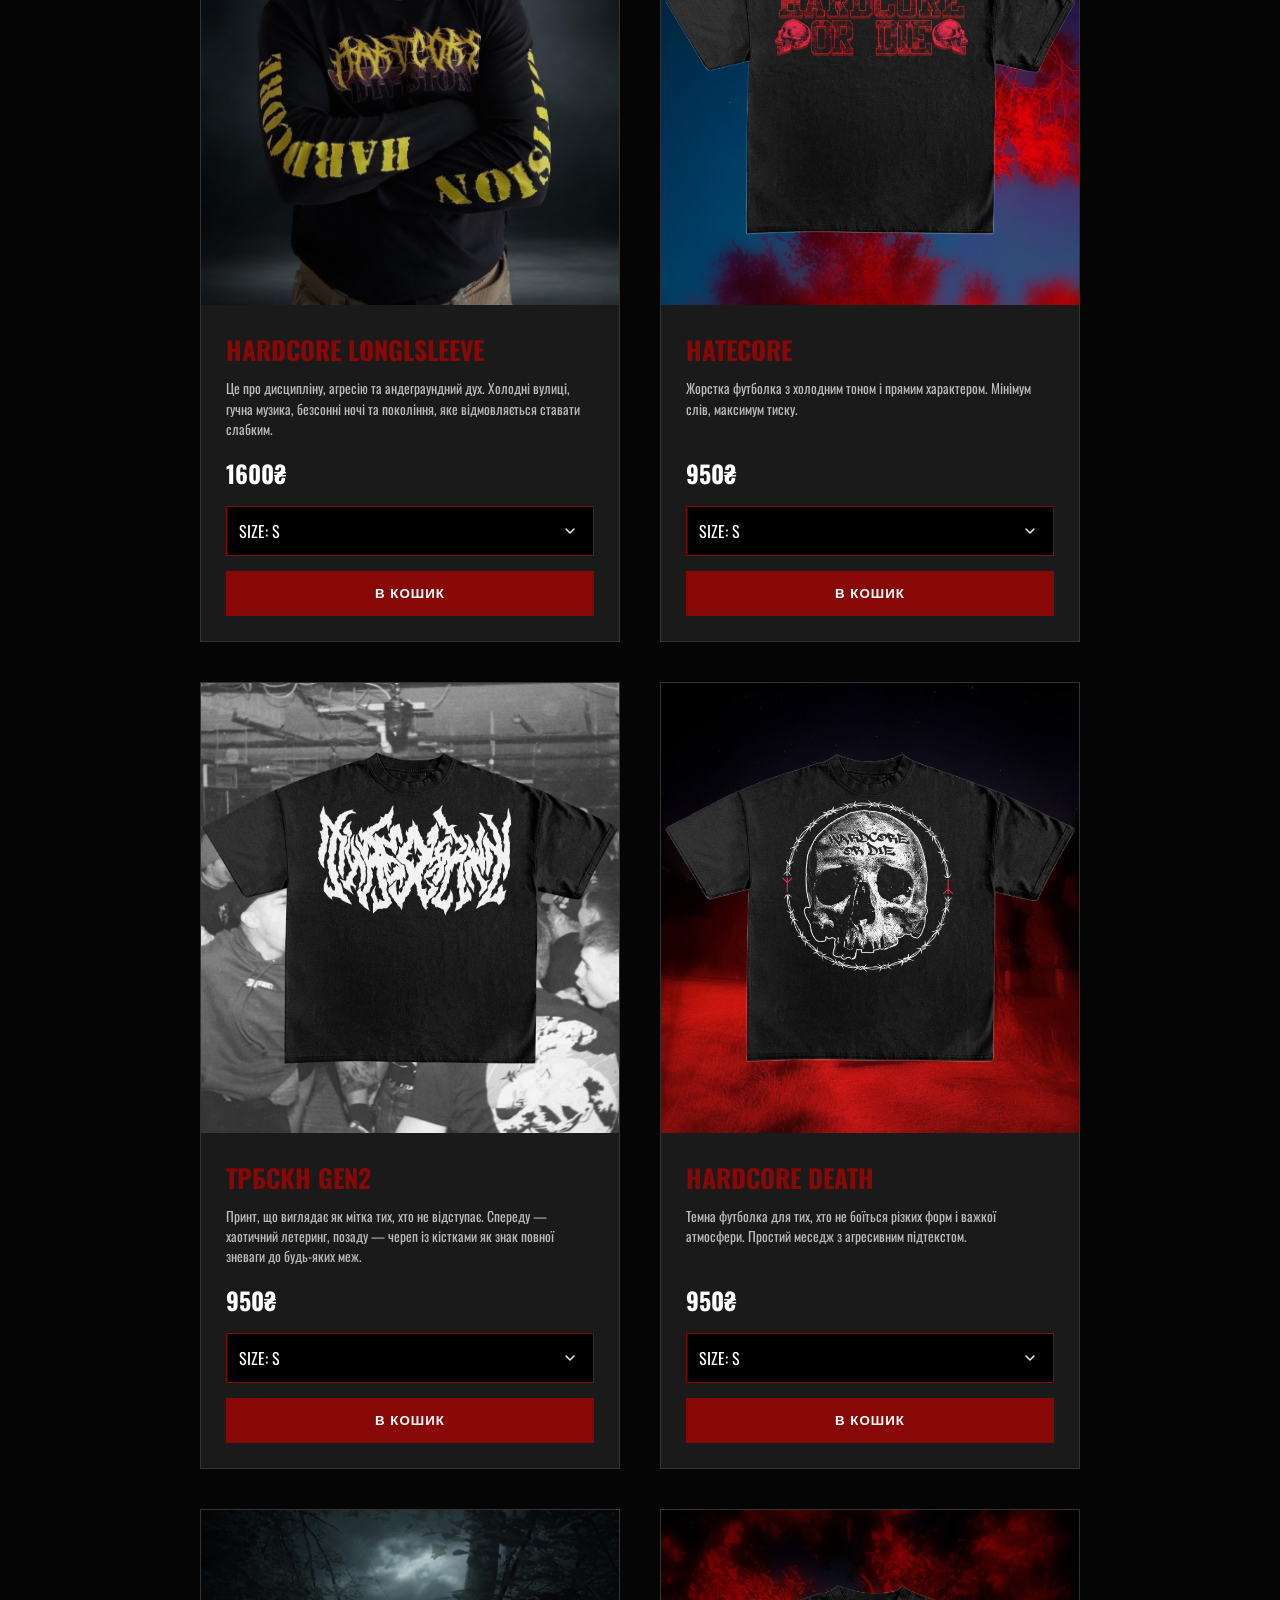
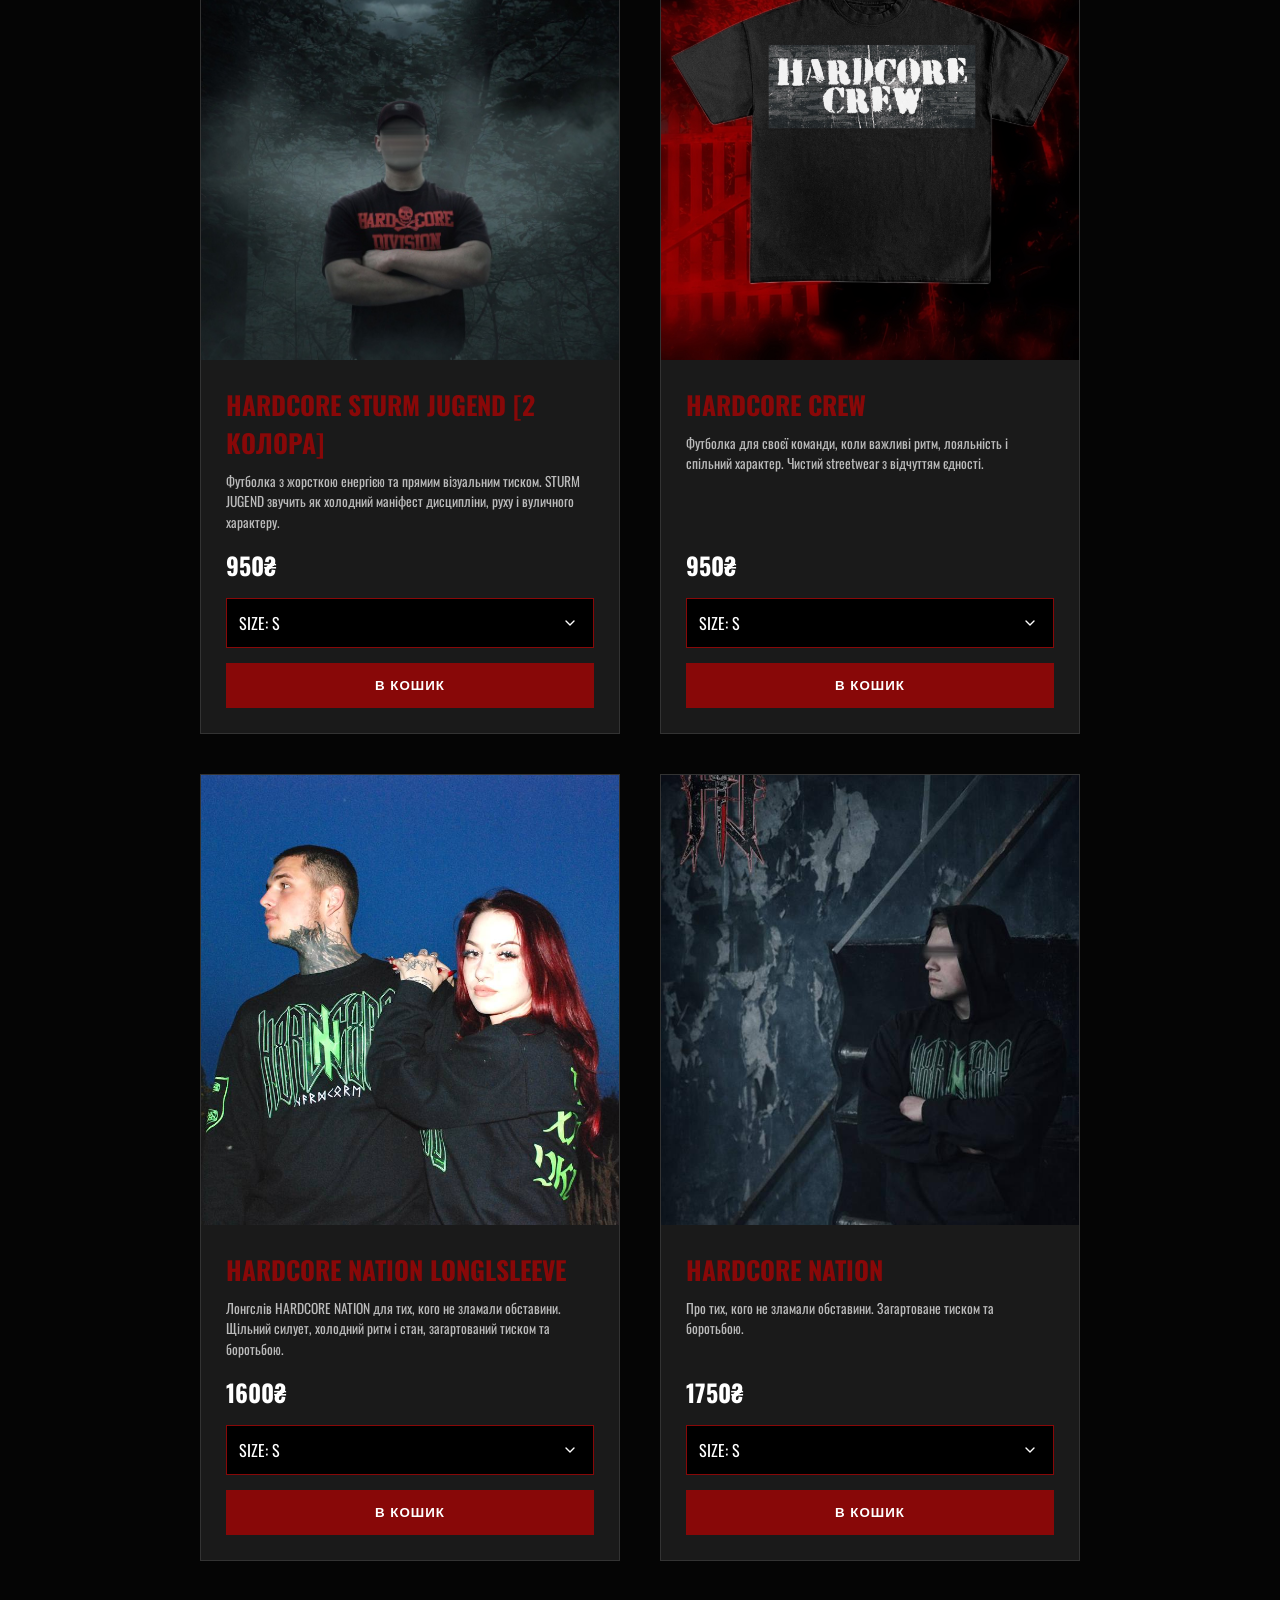
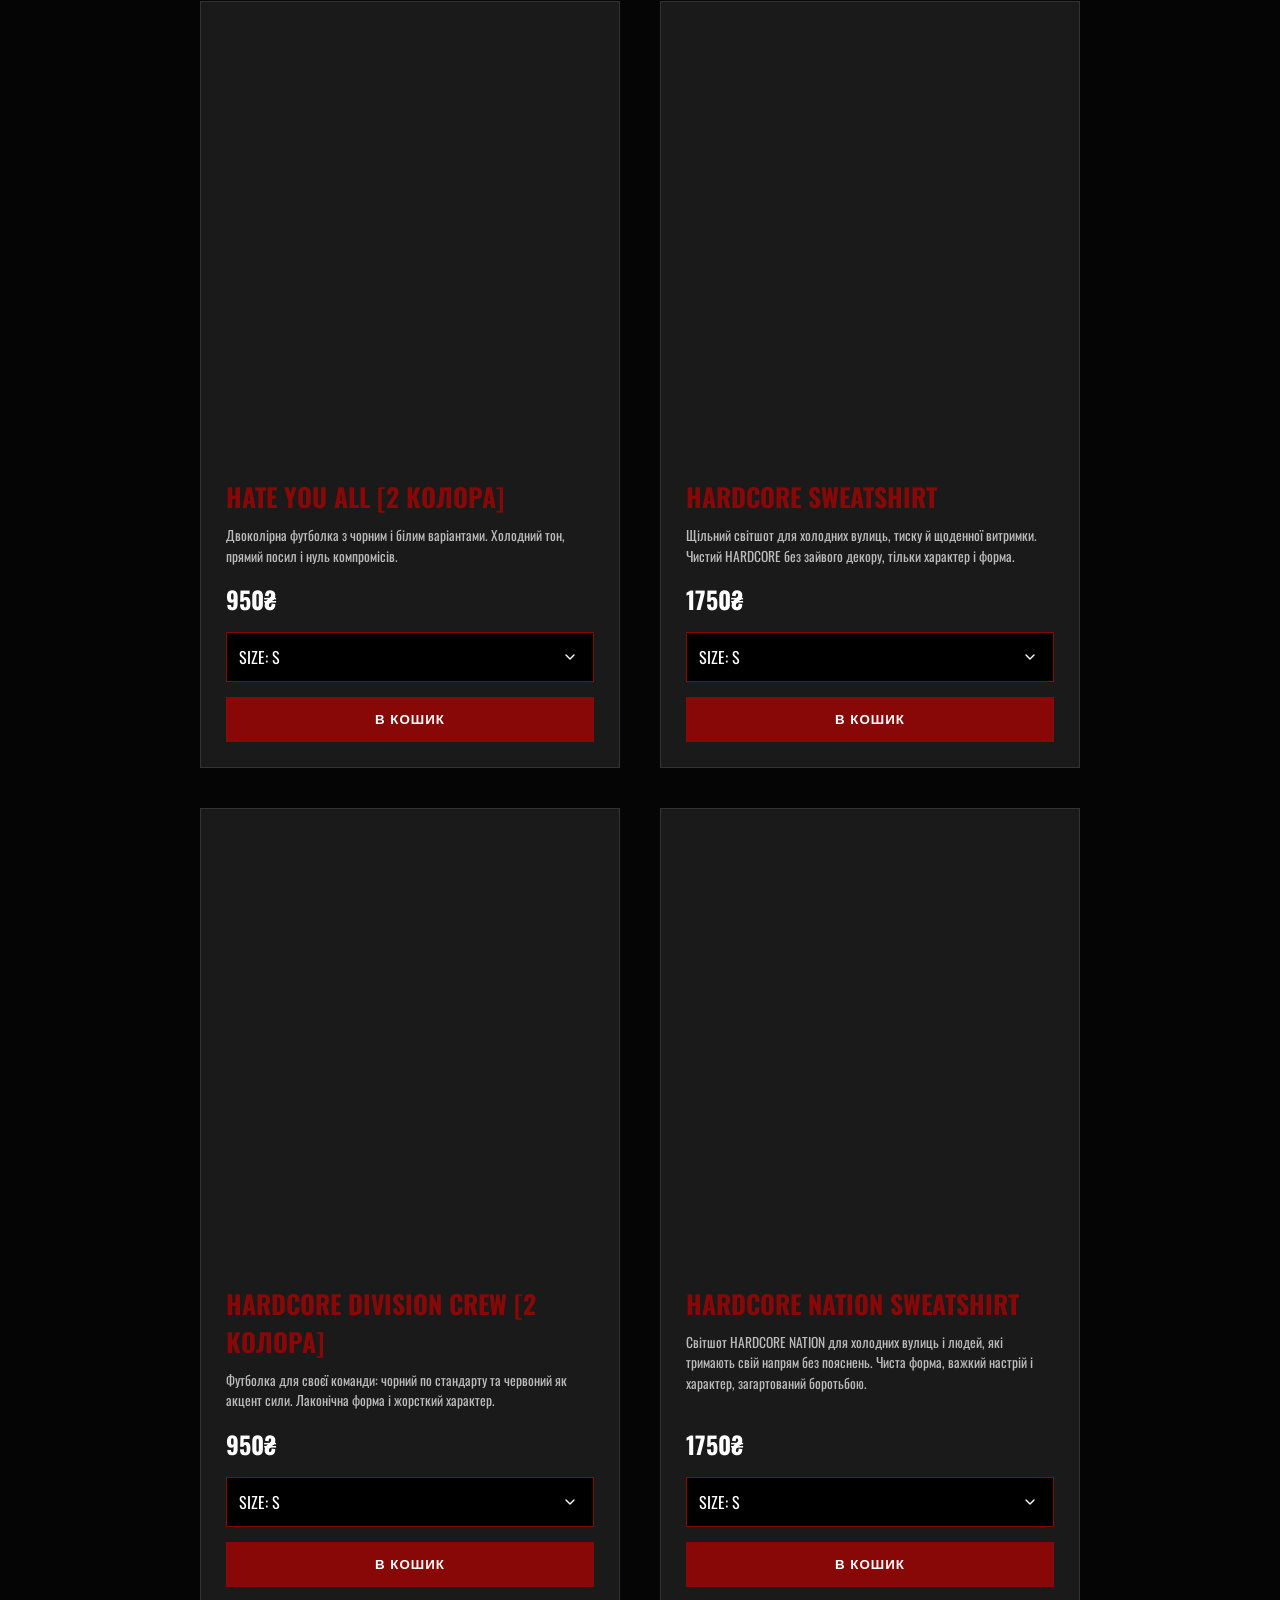
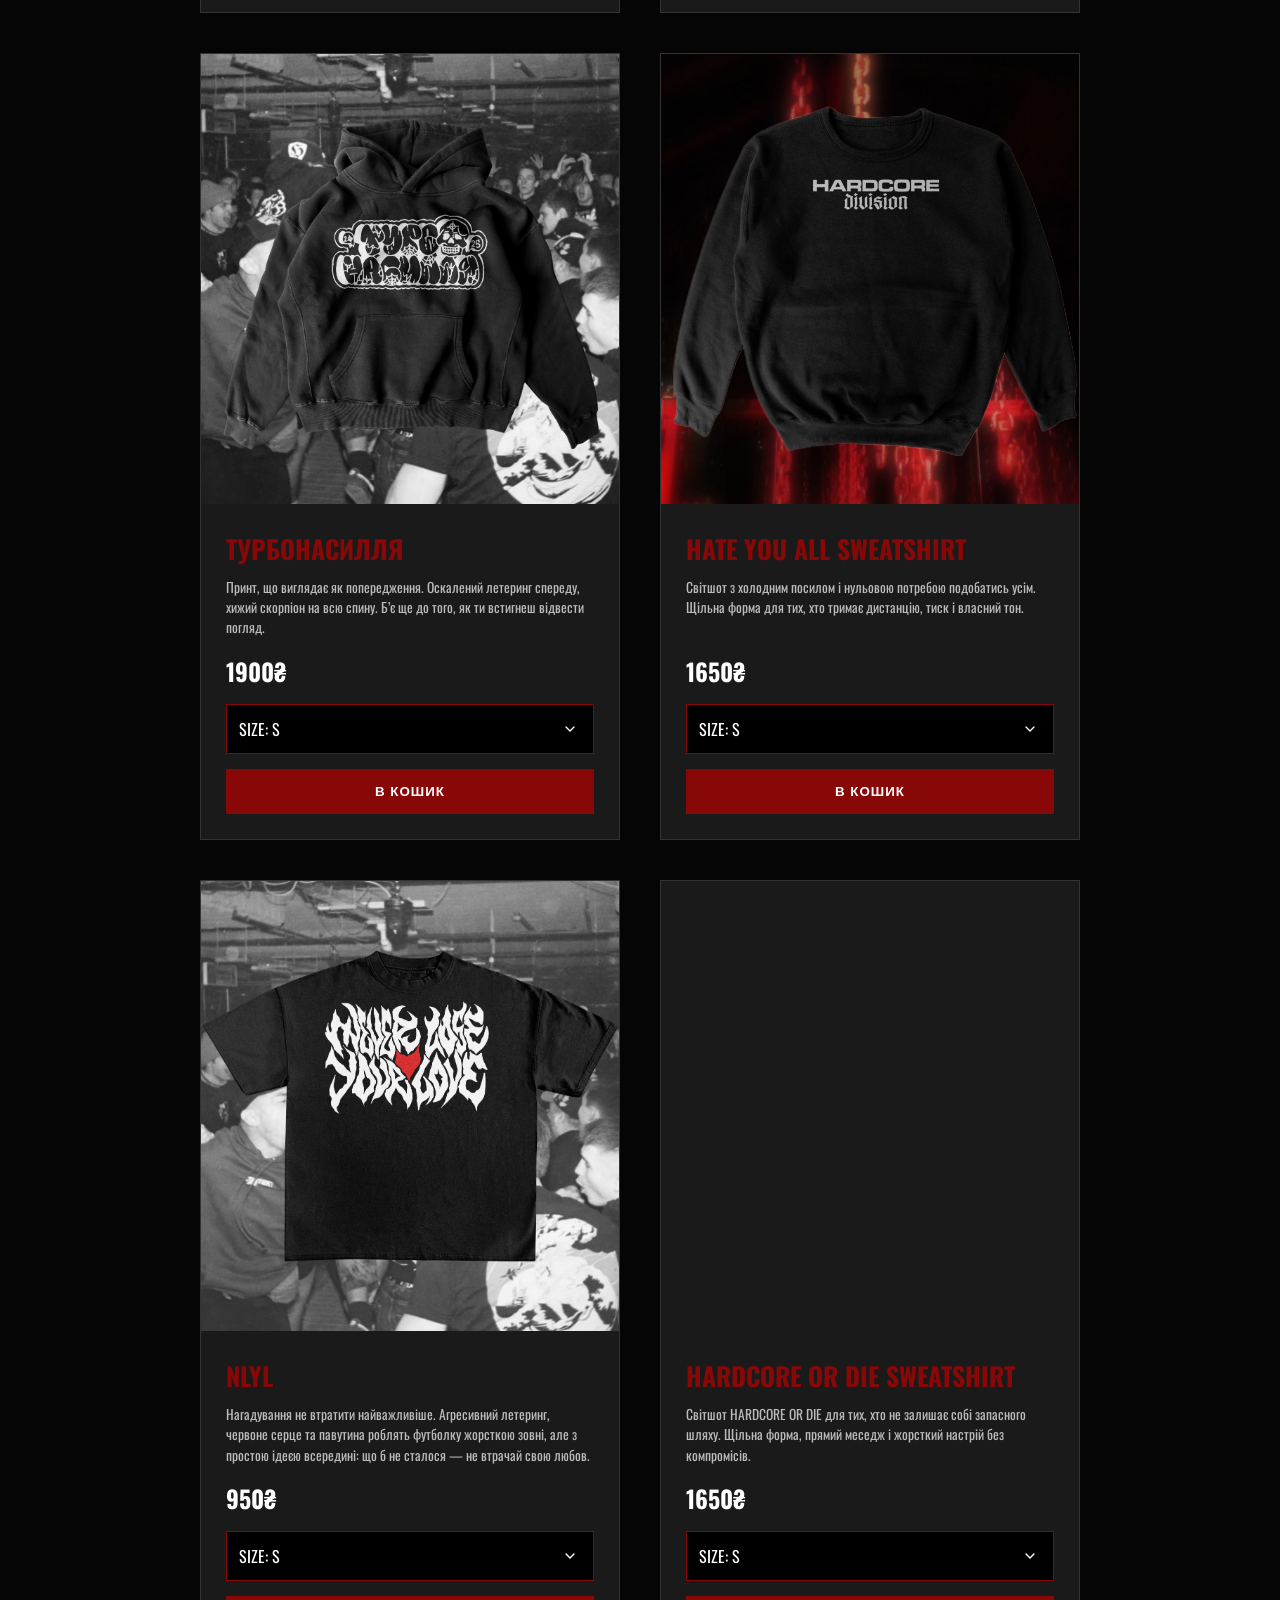
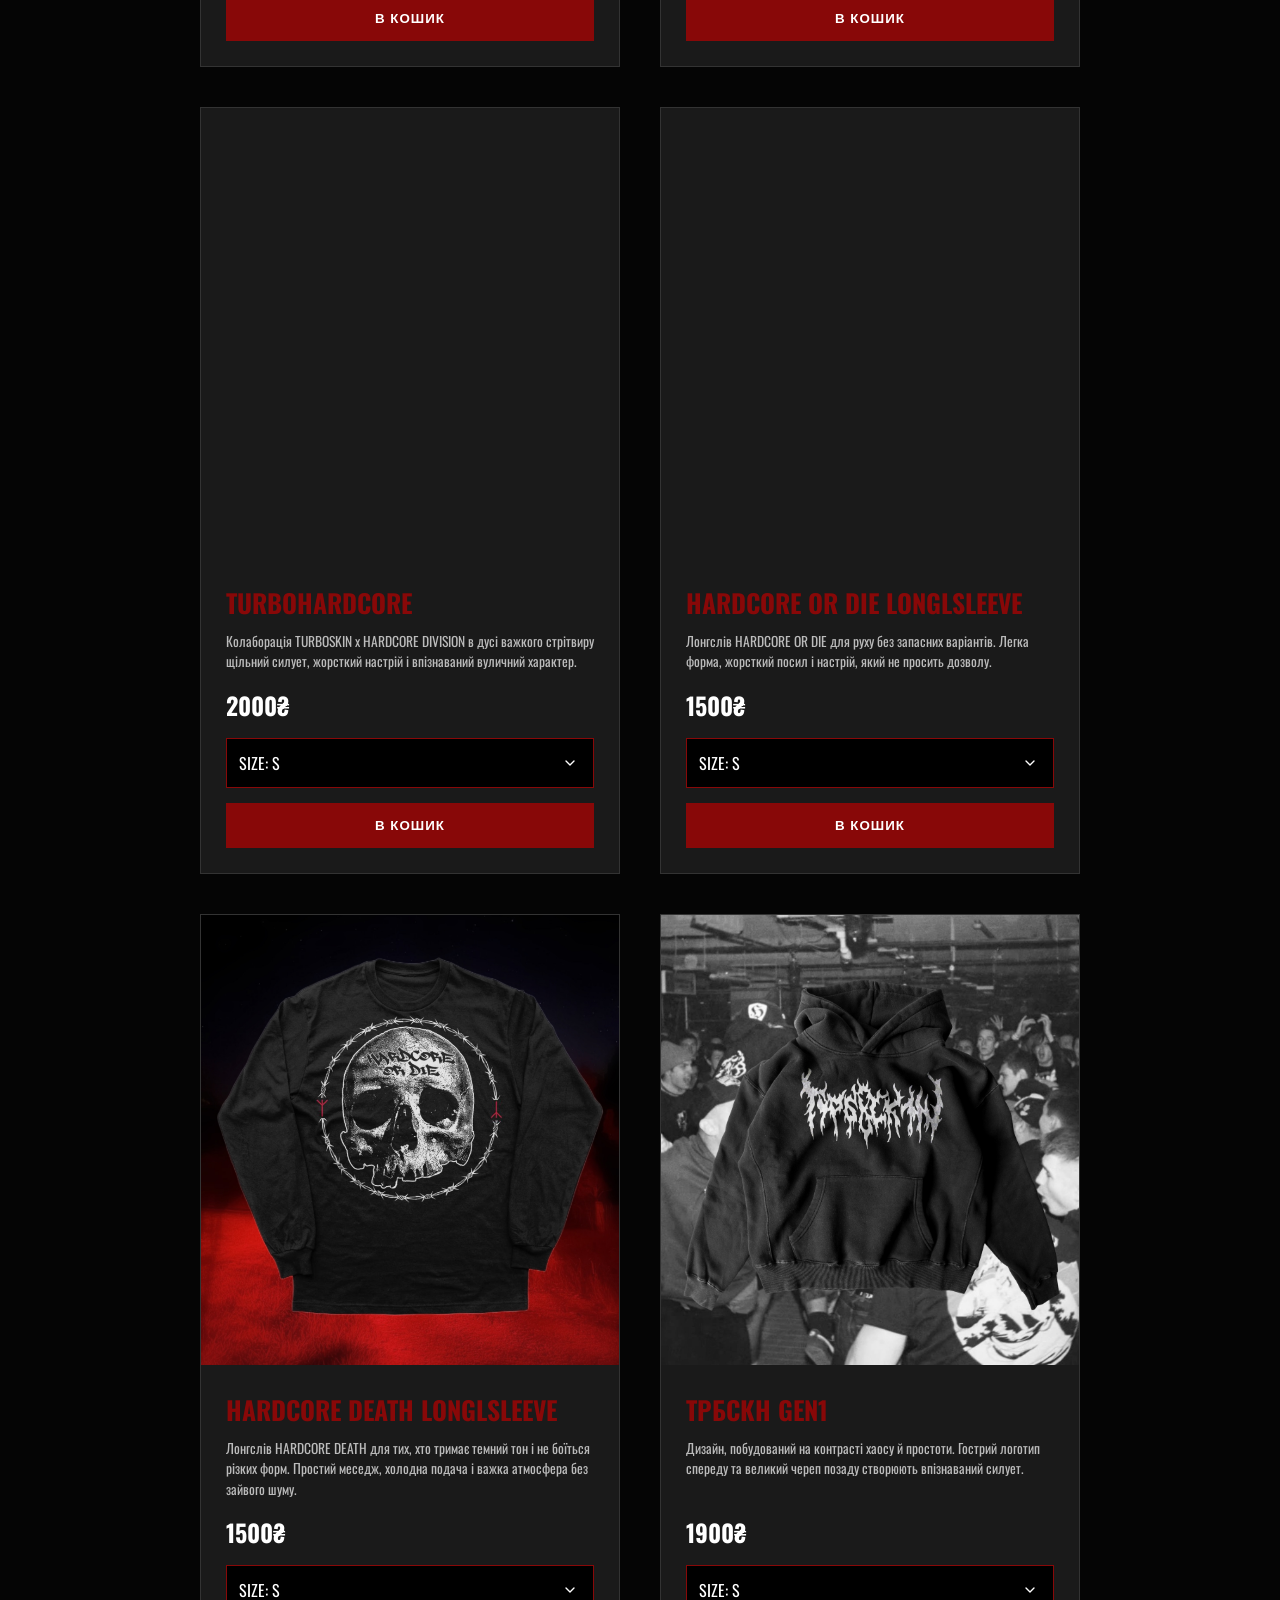
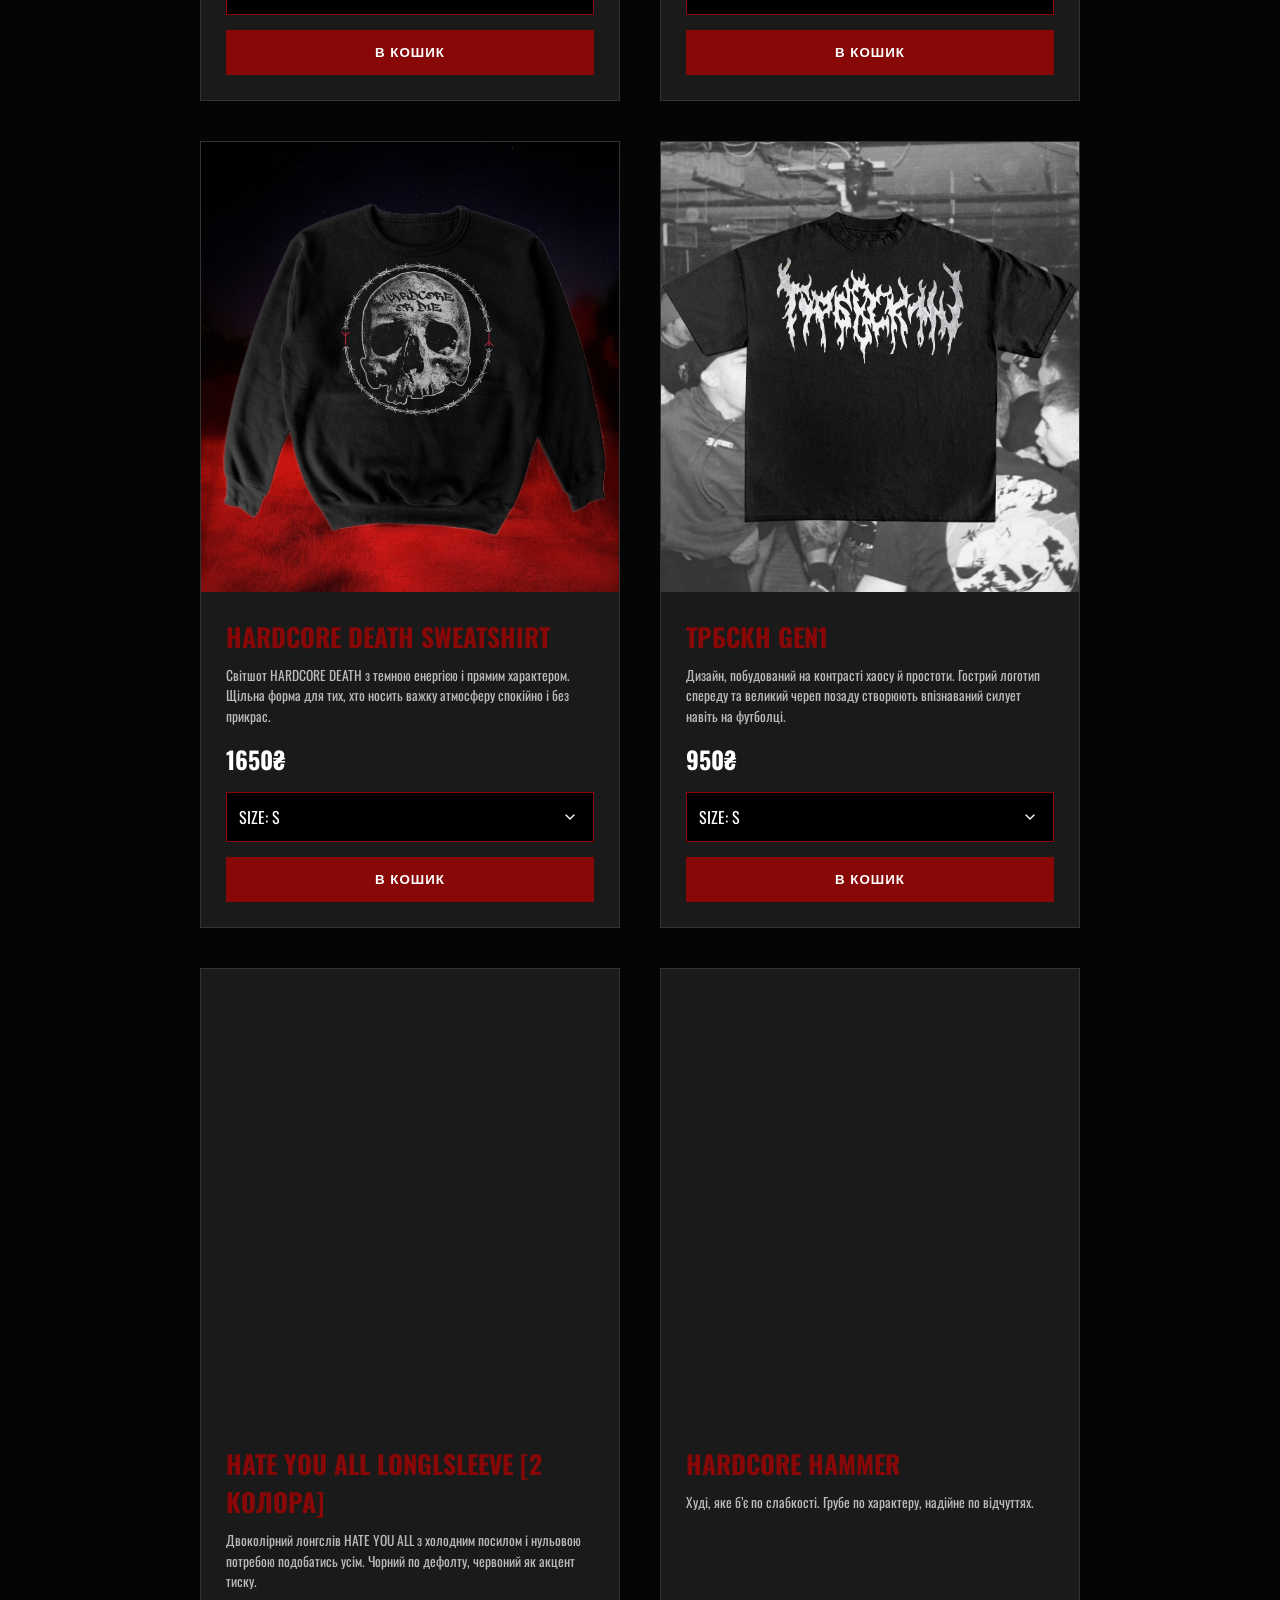
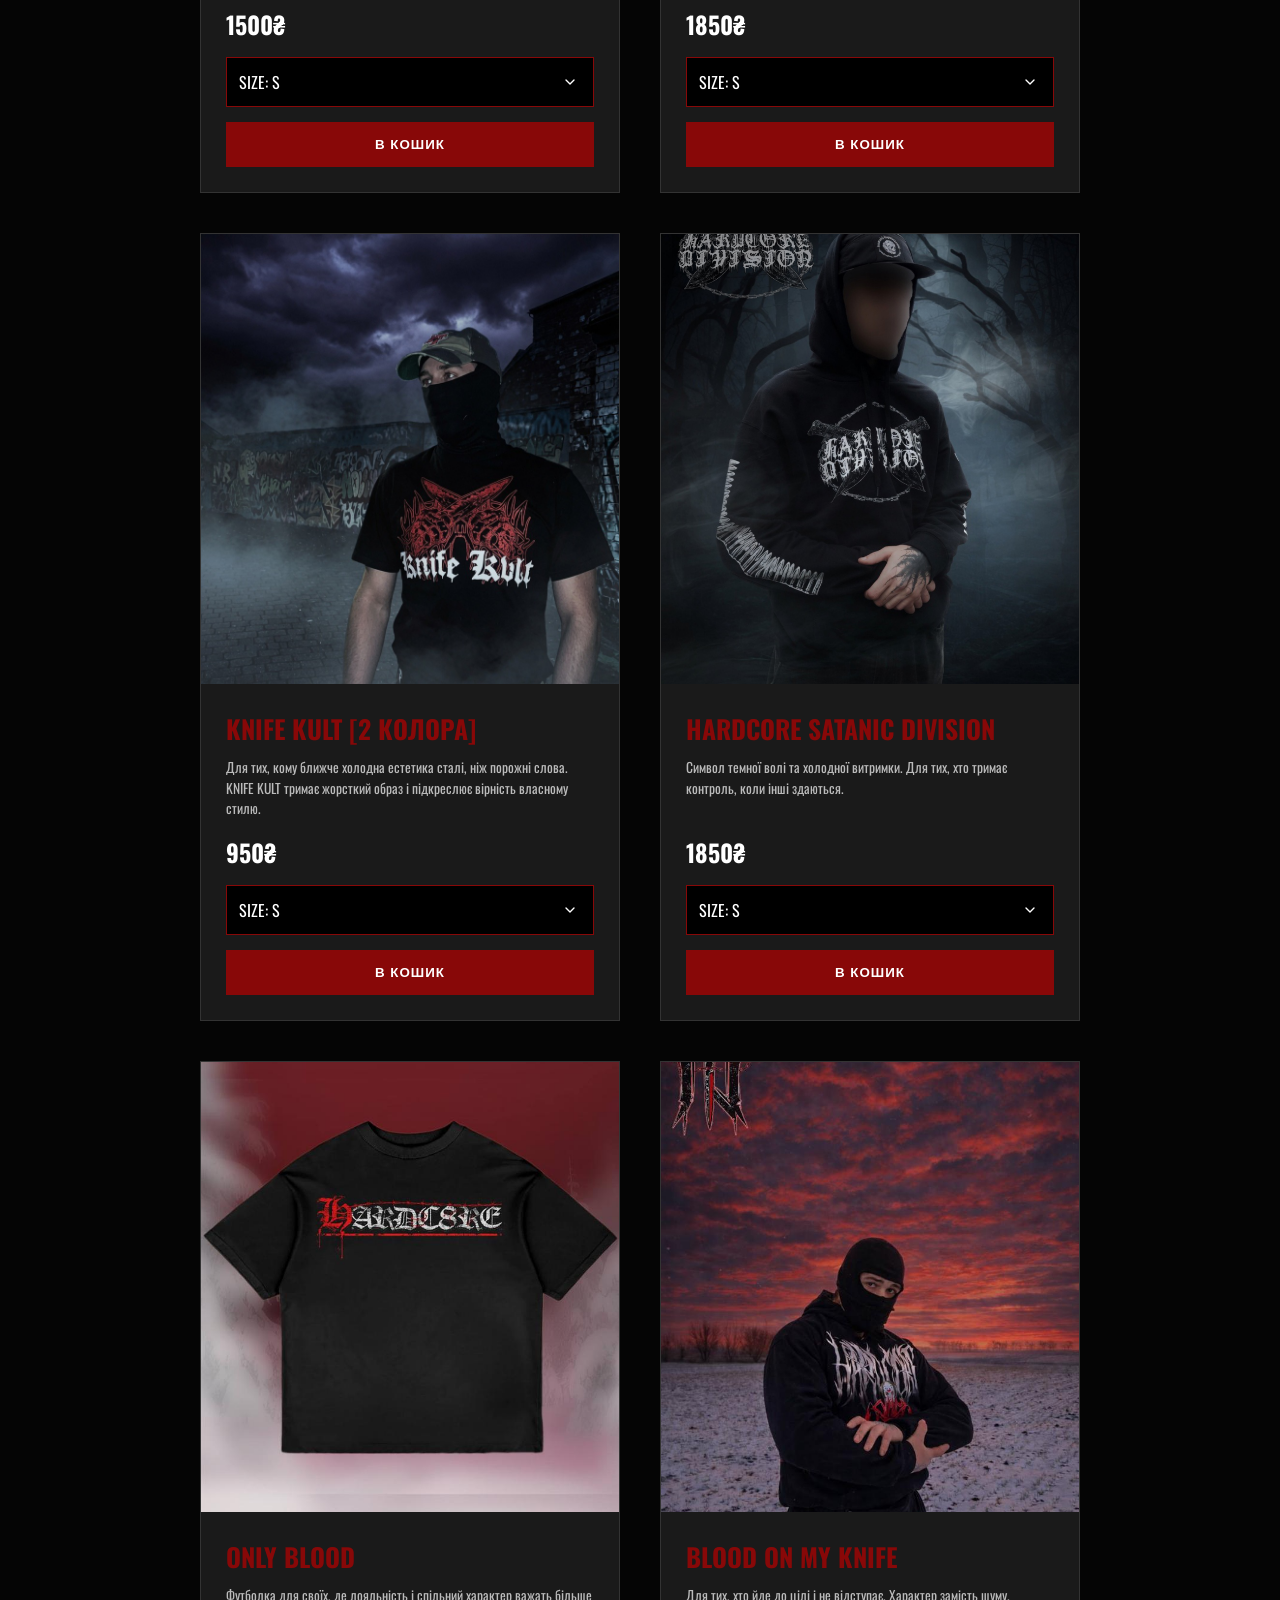
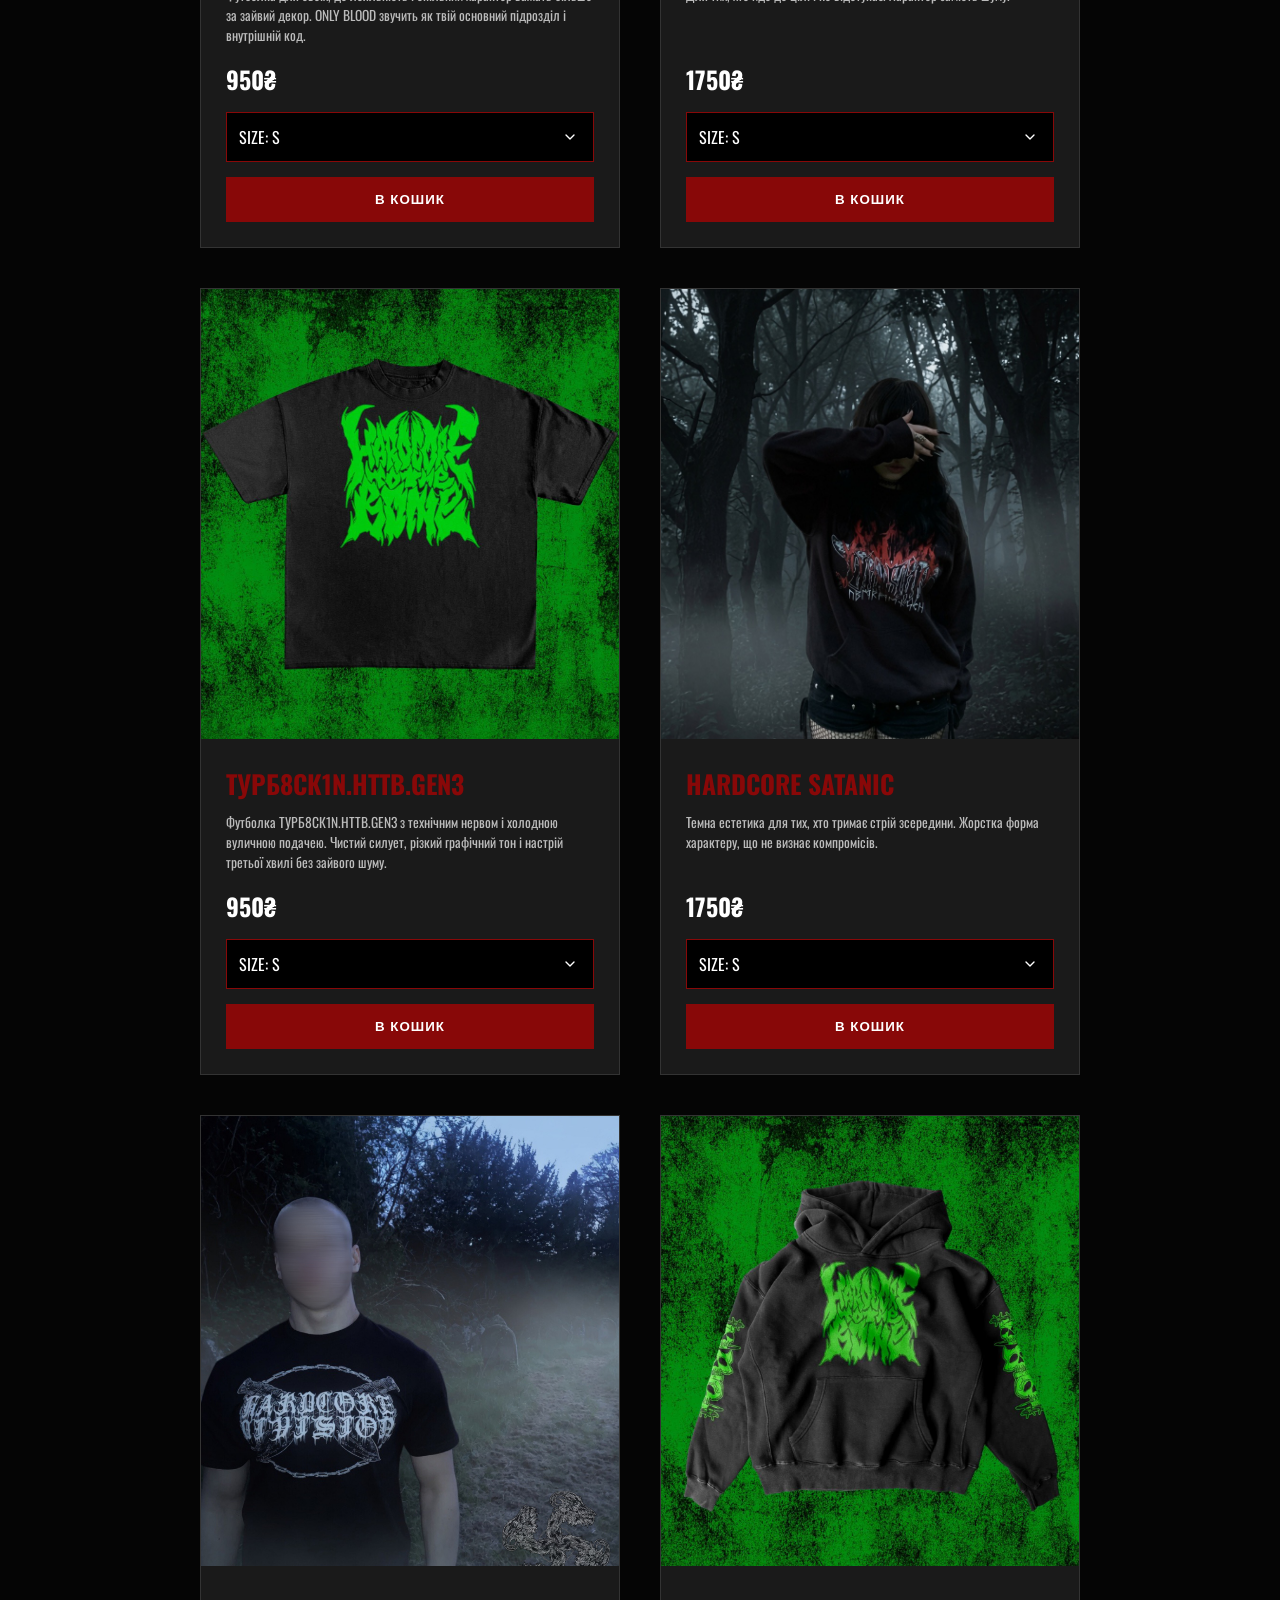
==== commit 4ee800ea: "Update index.html" ====
--- a/pages/index.html
+++ b/pages/index.html
@@ -572,9 +572,9 @@
     </div>
 
     <div class="product-card" data-category="футболка">
-        <div class="product-img-container" onclick="openGallery(['images/photo_9_2026-03-07_08-39-14.jpg', 'images/photo_2026-03-12_14-59-12.jpg'])">
-            <img src="images/thumbs/photo_9_2026-03-07_08-39-14.jpg" class="product-img" loading="lazy" decoding="async" alt="Hardcore Division product image">
-            <img src="images/thumbs/photo_2026-03-12_14-59-12.jpg" class="product-img-alt" loading="lazy" decoding="async" alt="Hardcore Division product image alternate view">
+        <div class="product-img-container" onclick="openGallery(['images/photo_2026-07-31_18-28-11.jpg', 'images/photo_2026-07-31_18-33-52.jpg'])">
+            <img src="images/photo_2026-07-31_18-28-11.jpg" class="product-img" loading="lazy" decoding="async" alt="Hardcore Division product image">
+            <img src="images/photo_2026-07-31_18-33-52.jpg" class="product-img-alt" loading="lazy" decoding="async" alt="Hardcore Division product image alternate view">
         </div>
         <div class="product-info">
             <div><h3 class="product-title">Idea of Nation</h3><p class="product-desc" data-ua="Футболка про ідейний фундамент, на якому тримається власна позиція. Чистий меседж, спокійна сила і характер, що не потребує зайвих пояснень." data-eng="A T-shirt about the ideological foundation that holds your own position in place. A clean message, calm strength, and character that needs no extra explanation.">Футболка про ідейний фундамент, на якому тримається власна позиція. Чистий меседж, спокійна сила і характер, що не потребує зайвих пояснень.</p></div>
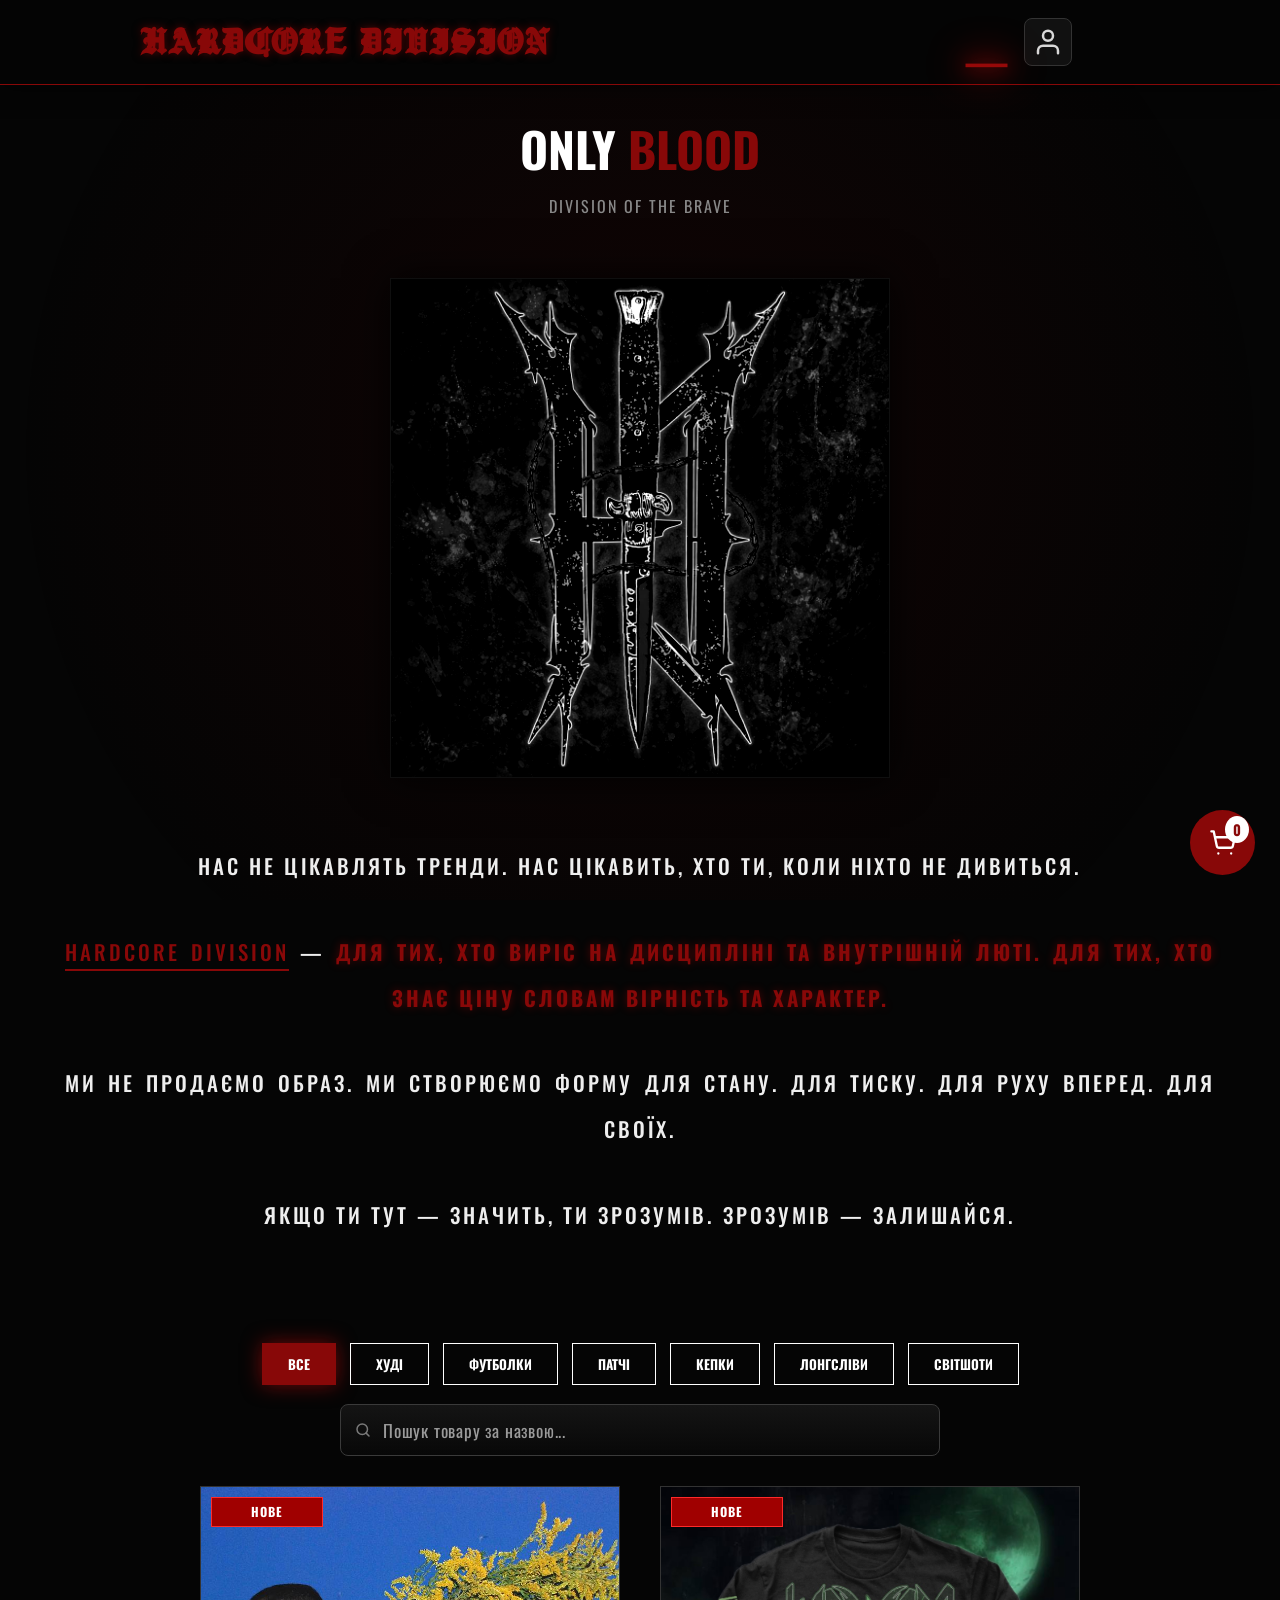
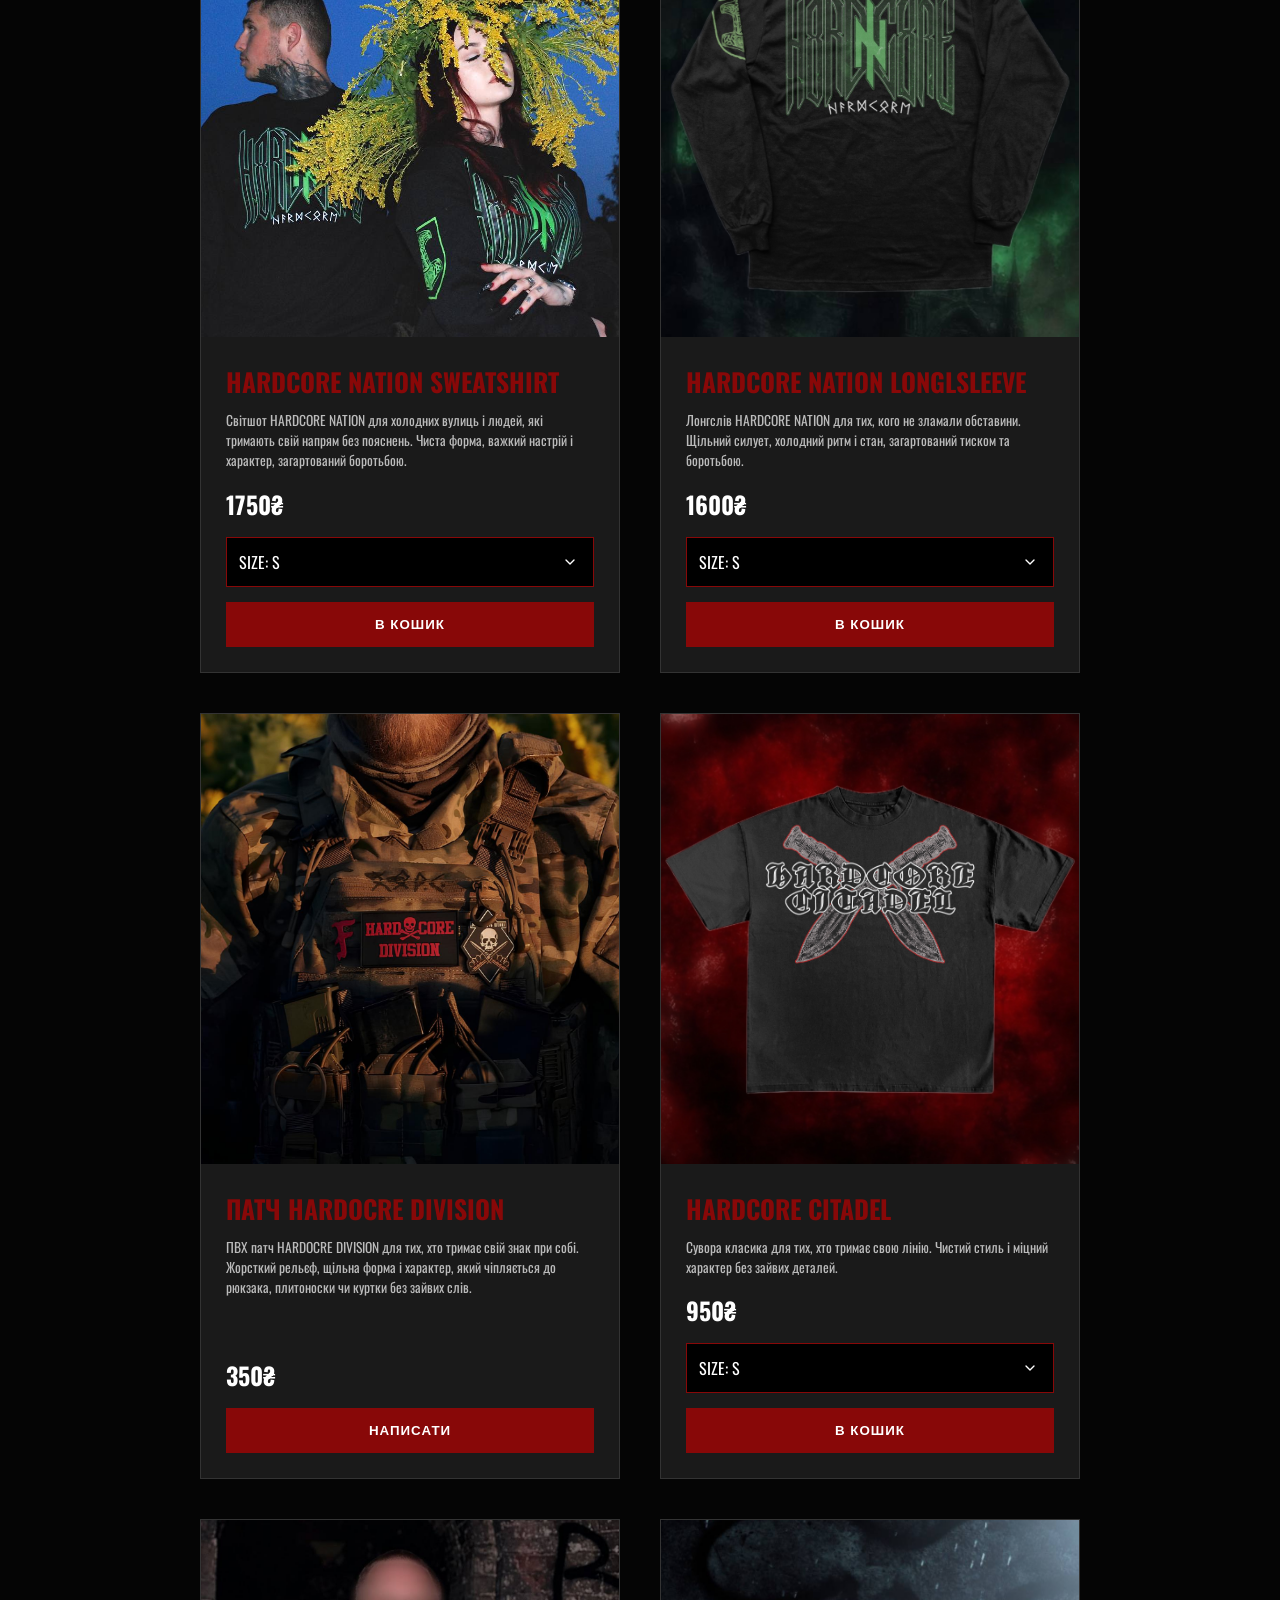
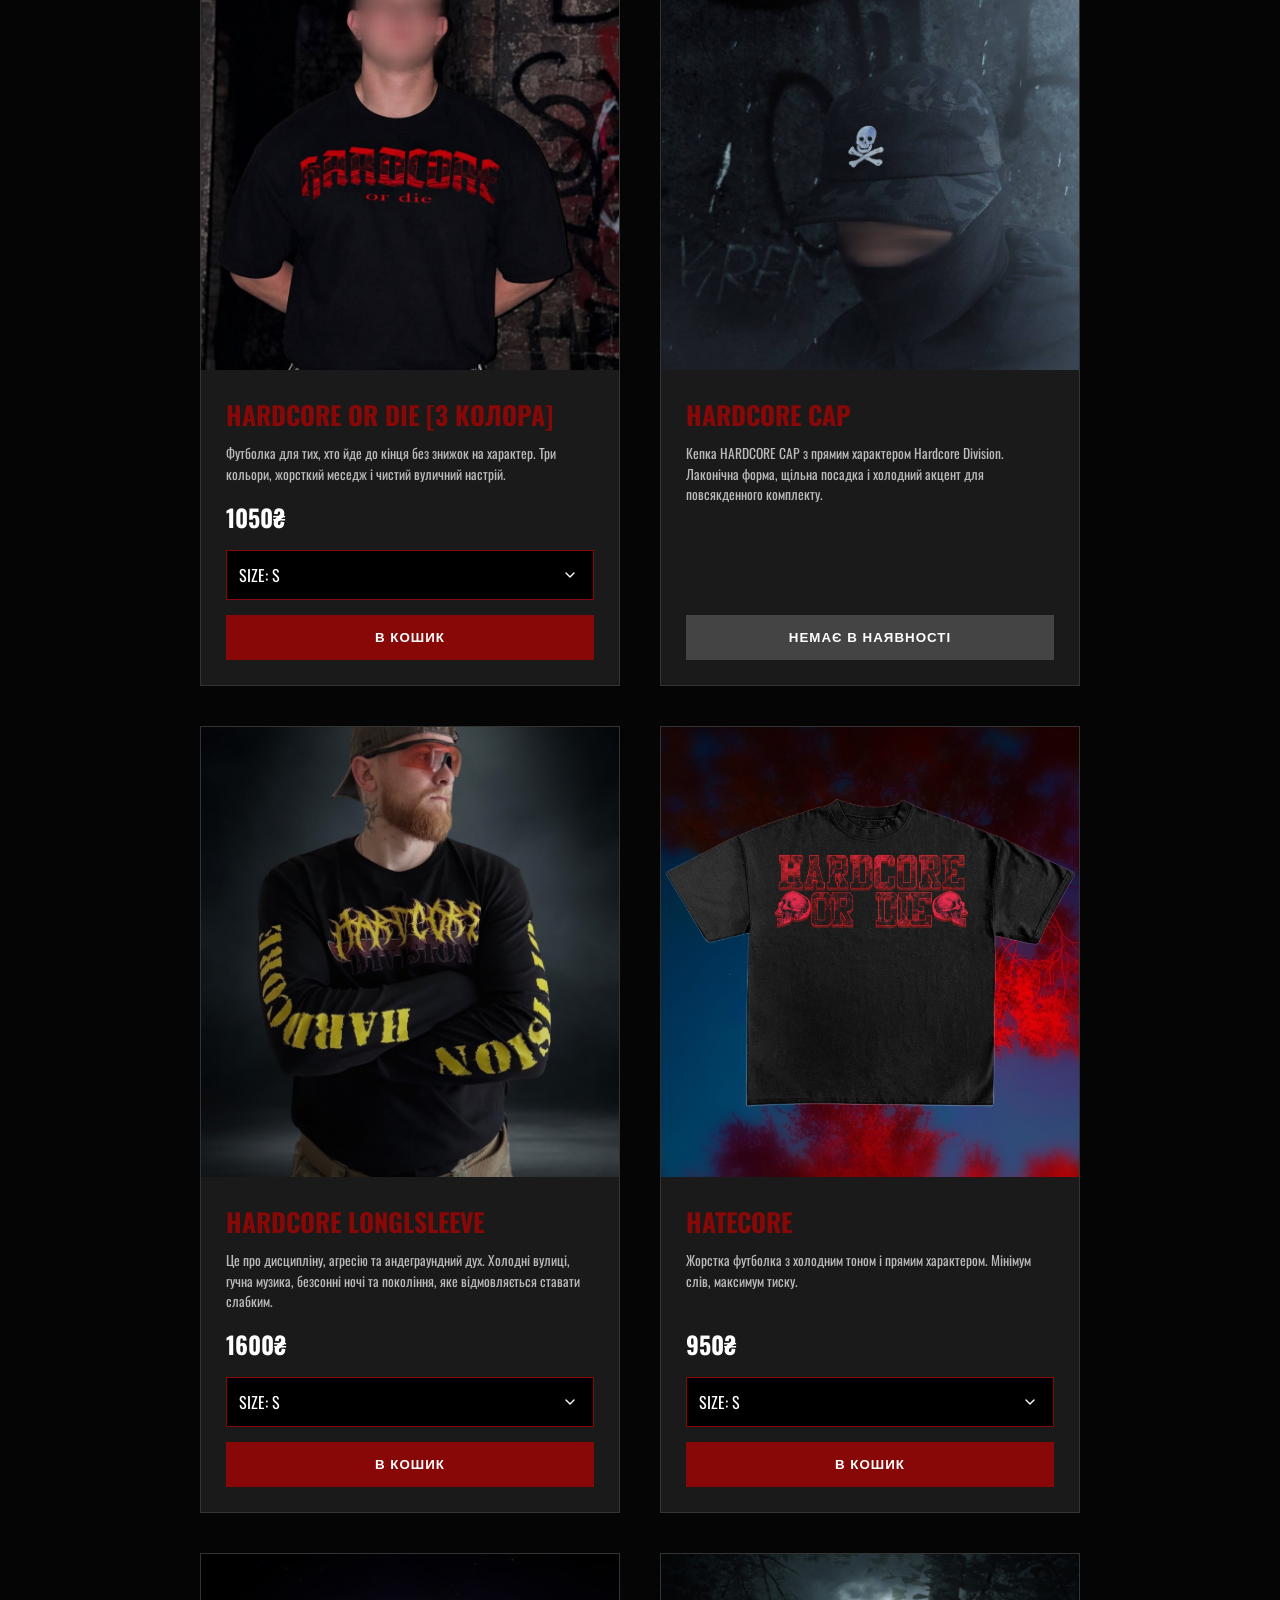
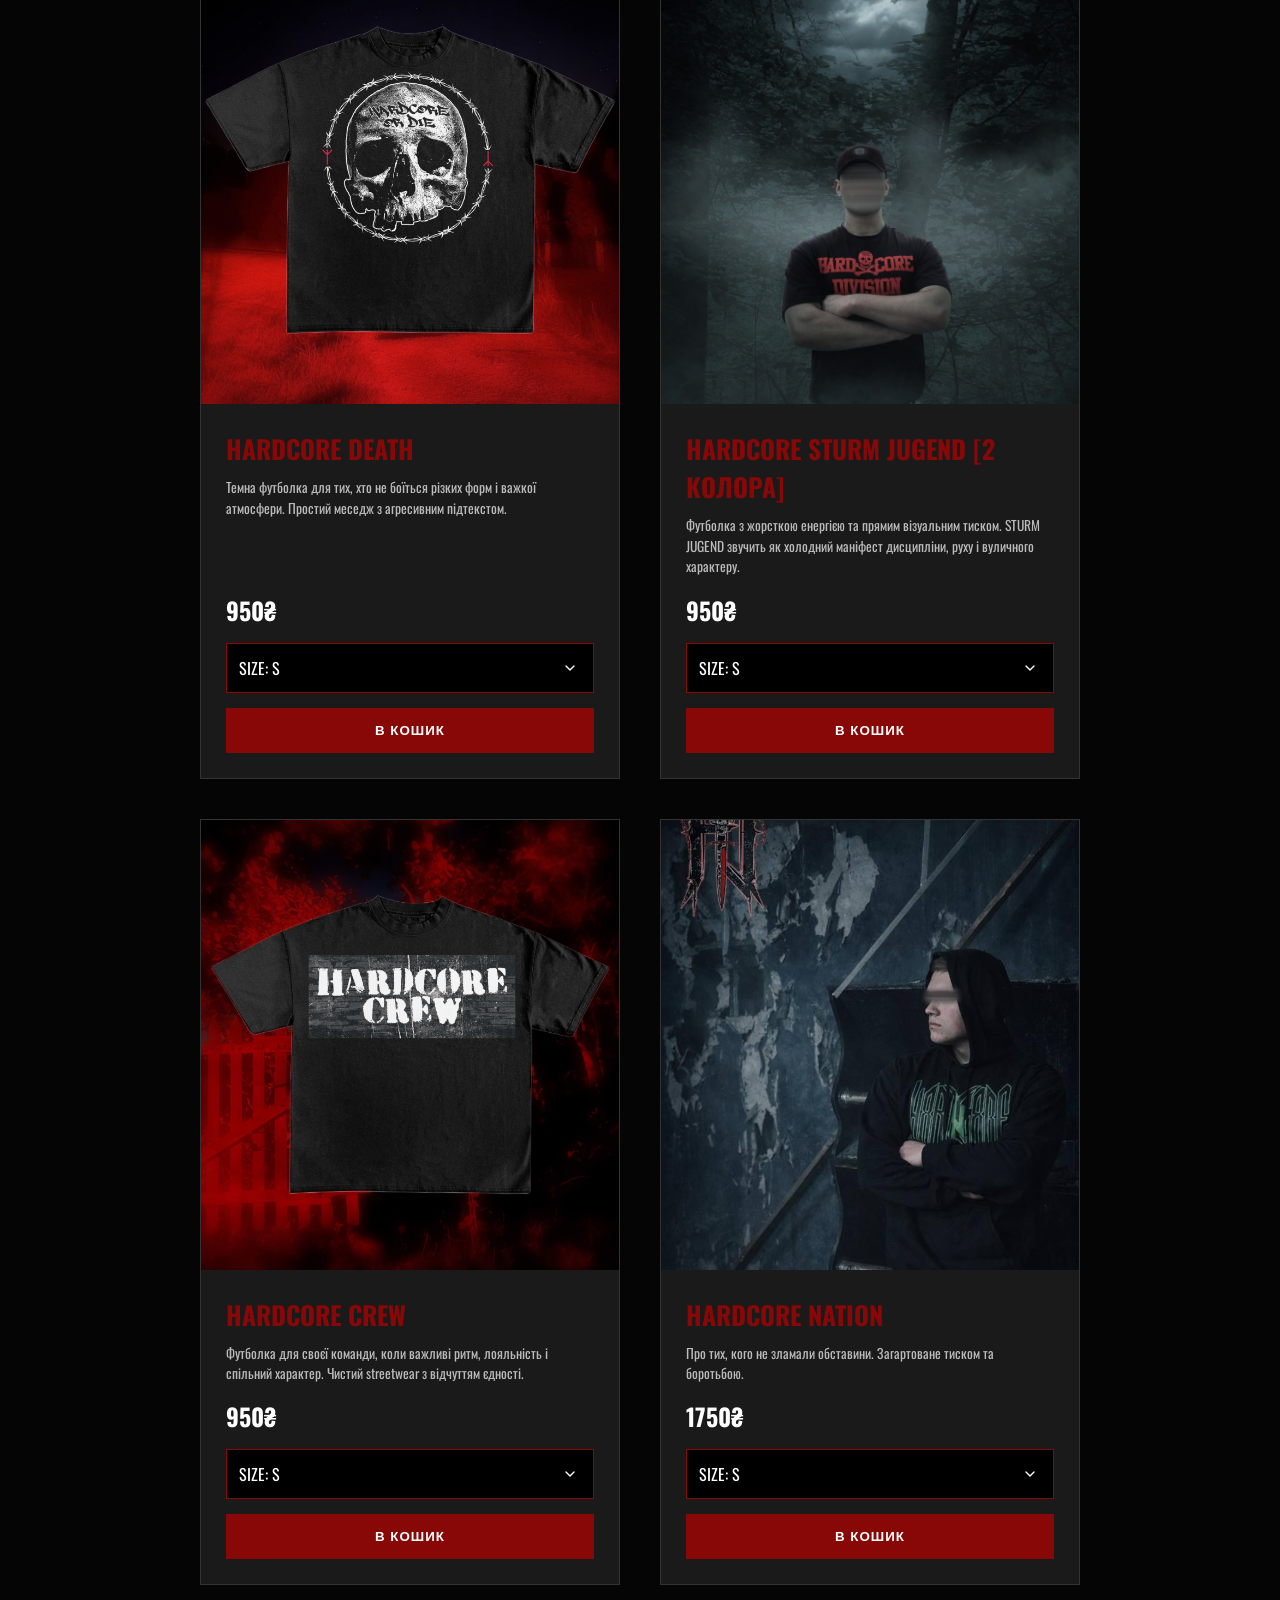
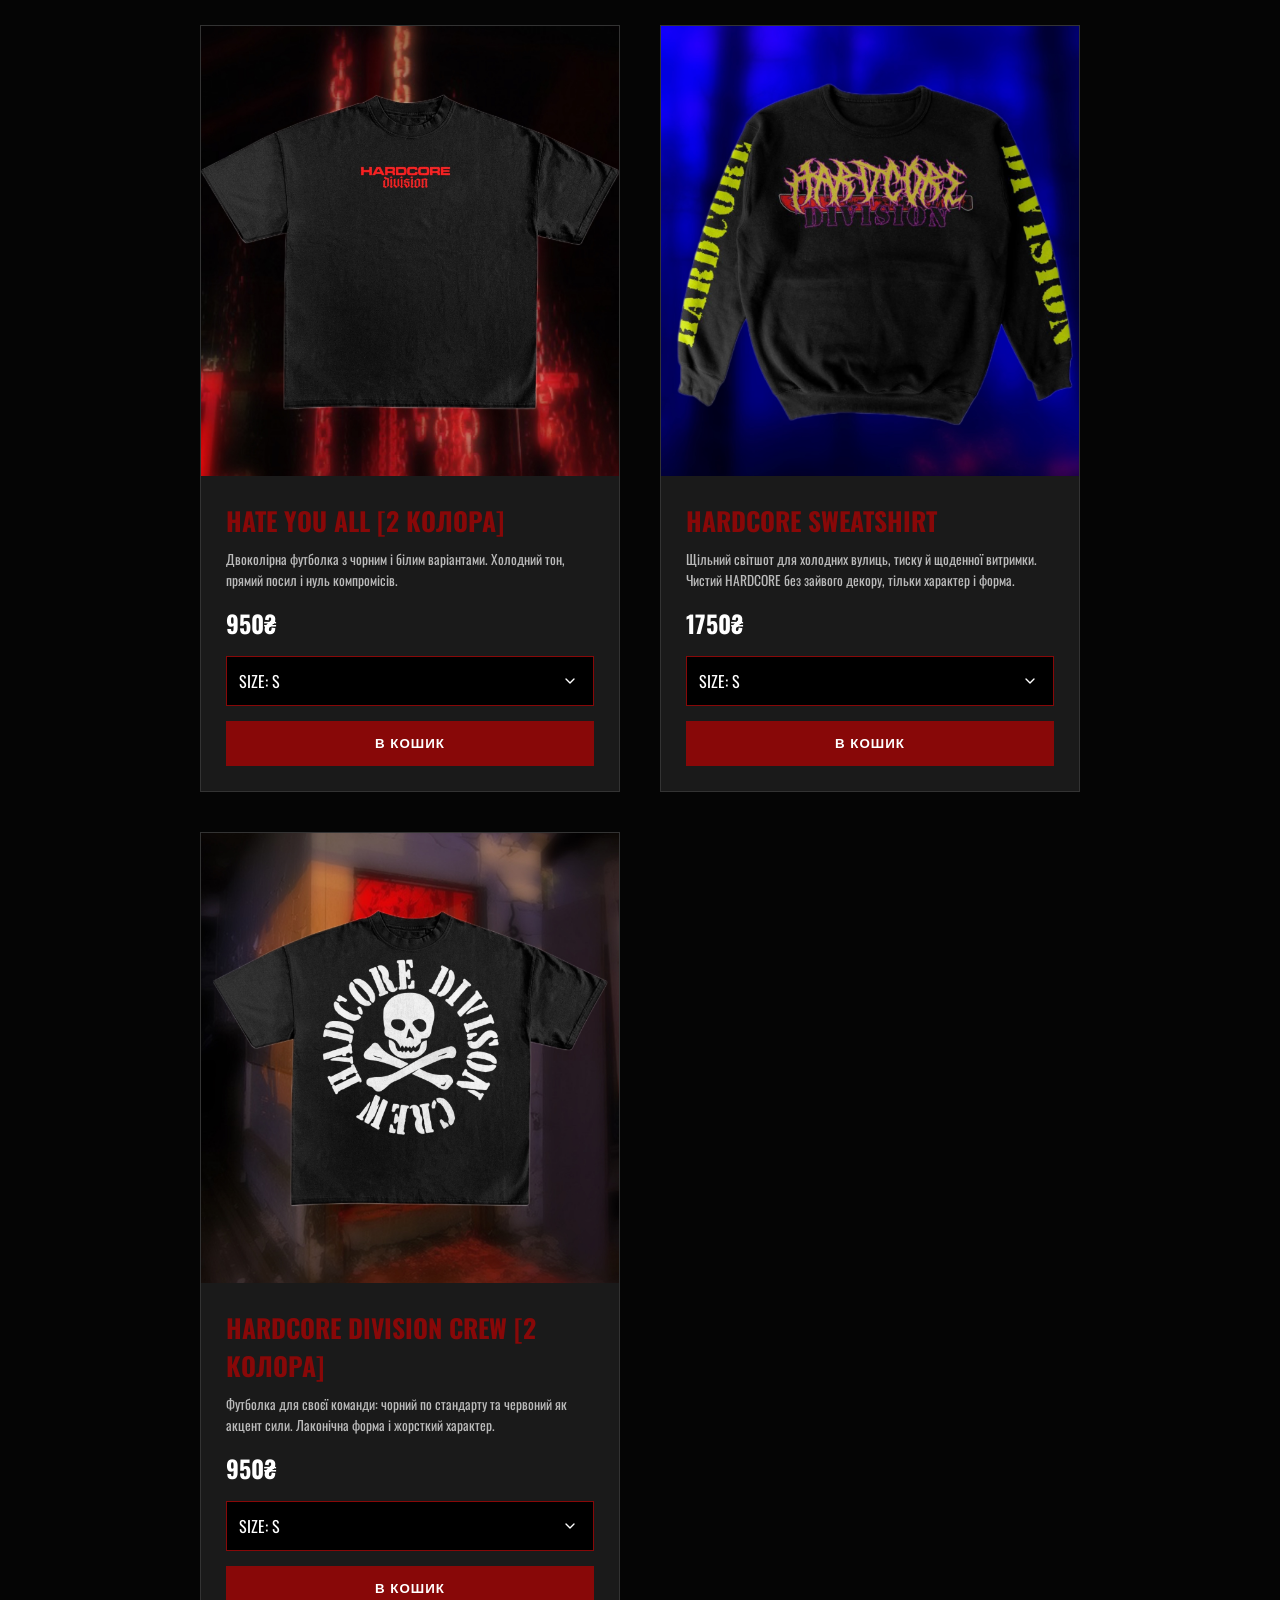
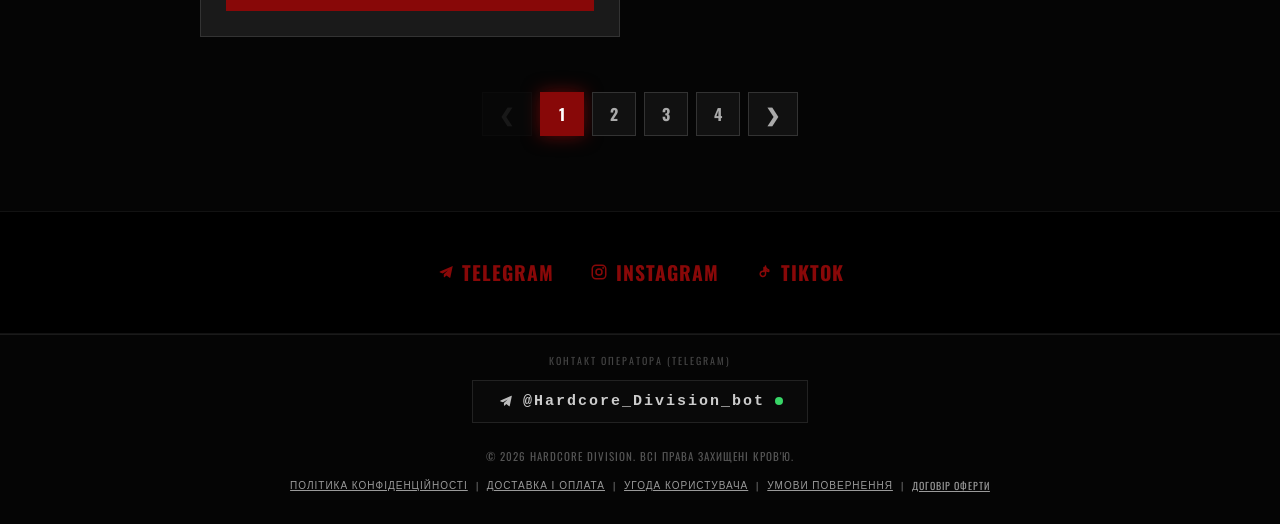
==== commit 141a61f5: "Update index.html" ====
--- a/pages/index.html
+++ b/pages/index.html
@@ -725,6 +725,8 @@
 
   </div>
 
+  <nav id="catalogPagination" class="catalog-pagination" aria-label="Catalog pagination"></nav>
+
 </div>
 <div class="socials">
     <a href="https://t.me/hardcore_divis1on" target="_blank" rel="noopener noreferrer">
--- a/assets/css/styles.css
+++ b/assets/css/styles.css
@@ -253,9 +253,120 @@
             display: block;
         }
 
+        .catalog-pagination {
+            display: flex;
+            justify-content: center;
+            align-items: center;
+            gap: 8px;
+            flex-wrap: wrap;
+            margin: 45px 0 25px;
+            padding: 10px 0;
+            user-select: none;
+        }
+
+        .catalog-pagination[hidden],
+        .catalog-pagination:empty {
+            display: none !important;
+        }
+
+        .catalog-page-btn {
+            font-family: 'Oswald', sans-serif;
+            font-size: 1rem;
+            font-weight: bold;
+            min-width: 44px;
+            height: 44px;
+            padding: 0 14px;
+            display: inline-flex;
+            align-items: center;
+            justify-content: center;
+            background: #111;
+            color: #aaa;
+            border: 1px solid #333;
+            cursor: pointer;
+            text-transform: uppercase;
+            letter-spacing: 1px;
+            transition: all 0.25s ease;
+            outline: none;
+        }
+
+        .catalog-page-btn:hover:not(:disabled):not(.active) {
+            background: #1c1c1c;
+            color: #fff;
+            border-color: var(--blood);
+            box-shadow: 0 0 12px rgba(136, 8, 8, 0.4);
+        }
+
+        .catalog-page-btn.active {
+            background: var(--blood) !important;
+            color: #fff !important;
+            border-color: var(--blood) !important;
+            box-shadow: 0 0 18px rgba(136, 8, 8, 0.7);
+            cursor: default;
+        }
+
+        .catalog-page-btn:disabled {
+            opacity: 0.25;
+            cursor: not-allowed;
+            border-color: #222;
+            color: #555;
+            pointer-events: none;
+        }
+
+        .catalog-page-btn.nav-btn {
+            font-size: 1.15rem;
+            padding: 0 16px;
+        }
+
+        .catalog-page-ellipsis {
+            color: #666;
+            font-size: 1.2rem;
+            min-width: 24px;
+            display: inline-flex;
+            align-items: center;
+            justify-content: center;
+            font-family: 'Oswald', sans-serif;
+        }
+
+        @media (max-width: 768px) {
+            .catalog-pagination {
+                gap: 6px;
+                margin: 35px 0 15px;
+            }
+            .catalog-page-btn {
+                min-width: 38px;
+                height: 38px;
+                padding: 0 10px;
+                font-size: 0.92rem;
+            }
+            .catalog-page-btn.nav-btn {
+                padding: 0 12px;
+                font-size: 1.05rem;
+            }
+        }
+
+        @keyframes catalogFadeIn {
+            from {
+                opacity: 0;
+                transform: translateY(6px);
+            }
+            to {
+                opacity: 1;
+                transform: translateY(0);
+            }
+        }
+
         .product-card {
-            background: var(--gray); border: 1px solid #333; transition: 0.3s;
-            position: relative; overflow: hidden; display: flex; flex-direction: column;
+            background: var(--gray);
+            border: 1px solid #333;
+            transition: border-color 0.25s ease, box-shadow 0.25s ease, transform 0.25s ease;
+            position: relative;
+            overflow: hidden;
+            display: flex;
+            flex-direction: column;
+        }
+
+        .product-card.card-fade-in {
+            animation: catalogFadeIn 0.2s cubic-bezier(0.16, 1, 0.3, 1) forwards;
         }
         .product-card:hover { border-color: var(--blood); box-shadow: 0 0 20px rgba(136, 8, 8, 0.4); }
         .product-link {
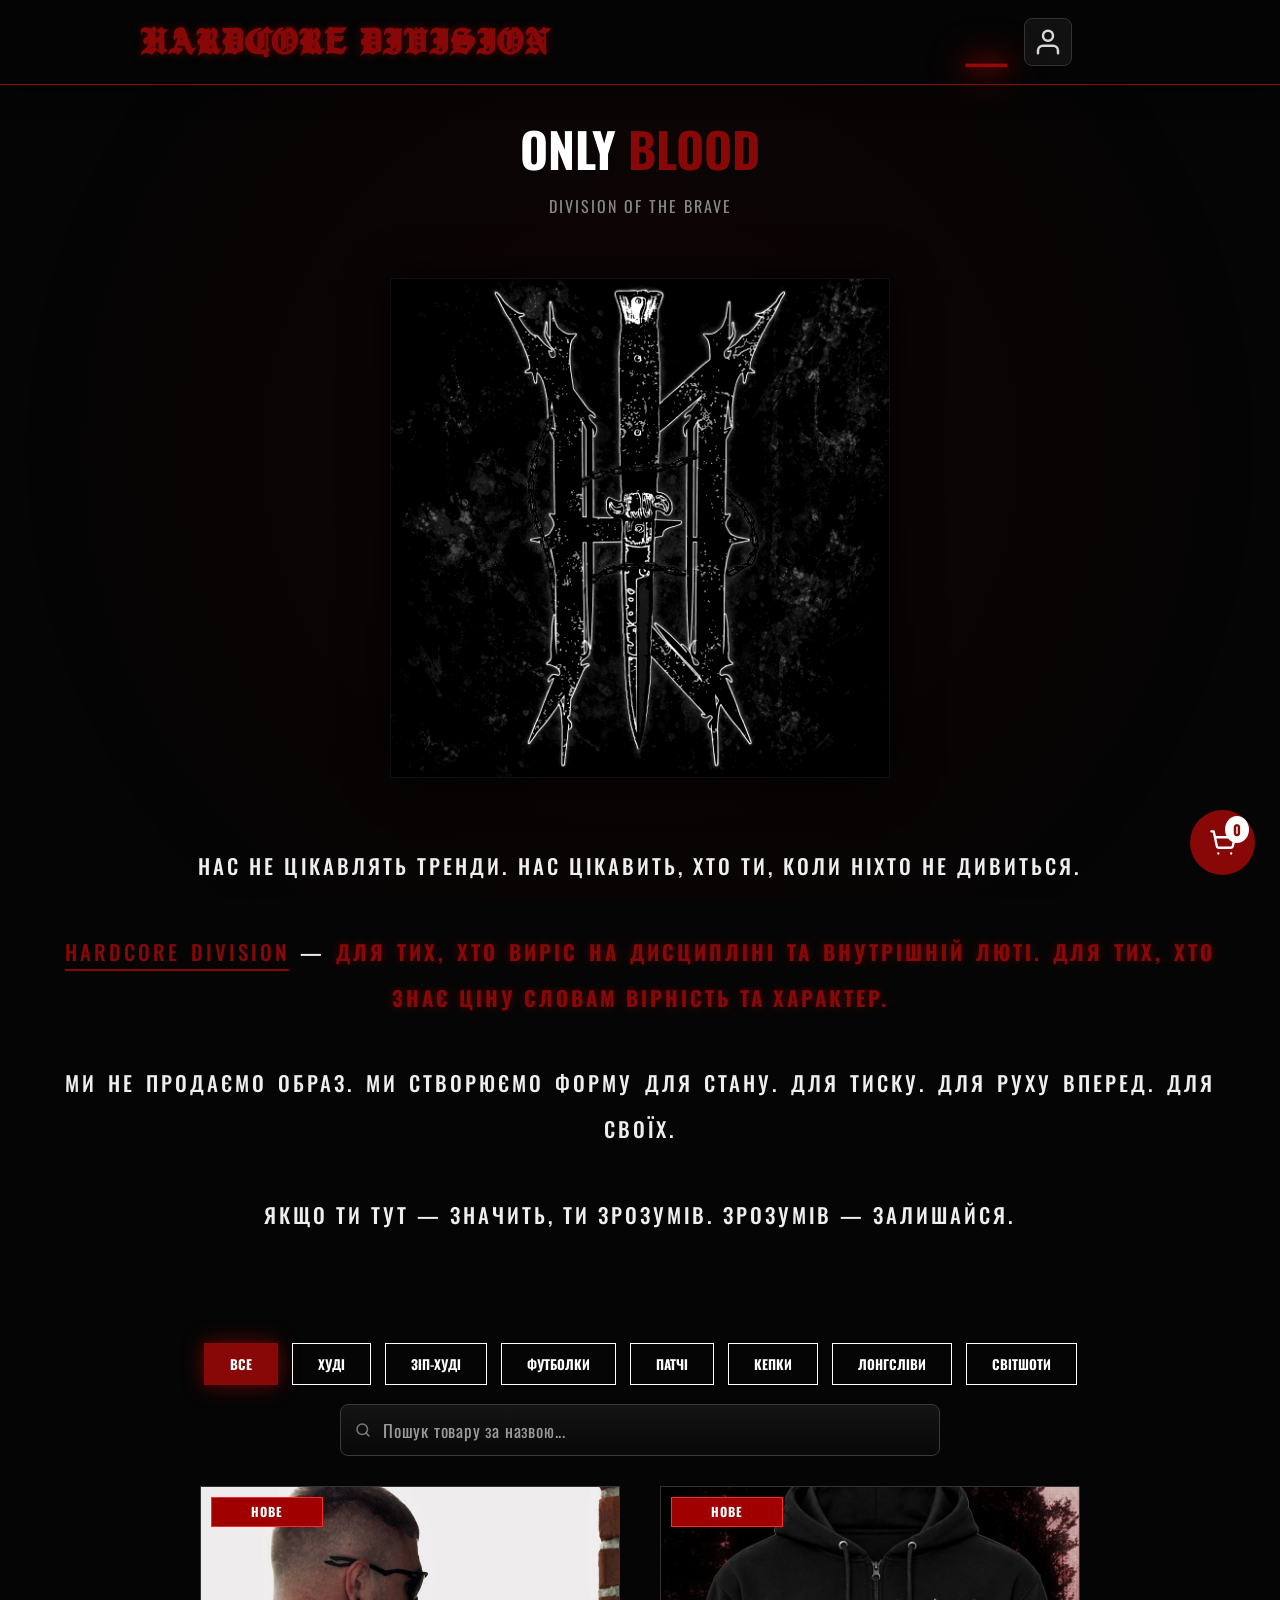
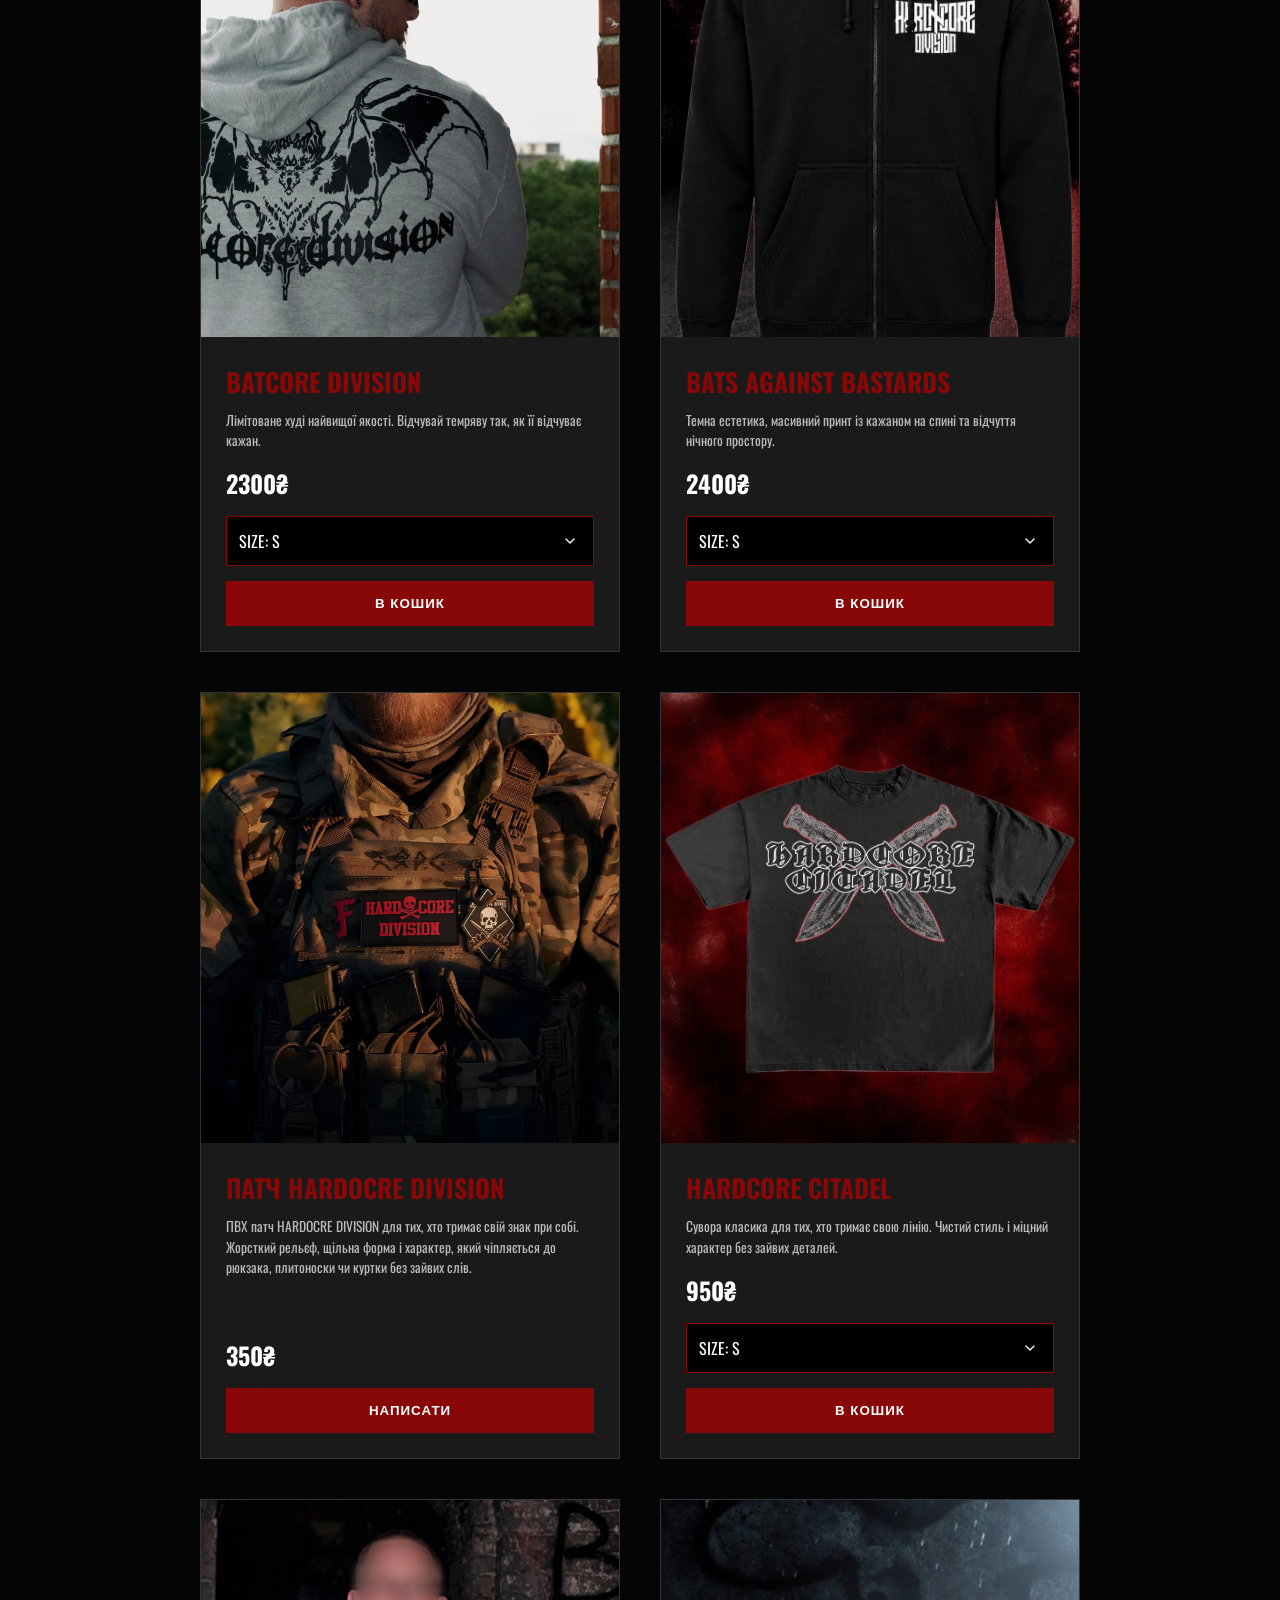
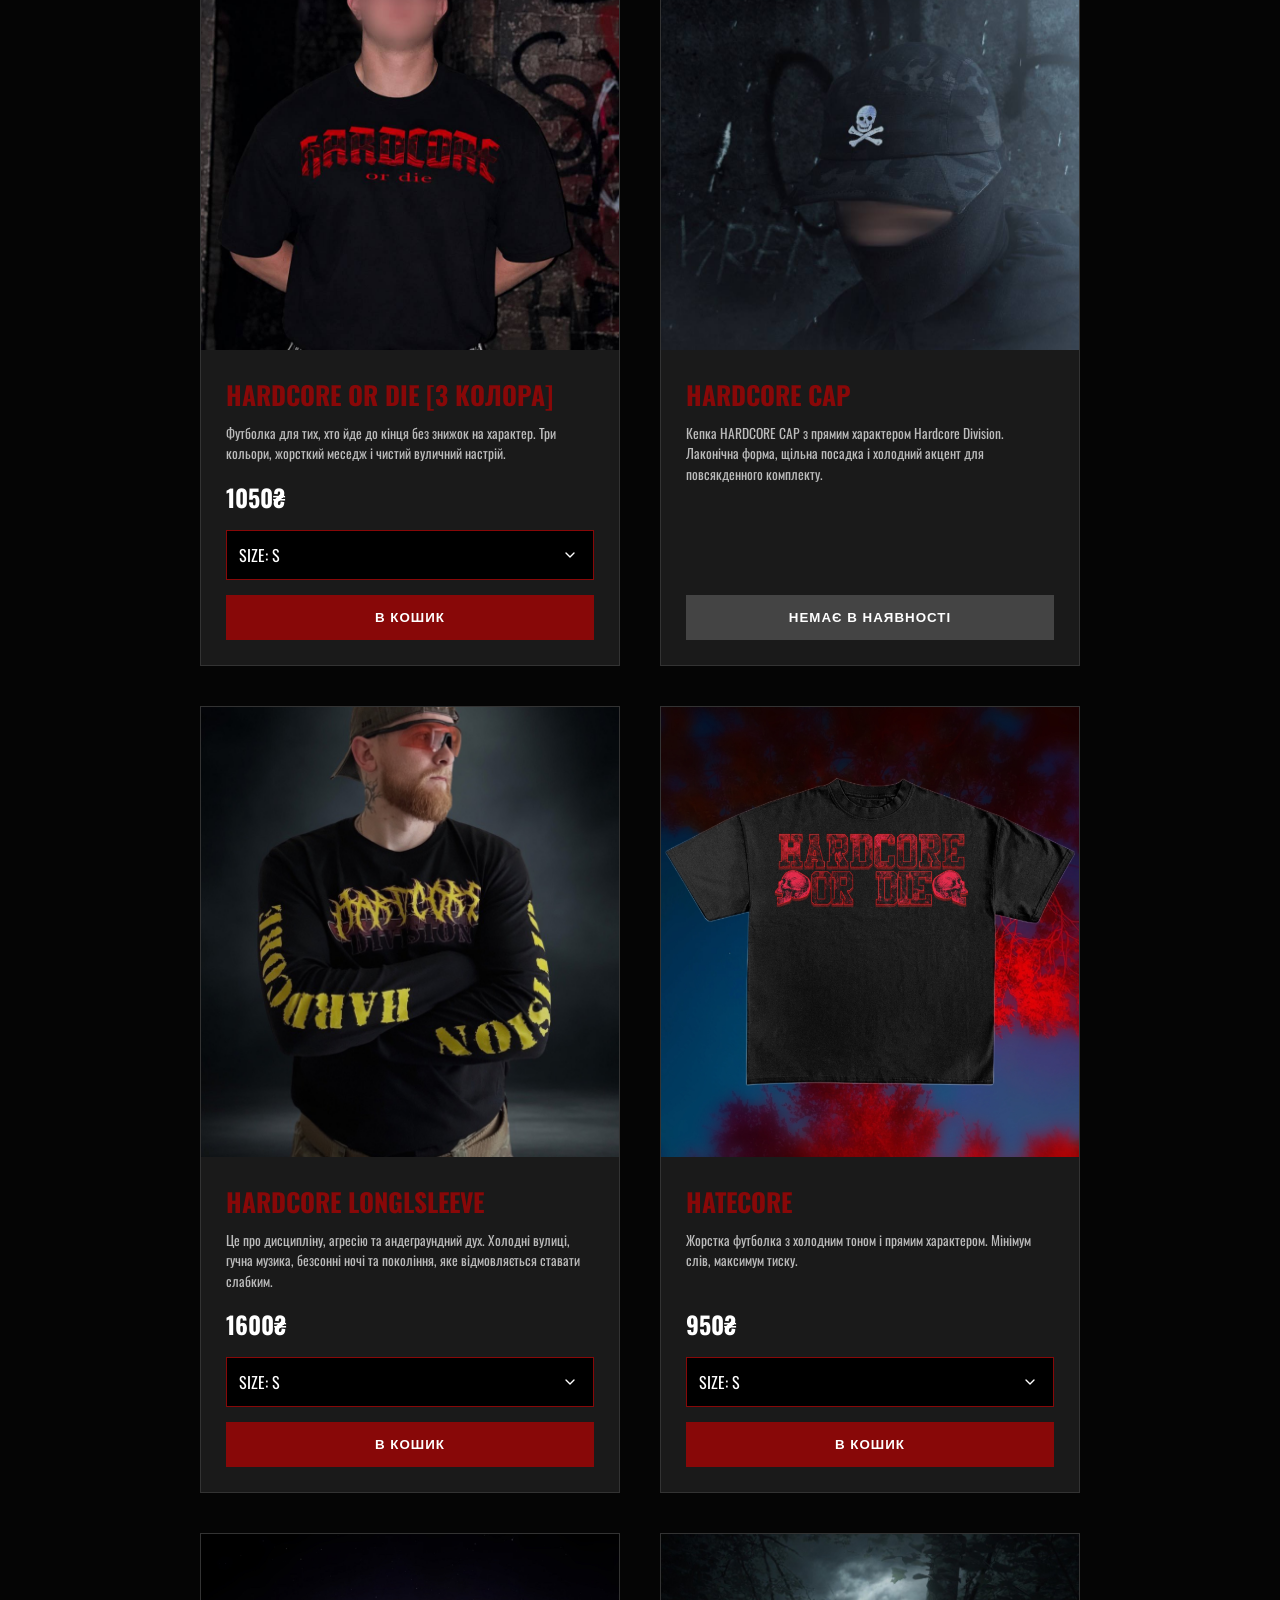
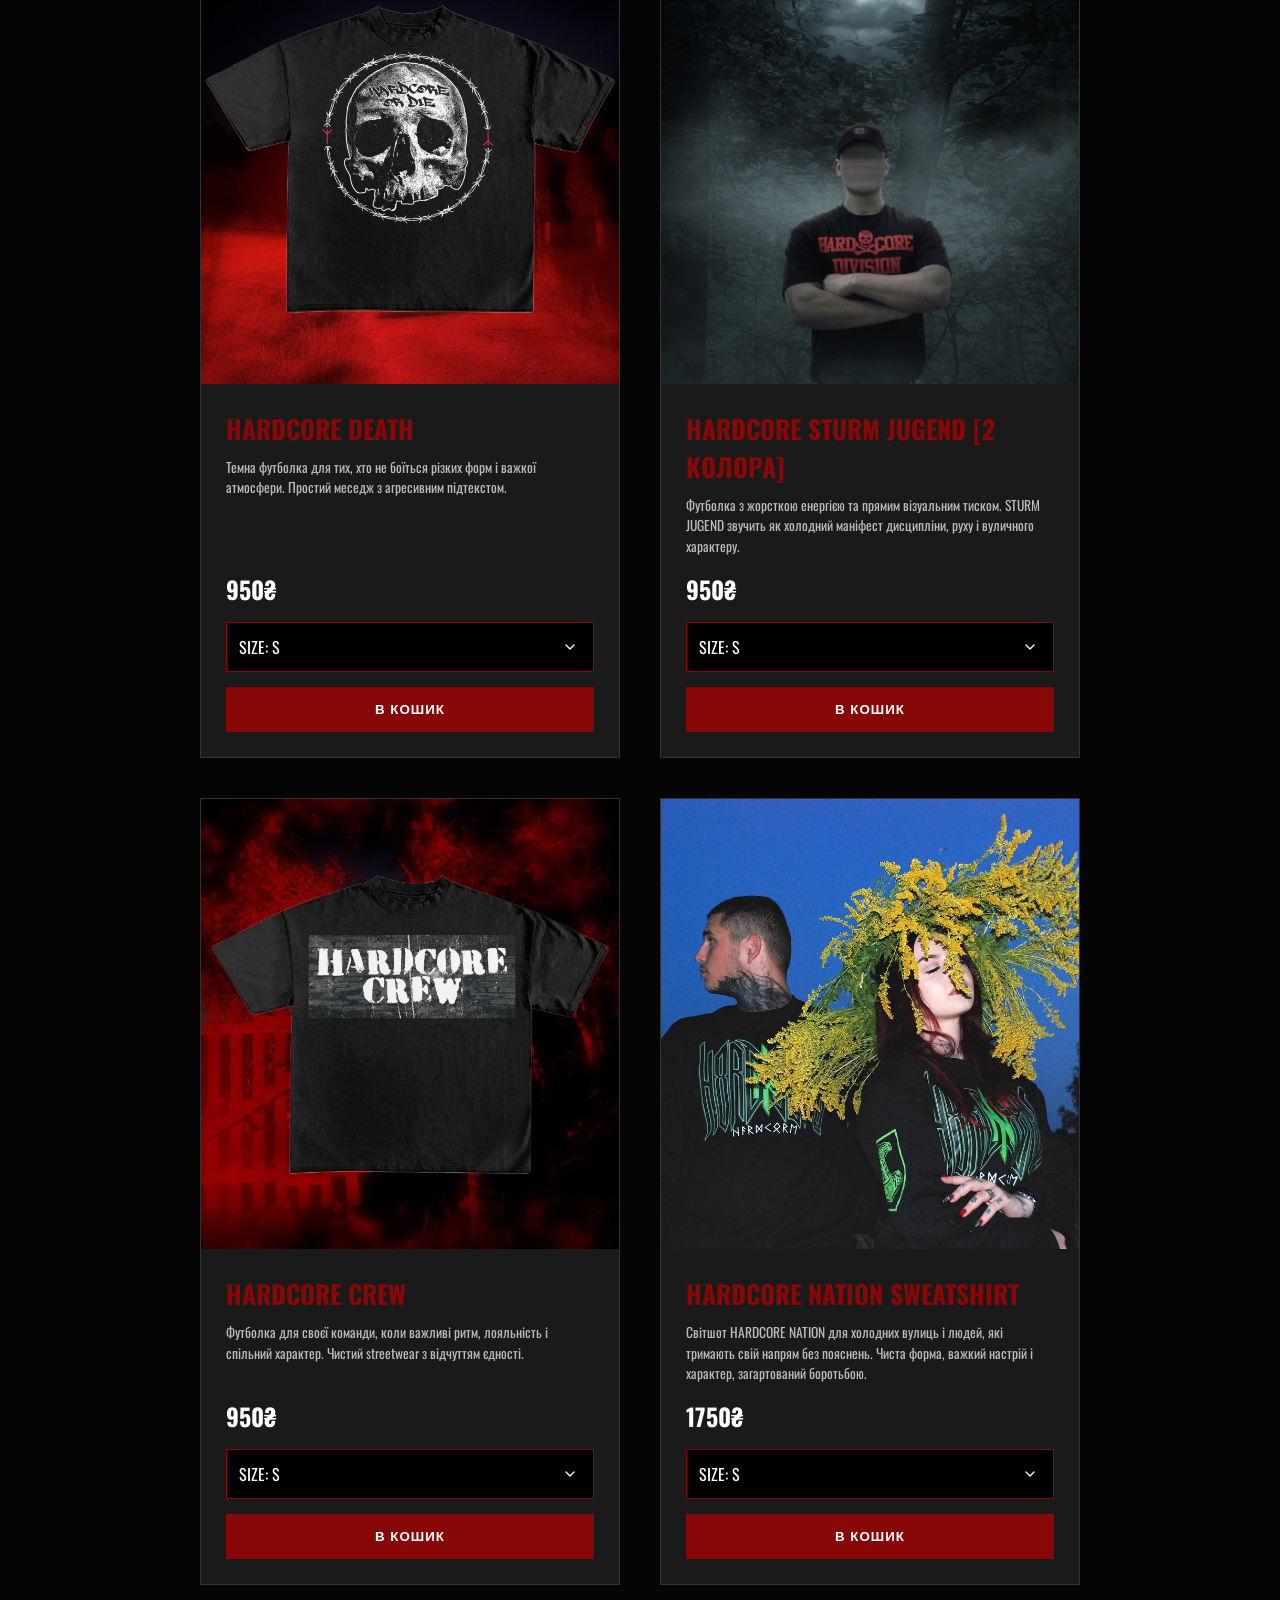
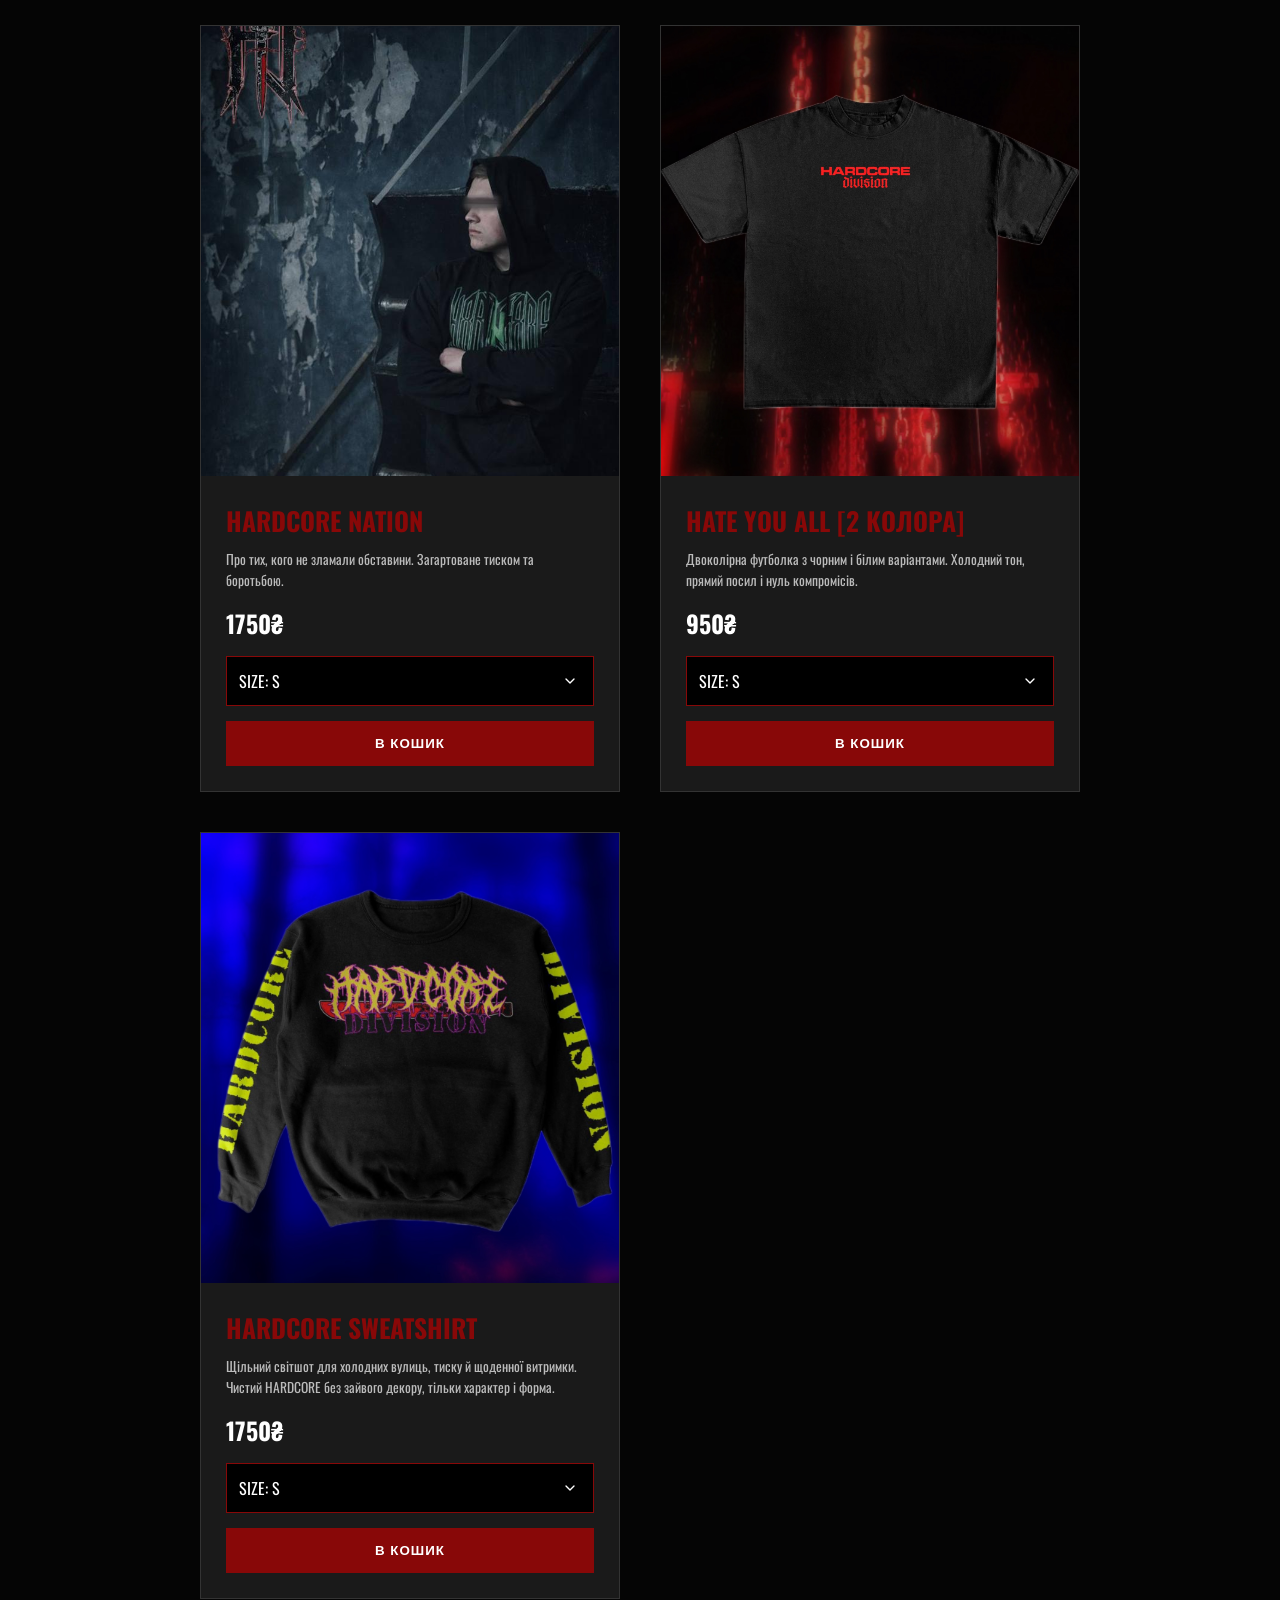
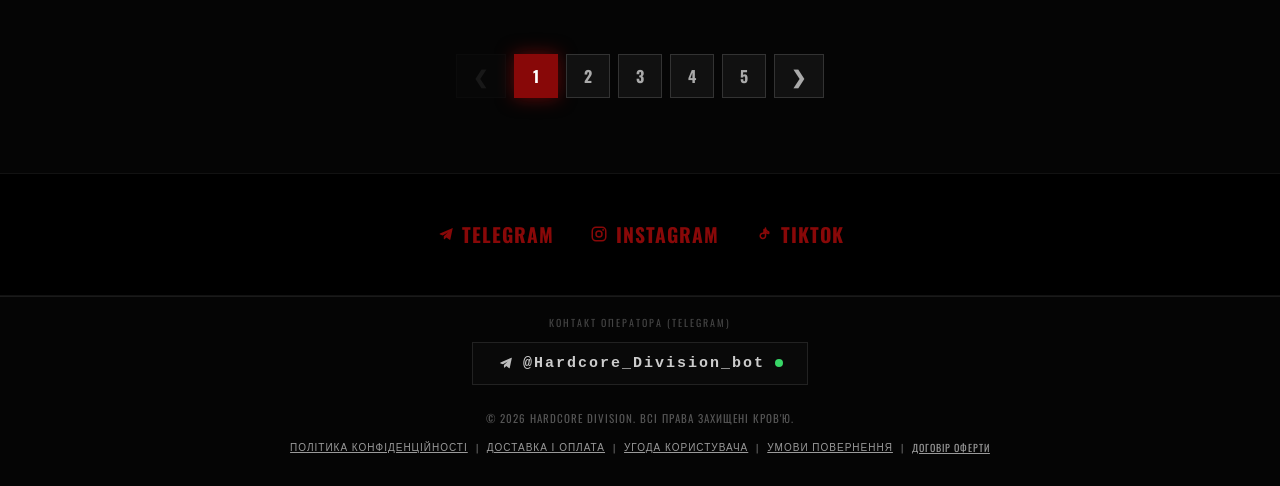
==== commit 23528711: "Update index.html" ====
--- a/pages/index.html
+++ b/pages/index.html
@@ -178,6 +178,7 @@
 <div id="catalog" class="filter-container" style="text-align: center; margin-bottom: 30px;">
     <button class="filter-btn active" data-ua="ВСЕ" data-eng="ALL" onclick="filterProducts('all')">ВСЕ</button>
     <button class="filter-btn" data-ua="ХУДІ" data-eng="HOODIE" onclick="filterProducts('худі')">ХУДІ</button>
+    <button class="filter-btn" data-ua="ЗІП-ХУДІ" data-eng="ZIP HOODIES" onclick="filterProducts('зіп-худі')">ЗІП-ХУДІ</button>
     <button class="filter-btn" data-ua="ФУТБОЛКИ" data-eng="T-SHIRTS" onclick="filterProducts('футболка')">ФУТБОЛКИ</button>
     <button class="filter-btn" data-ua="ПАТЧІ" data-eng="PATCHES" onclick="filterProducts('патчи')">ПАТЧІ</button>
     <button class="filter-btn" data-ua="КЕПКИ" data-eng="CAPS" onclick="filterProducts('кепки')">КЕПКИ</button>
--- a/assets/css/styles.css
+++ b/assets/css/styles.css
@@ -474,9 +474,10 @@
         }
         .price { font-size: 1.5rem; font-weight: bold; margin-bottom: 15px; color: #fff; }
         .price-transparent {
-            opacity: 0;
-            pointer-events: none;
-            user-select: none;
+            opacity: 0 !important;
+            visibility: hidden !important;
+            pointer-events: none !important;
+            user-select: none !important;
         }
 
         select {
@@ -1740,3 +1741,1305 @@
         box-shadow: 0 0 0 6px rgba(56, 214, 103, 0);
     }
 }
+
+/* ==========================================================================
+   ADMIN PANEL DASHBOARD
+   ========================================================================== */
+.admin-page-body {
+    background: #080808;
+    color: #e0e0e0;
+    min-height: 100vh;
+}
+
+.admin-header {
+    background: #000;
+    border-bottom: 1px solid #1a1a1a;
+    padding: 16px 24px;
+}
+
+.admin-header .logo-container {
+    display: flex;
+    align-items: center;
+    justify-content: space-between;
+    max-width: 1200px;
+    margin: 0 auto;
+}
+
+.admin-badge {
+    background: var(--blood);
+    color: #fff;
+    font-size: 0.75rem;
+    font-weight: 700;
+    letter-spacing: 1.5px;
+    padding: 4px 10px;
+    border-radius: 2px;
+    text-transform: uppercase;
+}
+
+.admin-container {
+    max-width: 1100px;
+    margin: 30px auto;
+    padding: 0 16px;
+}
+
+.admin-login-card {
+    max-width: 480px;
+    margin: 60px auto;
+    background: #0d0d0d;
+    border: 1px solid #222;
+    padding: 30px;
+}
+
+.admin-top-bar {
+    display: flex;
+    align-items: center;
+    justify-content: space-between;
+    background: #111;
+    border: 1px solid #222;
+    padding: 14px 20px;
+    margin-bottom: 24px;
+    border-radius: 4px;
+}
+
+.admin-user-status {
+    display: flex;
+    align-items: center;
+    gap: 10px;
+    font-size: 0.95rem;
+    color: #ccc;
+}
+
+.status-dot {
+    width: 10px;
+    height: 10px;
+    background: #39ff14;
+    border-radius: 50%;
+    box-shadow: 0 0 8px #39ff14;
+}
+
+.admin-btn-logout {
+    background: transparent;
+    border: 1px solid #444;
+    color: #bbb;
+    padding: 6px 14px;
+    font-size: 0.8rem;
+    letter-spacing: 1px;
+    text-transform: uppercase;
+    cursor: pointer;
+    transition: all 0.2s;
+}
+
+.admin-btn-logout:hover {
+    border-color: var(--blood);
+    color: var(--blood);
+}
+
+.admin-product-card {
+    background: #0d0d0d;
+    border: 1px solid #222;
+    padding: 28px;
+    margin-bottom: 30px;
+}
+
+.admin-form-grid {
+    display: grid;
+    grid-template-columns: repeat(2, 1fr);
+    gap: 18px;
+    margin-top: 20px;
+}
+
+.admin-field-group {
+    display: flex;
+    flex-direction: column;
+    gap: 6px;
+}
+
+.admin-field-group.full-width {
+    grid-column: 1 / -1;
+}
+
+.admin-field-group label {
+    font-size: 0.78rem;
+    font-weight: 700;
+    letter-spacing: 1px;
+    color: #999;
+    text-transform: uppercase;
+}
+
+.admin-field-group input,
+.admin-field-group select,
+.admin-field-group textarea {
+    background: #141414;
+    border: 1px solid #2a2a2a;
+    color: #fff;
+    padding: 10px 14px;
+    font-size: 0.95rem;
+    outline: none;
+    transition: border-color 0.2s;
+    font-family: inherit;
+}
+
+.admin-field-group input:focus,
+.admin-field-group select:focus,
+.admin-field-group textarea:focus {
+    border-color: var(--blood);
+}
+
+.admin-checkbox-row {
+    display: flex;
+    gap: 24px;
+    flex-wrap: wrap;
+    background: #111;
+    padding: 12px 16px;
+    border: 1px solid #222;
+}
+
+.admin-checkbox-label {
+    display: flex;
+    align-items: center;
+    gap: 8px;
+    cursor: pointer;
+    font-size: 0.9rem;
+    color: #ddd;
+}
+
+.admin-checkbox-label input[type="checkbox"] {
+    accent-color: var(--blood);
+    width: 18px;
+    height: 18px;
+    cursor: pointer;
+}
+
+.admin-helper-text {
+    font-size: 0.8rem;
+    color: #777;
+    margin: 2px 0 10px;
+}
+
+/* Multi-color variants container */
+.admin-colors-header {
+    display: flex;
+    align-items: center;
+    justify-content: space-between;
+    gap: 16px;
+    margin-bottom: 16px;
+    flex-wrap: wrap;
+    border-bottom: 1px solid #222;
+    padding-bottom: 10px;
+}
+
+.admin-btn-add-color {
+    background: #1e1e1e;
+    border: 1px solid #444;
+    color: #fff;
+    padding: 8px 16px;
+    font-size: 0.82rem;
+    font-weight: 700;
+    letter-spacing: 0.5px;
+    cursor: pointer;
+    border-radius: 3px;
+    transition: all 0.2s;
+    text-transform: uppercase;
+}
+
+.admin-btn-add-color:hover {
+    border-color: var(--blood);
+    color: var(--blood);
+    background: #261616;
+}
+
+.admin-color-variants-list {
+    display: flex;
+    flex-direction: column;
+    gap: 20px;
+}
+
+.admin-color-card {
+    background: #111;
+    border: 1px solid #262626;
+    border-radius: 4px;
+    padding: 16px;
+}
+
+.admin-color-card-header {
+    display: flex;
+    align-items: center;
+    justify-content: space-between;
+    margin-bottom: 14px;
+    padding-bottom: 8px;
+    border-bottom: 1px solid #1f1f1f;
+}
+
+.admin-color-card-title {
+    display: flex;
+    align-items: center;
+    gap: 10px;
+    font-size: 0.95rem;
+    color: #eee;
+    text-transform: uppercase;
+}
+
+.color-index-circle {
+    width: 22px;
+    height: 22px;
+    background: var(--blood);
+    color: #fff;
+    border-radius: 50%;
+    font-size: 0.75rem;
+    font-weight: 700;
+    display: flex;
+    align-items: center;
+    justify-content: center;
+}
+
+.admin-btn-remove-color {
+    background: transparent;
+    border: 1px solid #552222;
+    color: #ff6666;
+    padding: 4px 10px;
+    font-size: 0.75rem;
+    cursor: pointer;
+    border-radius: 2px;
+    transition: all 0.2s;
+}
+
+.admin-btn-remove-color:hover {
+    background: #771111;
+    color: #fff;
+}
+
+.admin-color-names-row {
+    display: grid;
+    grid-template-columns: repeat(2, 1fr);
+    gap: 14px;
+    margin-bottom: 14px;
+}
+
+/* Compression stats badge */
+.slot-comp-badge {
+    position: absolute;
+    bottom: 6px;
+    left: 6px;
+    right: 6px;
+    background: rgba(0, 0, 0, 0.85);
+    color: #39ff14;
+    font-size: 0.62rem;
+    font-weight: 700;
+    padding: 2px 4px;
+    border-radius: 2px;
+    z-index: 2;
+    text-align: center;
+    pointer-events: none;
+    white-space: nowrap;
+    overflow: hidden;
+    text-overflow: ellipsis;
+}
+
+/* 4 Image Upload Slots */
+.admin-images-grid {
+    display: grid;
+    grid-template-columns: repeat(4, 1fr);
+    gap: 14px;
+}
+
+.image-upload-slot {
+    position: relative;
+    background: #121212;
+    border: 2px dashed #2f2f2f;
+    border-radius: 4px;
+    aspect-ratio: 1 / 1;
+    display: flex;
+    flex-direction: column;
+    align-items: center;
+    justify-content: center;
+    cursor: pointer;
+    overflow: hidden;
+    transition: all 0.2s;
+}
+
+.image-upload-slot:hover,
+.image-upload-slot.drag-over {
+    border-color: var(--blood);
+    background: #181111;
+}
+
+.slot-badge {
+    position: absolute;
+    top: 6px;
+    left: 6px;
+    background: rgba(0, 0, 0, 0.85);
+    color: #aaa;
+    font-size: 0.65rem;
+    font-weight: 700;
+    letter-spacing: 0.5px;
+    padding: 2px 6px;
+    border-radius: 2px;
+    z-index: 2;
+    pointer-events: none;
+}
+
+.slot-file-input {
+    display: none;
+}
+
+.slot-preview {
+    width: 100%;
+    height: 100%;
+    display: flex;
+    align-items: center;
+    justify-content: center;
+}
+
+.slot-preview-img {
+    width: 100%;
+    height: 100%;
+    object-fit: cover;
+}
+
+.slot-placeholder {
+    display: flex;
+    flex-direction: column;
+    align-items: center;
+    gap: 6px;
+    color: #666;
+    text-align: center;
+    padding: 8px;
+}
+
+.slot-icon {
+    font-size: 1.6rem;
+}
+
+.slot-text {
+    font-size: 0.75rem;
+    font-weight: 600;
+}
+
+.slot-remove-btn {
+    position: absolute;
+    top: 6px;
+    right: 6px;
+    width: 26px;
+    height: 26px;
+    background: #d00;
+    color: #fff;
+    border: none;
+    border-radius: 50%;
+    font-size: 1.1rem;
+    line-height: 1;
+    display: flex;
+    align-items: center;
+    justify-content: center;
+    cursor: pointer;
+    z-index: 3;
+    transition: transform 0.2s;
+}
+
+.slot-remove-btn:hover {
+    transform: scale(1.15);
+}
+
+.admin-submit-wrap {
+    margin-top: 24px;
+    display: flex;
+    align-items: center;
+    gap: 16px;
+}
+
+.admin-btn-submit {
+    min-width: 240px;
+    padding: 14px 28px;
+    font-size: 1rem;
+    letter-spacing: 1.5px;
+    background: var(--blood);
+    color: #fff;
+    border: none;
+    cursor: pointer;
+    font-weight: 700;
+    text-transform: uppercase;
+    transition: opacity 0.2s;
+}
+
+.admin-btn-submit:disabled {
+    opacity: 0.5;
+    cursor: not-allowed;
+}
+
+.admin-progress-text {
+    font-size: 0.9rem;
+    color: #39ff14;
+    font-weight: 600;
+}
+
+/* Products List in Admin */
+.admin-products-list-card {
+    background: #0d0d0d;
+    border: 1px solid #222;
+    padding: 24px;
+}
+
+.admin-list-header {
+    display: flex;
+    align-items: center;
+    justify-content: space-between;
+    margin-bottom: 20px;
+    border-bottom: 1px solid #222;
+    padding-bottom: 12px;
+}
+
+.admin-btn-refresh {
+    background: transparent;
+    border: 1px solid #333;
+    color: #aaa;
+    padding: 6px 12px;
+    font-size: 0.8rem;
+    cursor: pointer;
+    text-transform: uppercase;
+    transition: all 0.2s;
+}
+
+.admin-btn-refresh:hover {
+    border-color: #777;
+    color: #fff;
+}
+
+.admin-products-grid {
+    display: flex;
+    flex-direction: column;
+    gap: 12px;
+}
+
+.admin-product-item {
+    display: grid;
+    grid-template-columns: 80px 1fr auto;
+    gap: 16px;
+    align-items: center;
+    background: #141414;
+    border: 1px solid #262626;
+    padding: 12px;
+    border-radius: 4px;
+}
+
+.admin-prod-thumb {
+    width: 80px;
+    height: 80px;
+    object-fit: cover;
+    border: 1px solid #333;
+    background: #000;
+}
+
+.admin-prod-info {
+    display: flex;
+    flex-direction: column;
+    gap: 4px;
+}
+
+.admin-prod-top {
+    display: flex;
+    align-items: center;
+    gap: 10px;
+}
+
+.admin-prod-title {
+    margin: 0;
+    font-size: 1.1rem;
+    color: #fff;
+    text-transform: uppercase;
+}
+
+.admin-prod-brand-badge {
+    font-size: 0.75rem;
+    padding: 2px 8px;
+    background: #222;
+    border: 1px solid #333;
+    border-radius: 2px;
+    color: #ccc;
+}
+
+.admin-prod-meta {
+    display: flex;
+    gap: 16px;
+    font-size: 0.85rem;
+    color: #888;
+}
+
+.admin-prod-meta strong {
+    color: #e0e0e0;
+}
+
+.admin-prod-desc {
+    margin: 2px 0 0;
+    font-size: 0.8rem;
+    color: #666;
+    display: -webkit-box;
+    -webkit-line-clamp: 2;
+    -webkit-box-orient: vertical;
+    overflow: hidden;
+}
+
+.admin-header-actions {
+    display: flex;
+    align-items: center;
+    gap: 10px;
+    flex-wrap: wrap;
+}
+
+.admin-btn-sync {
+    background: #1c2616;
+    border: 1px solid #3d6628;
+    color: #8ce65e;
+    padding: 7px 14px;
+    font-size: 0.82rem;
+    font-weight: 600;
+    cursor: pointer;
+    border-radius: 2px;
+    transition: all 0.2s;
+}
+
+.admin-btn-sync:hover {
+    background: #283d1c;
+    color: #fff;
+    border-color: #559933;
+}
+
+.admin-list-toolbar {
+    display: flex;
+    align-items: center;
+    justify-content: space-between;
+    gap: 16px;
+    margin-bottom: 16px;
+    flex-wrap: wrap;
+}
+
+.admin-search-input {
+    flex: 1;
+    min-width: 260px;
+    background: #141414;
+    border: 1px solid #2a2a2a;
+    color: #fff;
+    padding: 9px 14px;
+    font-size: 0.9rem;
+    border-radius: 3px;
+    outline: none;
+    transition: border-color 0.2s;
+}
+
+.admin-search-input:focus {
+    border-color: var(--blood);
+}
+
+.admin-products-count {
+    font-size: 0.85rem;
+    color: #888;
+    font-weight: 600;
+}
+
+.admin-product-item {
+    display: grid;
+    grid-template-columns: 80px 1fr 180px 140px;
+    gap: 16px;
+    align-items: center;
+    background: #141414;
+    border: 1px solid #262626;
+    padding: 12px 16px;
+    border-radius: 4px;
+    transition: border-color 0.2s;
+}
+
+.admin-product-item:hover {
+    border-color: #383838;
+}
+
+.admin-product-item.admin-prod-sold-out {
+    opacity: 0.75;
+    background: #110e0e;
+    border-color: #331c1c;
+}
+
+.admin-prod-thumb-wrap {
+    position: relative;
+    width: 80px;
+    height: 80px;
+}
+
+.admin-prod-thumb {
+    width: 100%;
+    height: 100%;
+    object-fit: cover;
+    border: 1px solid #333;
+    background: #000;
+}
+
+.admin-soldout-ribbon {
+    position: absolute;
+    bottom: 0;
+    left: 0;
+    right: 0;
+    background: rgba(180, 0, 0, 0.9);
+    color: #fff;
+    font-size: 0.55rem;
+    font-weight: 700;
+    text-align: center;
+    padding: 1px 0;
+    letter-spacing: 0.5px;
+}
+
+.admin-prod-info {
+    display: flex;
+    flex-direction: column;
+    gap: 5px;
+}
+
+.admin-prod-top {
+    display: flex;
+    align-items: center;
+    gap: 8px;
+    flex-wrap: wrap;
+}
+
+.admin-prod-title {
+    margin: 0;
+    font-size: 1.05rem;
+    color: #fff;
+    text-transform: uppercase;
+}
+
+.admin-prod-brand-badge {
+    font-size: 0.72rem;
+    padding: 2px 7px;
+    background: #222;
+    border: 1px solid #333;
+    border-radius: 2px;
+    color: #ccc;
+}
+
+.admin-badge-mini {
+    font-size: 0.65rem;
+    padding: 1px 5px;
+    border-radius: 2px;
+    font-weight: 700;
+    letter-spacing: 0.5px;
+}
+
+.admin-badge-mini.new {
+    background: #1d3319;
+    color: #4cd964;
+    border: 1px solid #2e5926;
+}
+
+.admin-badge-mini.preorder {
+    background: #332615;
+    color: #f7a23b;
+    border: 1px solid #593f1d;
+}
+
+.admin-prod-meta {
+    display: flex;
+    gap: 14px;
+    font-size: 0.82rem;
+    color: #888;
+    flex-wrap: wrap;
+}
+
+.admin-prod-meta strong {
+    color: #e0e0e0;
+}
+
+.admin-prod-meta code {
+    background: #1f1f1f;
+    padding: 1px 5px;
+    border-radius: 2px;
+    color: #bbb;
+}
+
+.admin-brand-select-label {
+    display: flex;
+    align-items: center;
+    gap: 6px;
+    font-size: 0.82rem;
+    color: #aaa;
+}
+
+.admin-brand-select {
+    background: #1c1c1c;
+    border: 1px solid #3d3d3d;
+    color: #fff;
+    font-size: 0.78rem;
+    padding: 2px 6px;
+    border-radius: 2px;
+    cursor: pointer;
+    outline: none;
+    transition: border-color 0.2s;
+}
+
+.admin-brand-select:focus {
+    border-color: var(--blood);
+}
+
+/* Order position controls */
+.admin-order-ctrls {
+    display: flex;
+    flex-direction: column;
+    gap: 6px;
+    background: #0f0f0f;
+    padding: 8px 10px;
+    border: 1px solid #262626;
+    border-radius: 3px;
+}
+
+.admin-order-label {
+    display: flex;
+    align-items: center;
+    gap: 6px;
+    font-size: 0.78rem;
+    color: #aaa;
+}
+
+.admin-order-input {
+    width: 65px;
+    padding: 3px 6px;
+    background: #1a1a1a;
+    border: 1px solid #3a3a3a;
+    color: #fff;
+    font-size: 0.85rem;
+    text-align: center;
+    outline: none;
+}
+
+.admin-order-input:focus {
+    border-color: var(--blood);
+}
+
+.admin-save-order-btn {
+    background: #252525;
+    border: 1px solid #444;
+    color: #fff;
+    padding: 3px 7px;
+    font-size: 0.85rem;
+    cursor: pointer;
+    border-radius: 2px;
+}
+
+.admin-save-order-btn:hover {
+    background: var(--blood);
+    border-color: var(--blood);
+}
+
+.admin-arrow-btns {
+    display: flex;
+    gap: 6px;
+}
+
+.admin-btn-arrow {
+    flex: 1;
+    background: #1c1c1c;
+    border: 1px solid #333;
+    color: #ccc;
+    padding: 4px 6px;
+    font-size: 0.75rem;
+    cursor: pointer;
+    border-radius: 2px;
+    transition: all 0.2s;
+}
+
+.admin-btn-arrow:hover {
+    background: #333;
+    color: #fff;
+    border-color: #666;
+}
+
+/* Actions Column */
+.admin-prod-actions {
+    display: flex;
+    flex-direction: column;
+    gap: 6px;
+}
+
+.admin-stock-toggle-btn {
+    width: 100%;
+    padding: 6px 10px;
+    font-size: 0.78rem;
+    cursor: pointer;
+    border-radius: 2px;
+    border: 1px solid;
+    transition: all 0.2s;
+    text-align: center;
+}
+
+.admin-stock-toggle-btn.is-in {
+    background: #142416;
+    border-color: #244728;
+    color: #4cd964;
+}
+
+.admin-stock-toggle-btn.is-in:hover {
+    background: #1c3820;
+    border-color: #3b7342;
+}
+
+.admin-stock-toggle-btn.is-out {
+    background: #2b1616;
+    border-color: #522525;
+    color: #ff6666;
+}
+
+.admin-stock-toggle-btn.is-out:hover {
+    background: #421e1e;
+    border-color: #7a3535;
+}
+
+.admin-delete-prod-btn {
+    width: 100%;
+    background: #1c1111;
+    border: 1px solid #4a1919;
+    color: #e06666;
+    padding: 6px 10px;
+    font-size: 0.78rem;
+    cursor: pointer;
+    border-radius: 2px;
+    transition: all 0.2s;
+    text-align: center;
+}
+
+.admin-delete-prod-btn:hover {
+    background: #881111;
+    color: #fff;
+}
+
+.admin-loading-text,
+.admin-empty-text {
+    padding: 24px;
+    text-align: center;
+    color: #777;
+    font-size: 0.95rem;
+}
+
+@media (max-width: 960px) {
+    .admin-product-item {
+        grid-template-columns: 80px 1fr;
+        gap: 12px;
+    }
+    .admin-order-ctrls,
+    .admin-prod-actions {
+        grid-column: 1 / -1;
+        flex-direction: row;
+        align-items: center;
+        justify-content: space-between;
+    }
+}
+
+@media (max-width: 768px) {
+    .admin-form-grid {
+        grid-template-columns: 1fr;
+    }
+    .admin-images-grid {
+        grid-template-columns: repeat(2, 1fr);
+    }
+    .admin-product-item {
+        grid-template-columns: 1fr;
+        text-align: center;
+    }
+    .admin-prod-top {
+        flex-direction: column;
+        gap: 4px;
+    }
+    .admin-prod-thumb-wrap {
+        margin: 0 auto;
+    }
+    .admin-prod-meta {
+        justify-content: center;
+        flex-wrap: wrap;
+    }
+    .admin-top-bar {
+        flex-direction: column;
+        gap: 10px;
+        text-align: center;
+    }
+    .admin-order-ctrls,
+    .admin-prod-actions {
+        flex-direction: column;
+    }
+}
+
+/* ==========================================================================
+   ACCOUNT MODAL STYLES
+   ========================================================================== */
+.account-modal {
+    display: none;
+    position: fixed;
+    top: 0;
+    left: 0;
+    width: 100%;
+    height: 100%;
+    z-index: 10005;
+    align-items: center;
+    justify-content: center;
+}
+
+.account-modal-backdrop {
+    position: absolute;
+    top: 0;
+    left: 0;
+    width: 100%;
+    height: 100%;
+    background: rgba(0, 0, 0, 0.88);
+    backdrop-filter: blur(6px);
+}
+
+.account-modal-card {
+    position: relative;
+    width: 92%;
+    max-width: 500px;
+    background: #0d0d0d;
+    border: 1px solid #2a2a2a;
+    box-shadow: 0 10px 40px rgba(0, 0, 0, 0.8), 0 0 25px rgba(136, 8, 8, 0.2);
+    border-radius: 8px;
+    padding: 32px 24px 24px;
+    z-index: 2;
+    max-height: 90vh;
+    display: flex;
+    flex-direction: column;
+    box-sizing: border-box;
+}
+
+.account-modal-close {
+    position: absolute;
+    top: 14px;
+    right: 14px;
+    width: 32px;
+    height: 32px;
+    display: flex;
+    align-items: center;
+    justify-content: center;
+    background: #181818;
+    border: 1px solid #333;
+    border-radius: 50%;
+    color: #aaa;
+    font-size: 20px;
+    line-height: 1;
+    cursor: pointer;
+    z-index: 20;
+    transition: all 0.2s;
+}
+
+.account-modal-close:hover {
+    color: #fff;
+    background: var(--blood);
+    border-color: var(--blood);
+}
+
+.account-tabs {
+    display: flex;
+    border-bottom: 1px solid #222;
+    margin-bottom: 20px;
+    padding-right: 44px;
+}
+
+.account-tab-btn {
+    flex: 1;
+    background: none;
+    border: none;
+    padding: 12px 10px;
+    font-size: 0.95rem;
+    font-weight: 700;
+    letter-spacing: 1px;
+    color: #777;
+    cursor: pointer;
+    text-transform: uppercase;
+    border-bottom: 2px solid transparent;
+    transition: all 0.2s;
+}
+
+.account-tab-btn.active {
+    color: #fff;
+    border-bottom-color: var(--blood);
+}
+
+.account-form {
+    display: flex;
+    flex-direction: column;
+    gap: 14px;
+}
+
+.account-input {
+    width: 100%;
+    background: #141414;
+    border: 1px solid #2c2c2c;
+    color: #fff;
+    padding: 12px 14px;
+    font-size: 0.95rem;
+    border-radius: 4px;
+    box-sizing: border-box;
+    transition: border-color 0.2s;
+}
+
+.account-input:focus {
+    outline: none;
+    border-color: var(--blood);
+}
+
+.account-submit-btn {
+    width: 100%;
+    background: var(--blood);
+    color: #fff;
+    border: none;
+    padding: 13px;
+    font-size: 0.95rem;
+    font-weight: 700;
+    letter-spacing: 1px;
+    text-transform: uppercase;
+    cursor: pointer;
+    border-radius: 4px;
+    margin-top: 6px;
+    transition: background 0.2s, box-shadow 0.2s;
+}
+
+.account-submit-btn:hover {
+    background: #a40a0a;
+    box-shadow: 0 0 14px rgba(136, 8, 8, 0.6);
+}
+
+.account-error-msg {
+    color: #ff4444;
+    font-size: 0.85rem;
+    margin-top: -4px;
+    min-height: 18px;
+}
+
+.account-profile-box {
+    display: flex;
+    flex-direction: column;
+    gap: 18px;
+}
+
+.account-profile-header {
+    display: flex;
+    align-items: center;
+    justify-content: space-between;
+    gap: 12px;
+    padding-bottom: 16px;
+    border-bottom: 1px solid #222;
+    margin-top: 2px;
+}
+
+.account-user-badge {
+    display: flex;
+    align-items: center;
+    gap: 10px;
+    color: #fff;
+    font-size: 0.95rem;
+    font-weight: 600;
+    overflow: hidden;
+    text-overflow: ellipsis;
+    white-space: nowrap;
+    min-width: 0;
+    flex: 1;
+}
+
+.account-user-badge svg {
+    flex-shrink: 0;
+    color: var(--blood);
+}
+
+.account-logout-btn {
+    flex-shrink: 0;
+    background: #1a1a1a;
+    border: 1px solid #333;
+    color: #bbb;
+    padding: 8px 16px;
+    font-size: 0.8rem;
+    font-weight: 700;
+    text-transform: uppercase;
+    letter-spacing: 0.5px;
+    cursor: pointer;
+    border-radius: 4px;
+    transition: all 0.2s;
+}
+
+.account-logout-btn:hover {
+    border-color: var(--blood);
+    color: #fff;
+    background: var(--blood);
+}
+
+@media (max-width: 480px) {
+    .account-profile-header {
+        flex-direction: column;
+        align-items: stretch;
+        gap: 12px;
+    }
+    .account-user-badge {
+        padding-right: 36px;
+    }
+    .account-logout-btn {
+        width: 100%;
+        text-align: center;
+    }
+}
+
+.account-orders-heading {
+    font-size: 1rem;
+    color: #fff;
+    text-transform: uppercase;
+    letter-spacing: 1px;
+    margin: 0;
+}
+
+.account-orders-scroll {
+    max-height: 380px;
+    overflow-y: auto;
+    padding-right: 4px;
+    display: flex;
+    flex-direction: column;
+    gap: 12px;
+}
+
+.account-order-card {
+    background: #131313;
+    border: 1px solid #222;
+    border-radius: 6px;
+    padding: 14px;
+    transition: border-color 0.2s;
+}
+
+.account-order-card:hover {
+    border-color: #333;
+}
+
+.account-order-head {
+    display: flex;
+    align-items: center;
+    justify-content: space-between;
+    font-size: 0.82rem;
+    color: #888;
+    margin-bottom: 8px;
+}
+
+.account-order-head strong {
+    color: #eee;
+}
+
+.account-order-status-line {
+    margin-bottom: 8px;
+}
+
+.account-badge {
+    display: inline-block;
+    padding: 3px 8px;
+    border-radius: 3px;
+    font-size: 0.75rem;
+    font-weight: 700;
+    text-transform: uppercase;
+}
+
+.account-badge--packing {
+    background: rgba(255, 180, 0, 0.12);
+    color: #ffb400;
+    border: 1px solid rgba(255, 180, 0, 0.3);
+}
+
+.account-badge--shipping {
+    background: rgba(0, 180, 255, 0.12);
+    color: #00b4ff;
+    border: 1px solid rgba(0, 180, 255, 0.3);
+}
+
+.account-badge--done {
+    background: rgba(50, 205, 50, 0.12);
+    color: #32cd32;
+    border: 1px solid rgba(50, 205, 50, 0.3);
+}
+
+.account-order-items-list {
+    list-style: none;
+    padding: 0;
+    margin: 8px 0;
+    border-top: 1px solid #1c1c1c;
+    border-bottom: 1px solid #1c1c1c;
+    padding: 6px 0;
+}
+
+.account-order-items-list li {
+    font-size: 0.85rem;
+    color: #bbb;
+    padding: 2px 0;
+}
+
+.account-order-bottom {
+    display: flex;
+    justify-content: space-between;
+    align-items: center;
+    font-size: 0.88rem;
+    margin-top: 6px;
+}
+
+.account-order-ttn {
+    color: #00b4ff;
+    font-size: 0.8rem;
+}
+
+.account-order-sum {
+    font-weight: 700;
+    color: #fff;
+}
+
+.account-empty-state {
+    text-align: center;
+    padding: 30px 15px;
+    color: #666;
+    font-size: 0.9rem;
+}
+
+/* ==========================================================================
+   MIGRATION NOTICE BANNER (TOP 7 SECONDS)
+   ========================================================================== */
+.migration-notice-banner {
+    position: fixed;
+    top: 0;
+    left: 0;
+    width: 100%;
+    z-index: 10020;
+    background: linear-gradient(90deg, #150303, #2a0808, #150303);
+    border-bottom: 2px solid var(--blood);
+    box-shadow: 0 4px 25px rgba(0, 0, 0, 0.85), 0 0 16px rgba(136, 8, 8, 0.45);
+    color: #fff;
+    padding: 12px 42px 12px 18px;
+    font-size: 0.88rem;
+    line-height: 1.45;
+    display: flex;
+    align-items: center;
+    justify-content: center;
+    text-align: center;
+    box-sizing: border-box;
+    transform: translateY(-100%);
+    opacity: 0;
+    transition: transform 0.4s cubic-bezier(0.16, 1, 0.3, 1), opacity 0.4s ease;
+}
+
+.migration-notice-banner.show {
+    transform: translateY(0);
+    opacity: 1;
+}
+
+.migration-notice-close {
+    position: absolute;
+    right: 14px;
+    top: 50%;
+    transform: translateY(-50%);
+    background: none;
+    border: none;
+    color: #aaa;
+    font-size: 20px;
+    cursor: pointer;
+    line-height: 1;
+    padding: 4px;
+    transition: color 0.2s;
+}
+
+.migration-notice-close:hover {
+    color: #fff;
+}
+
+
+
+
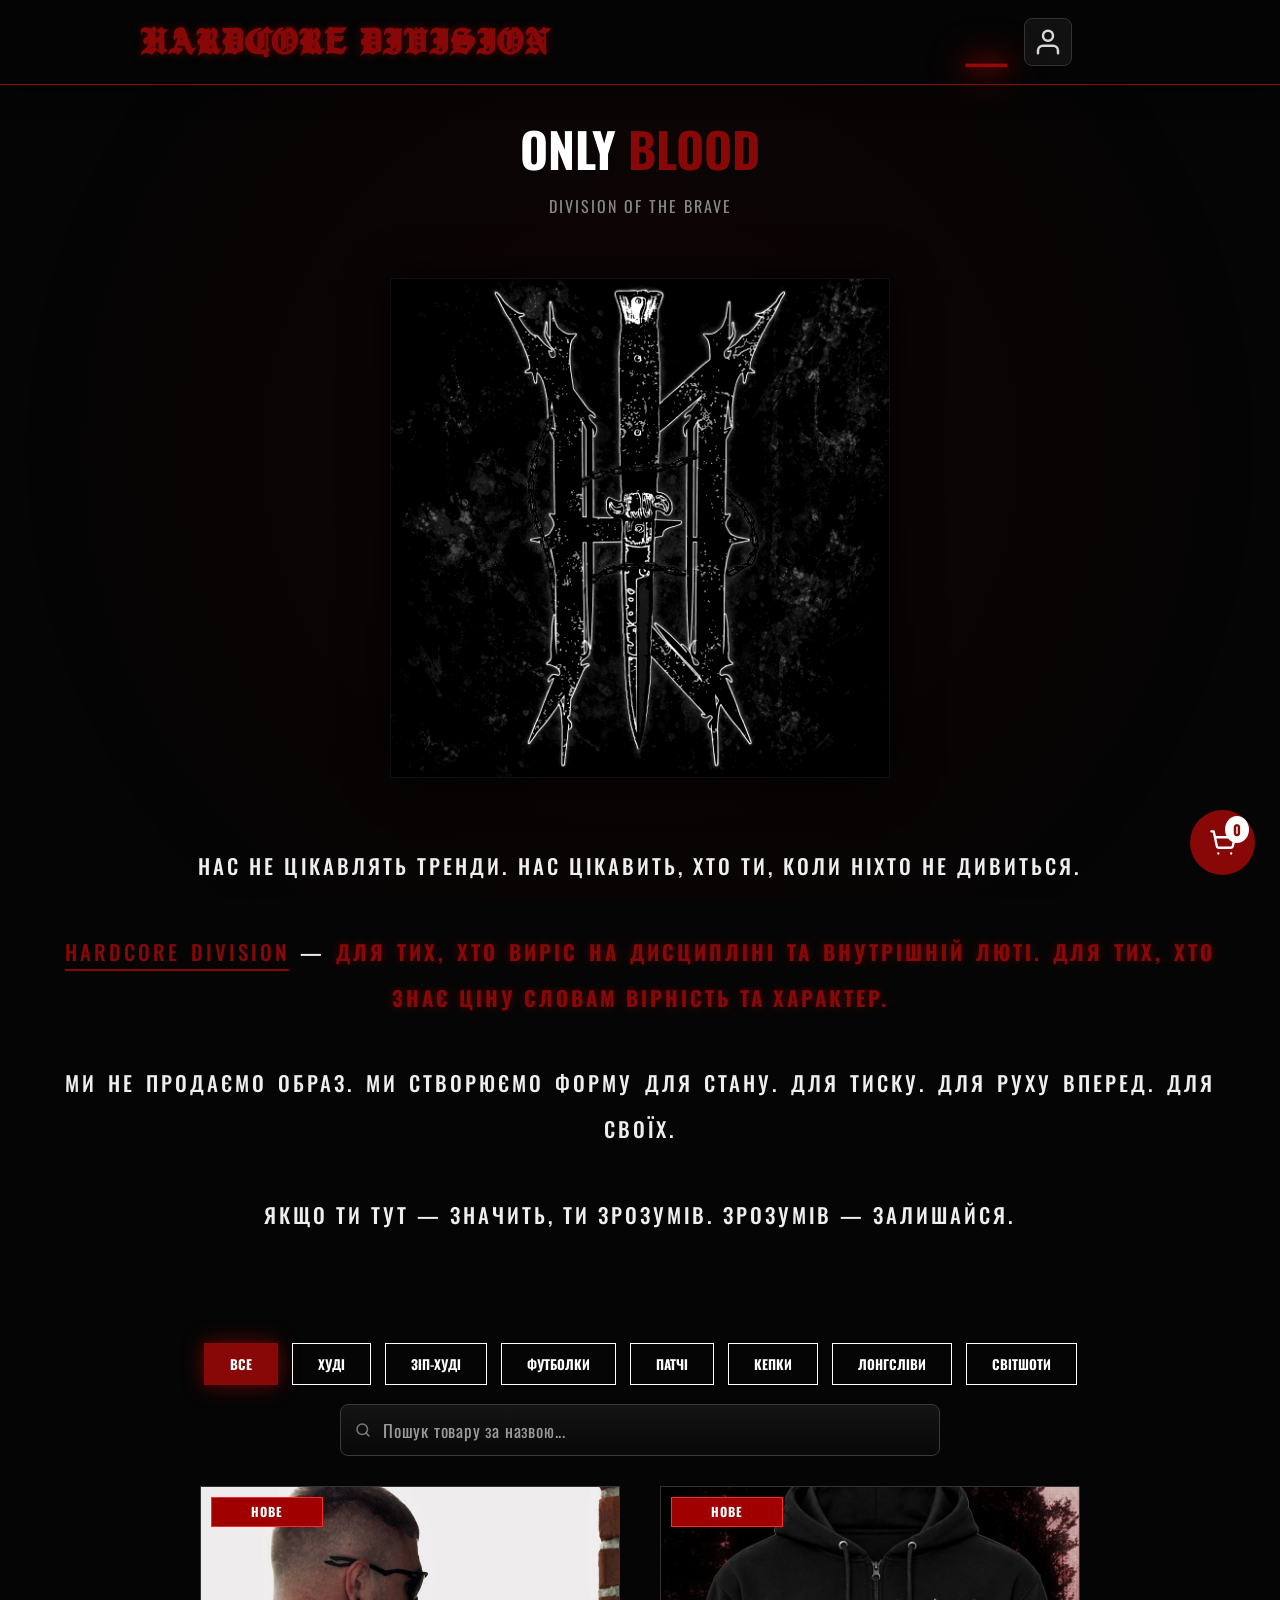
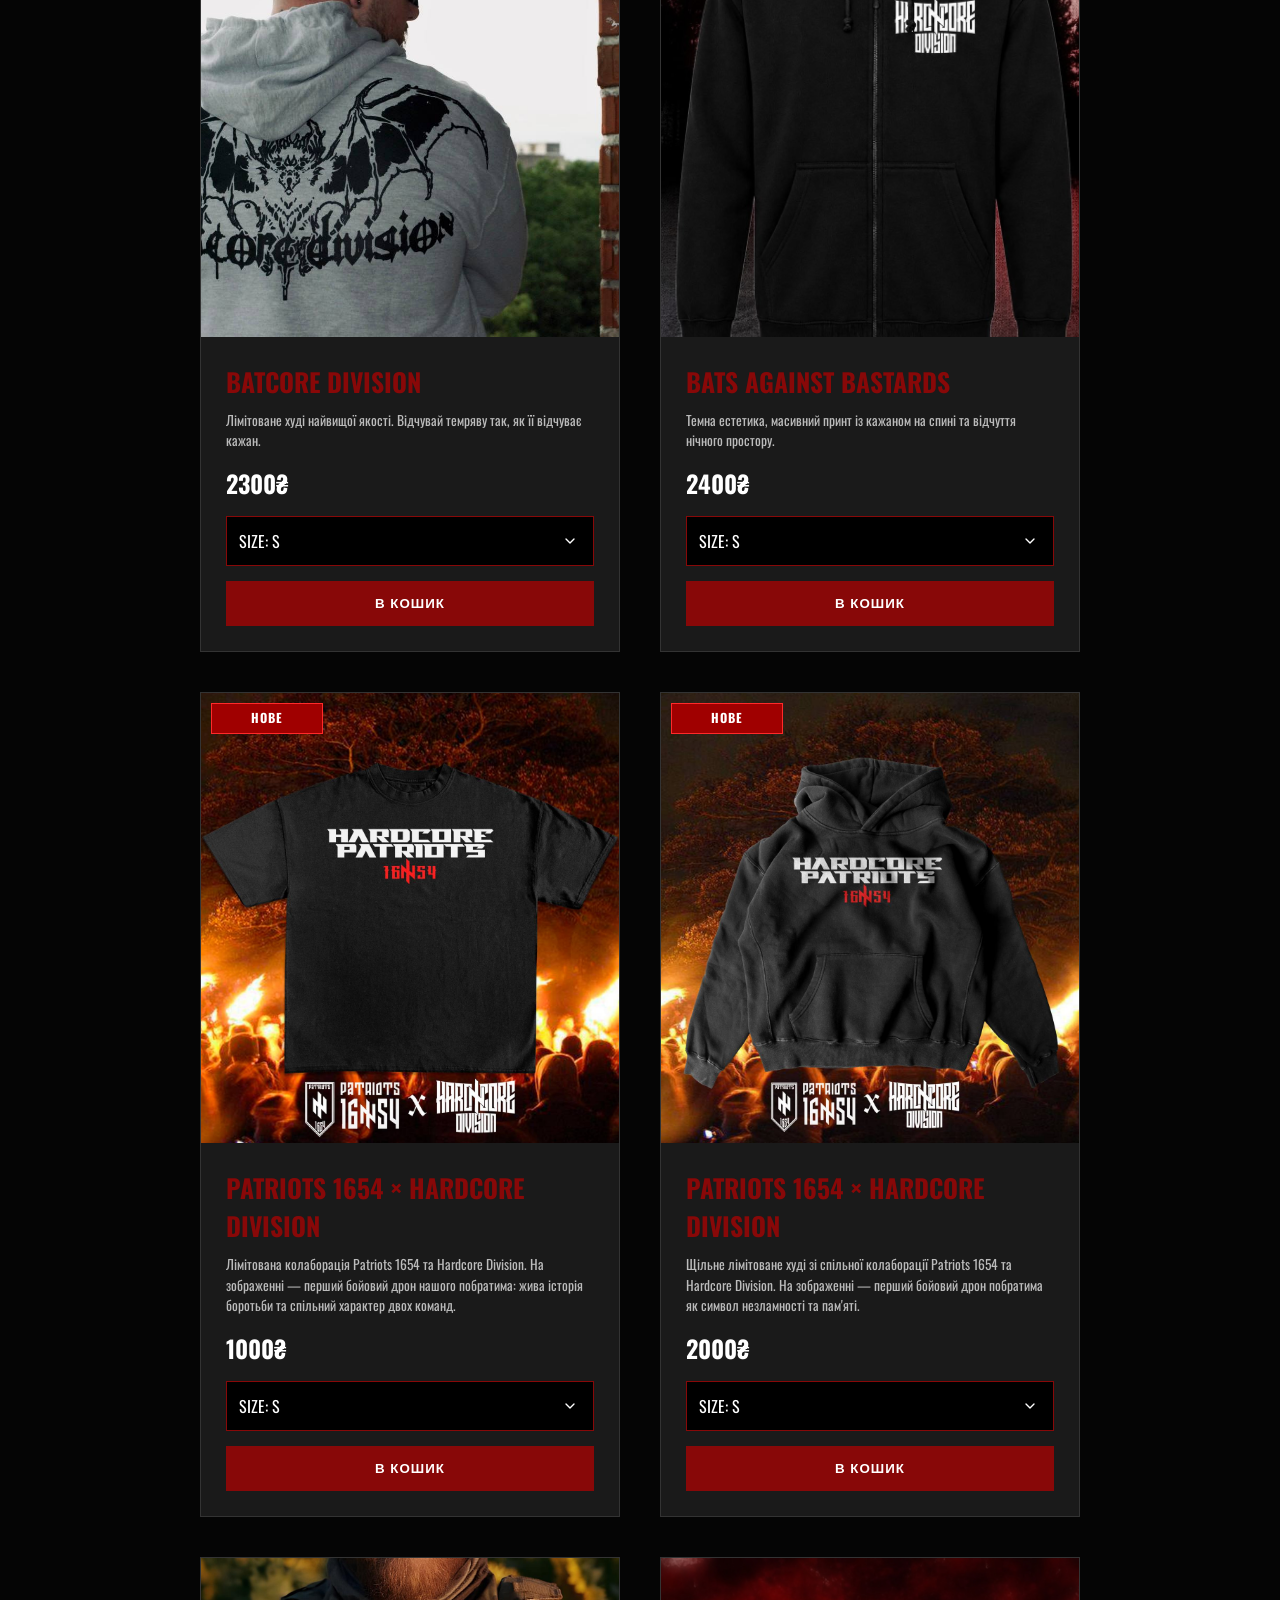
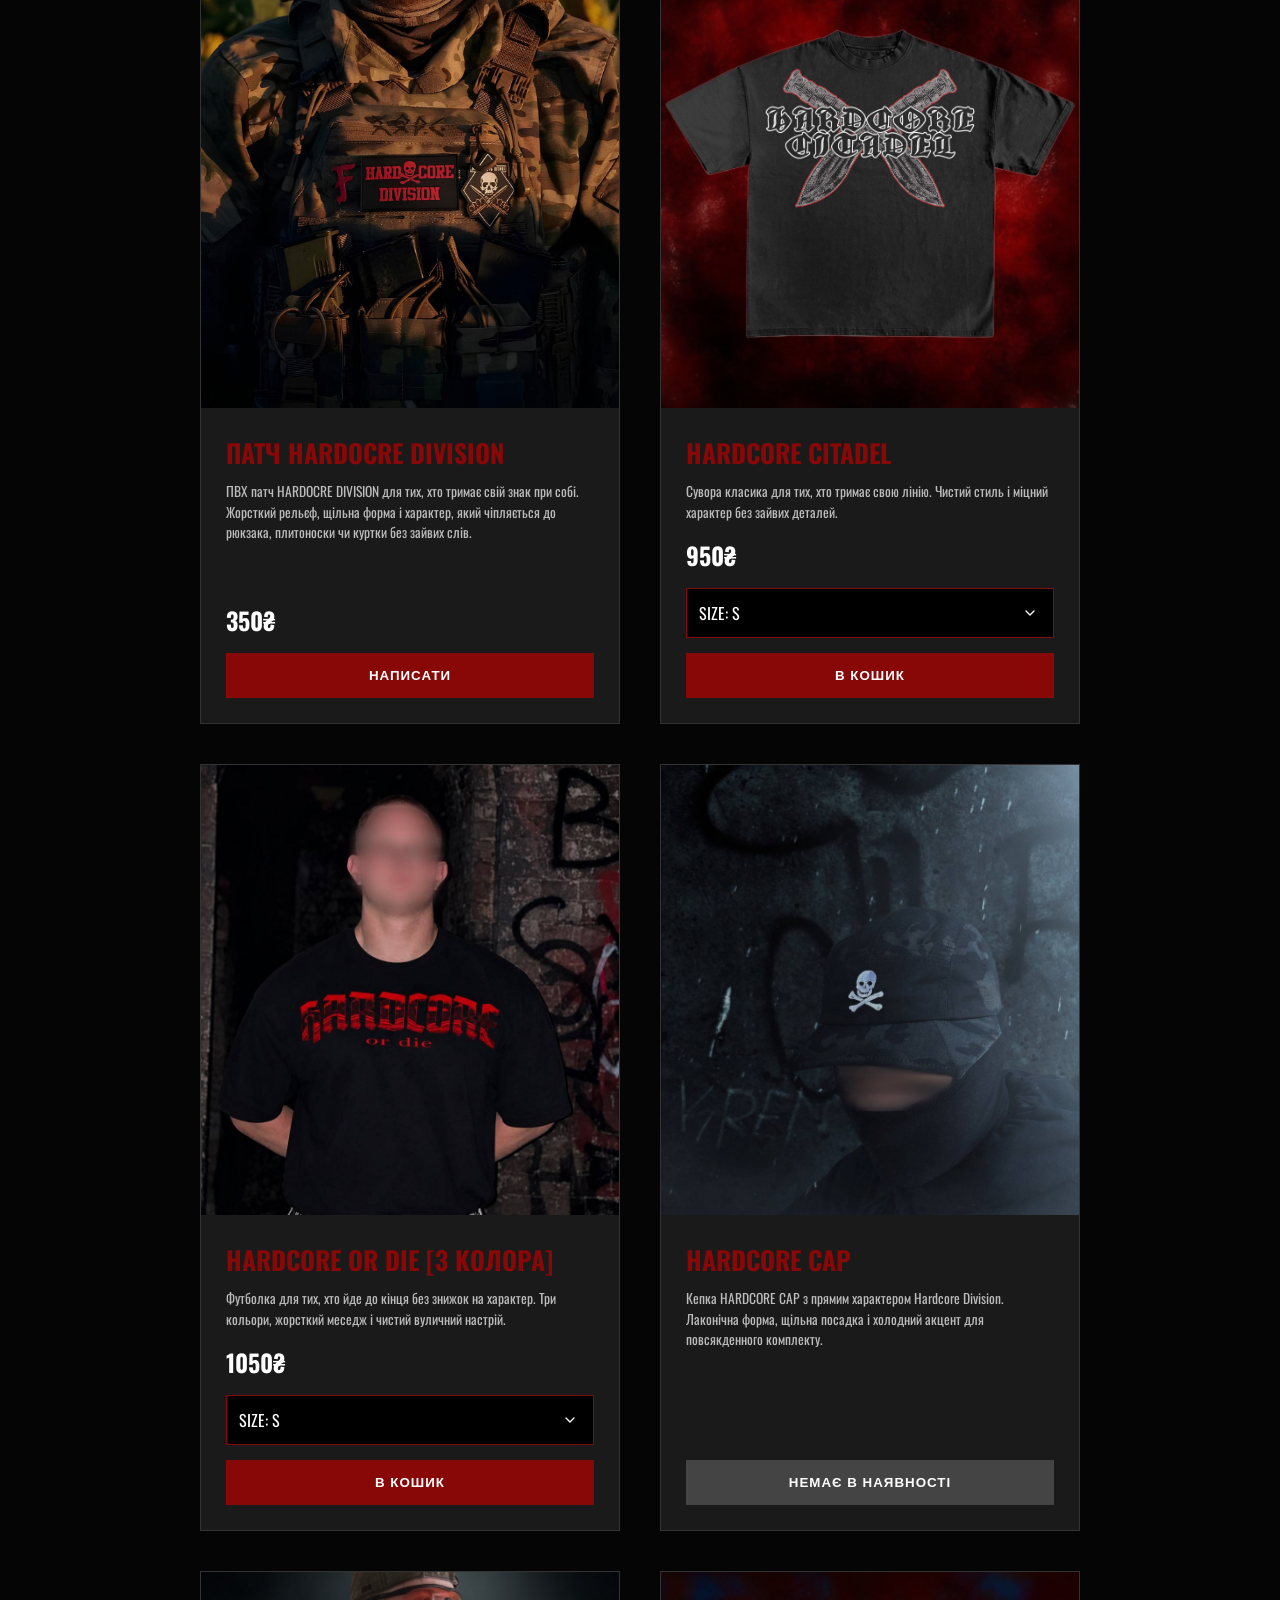
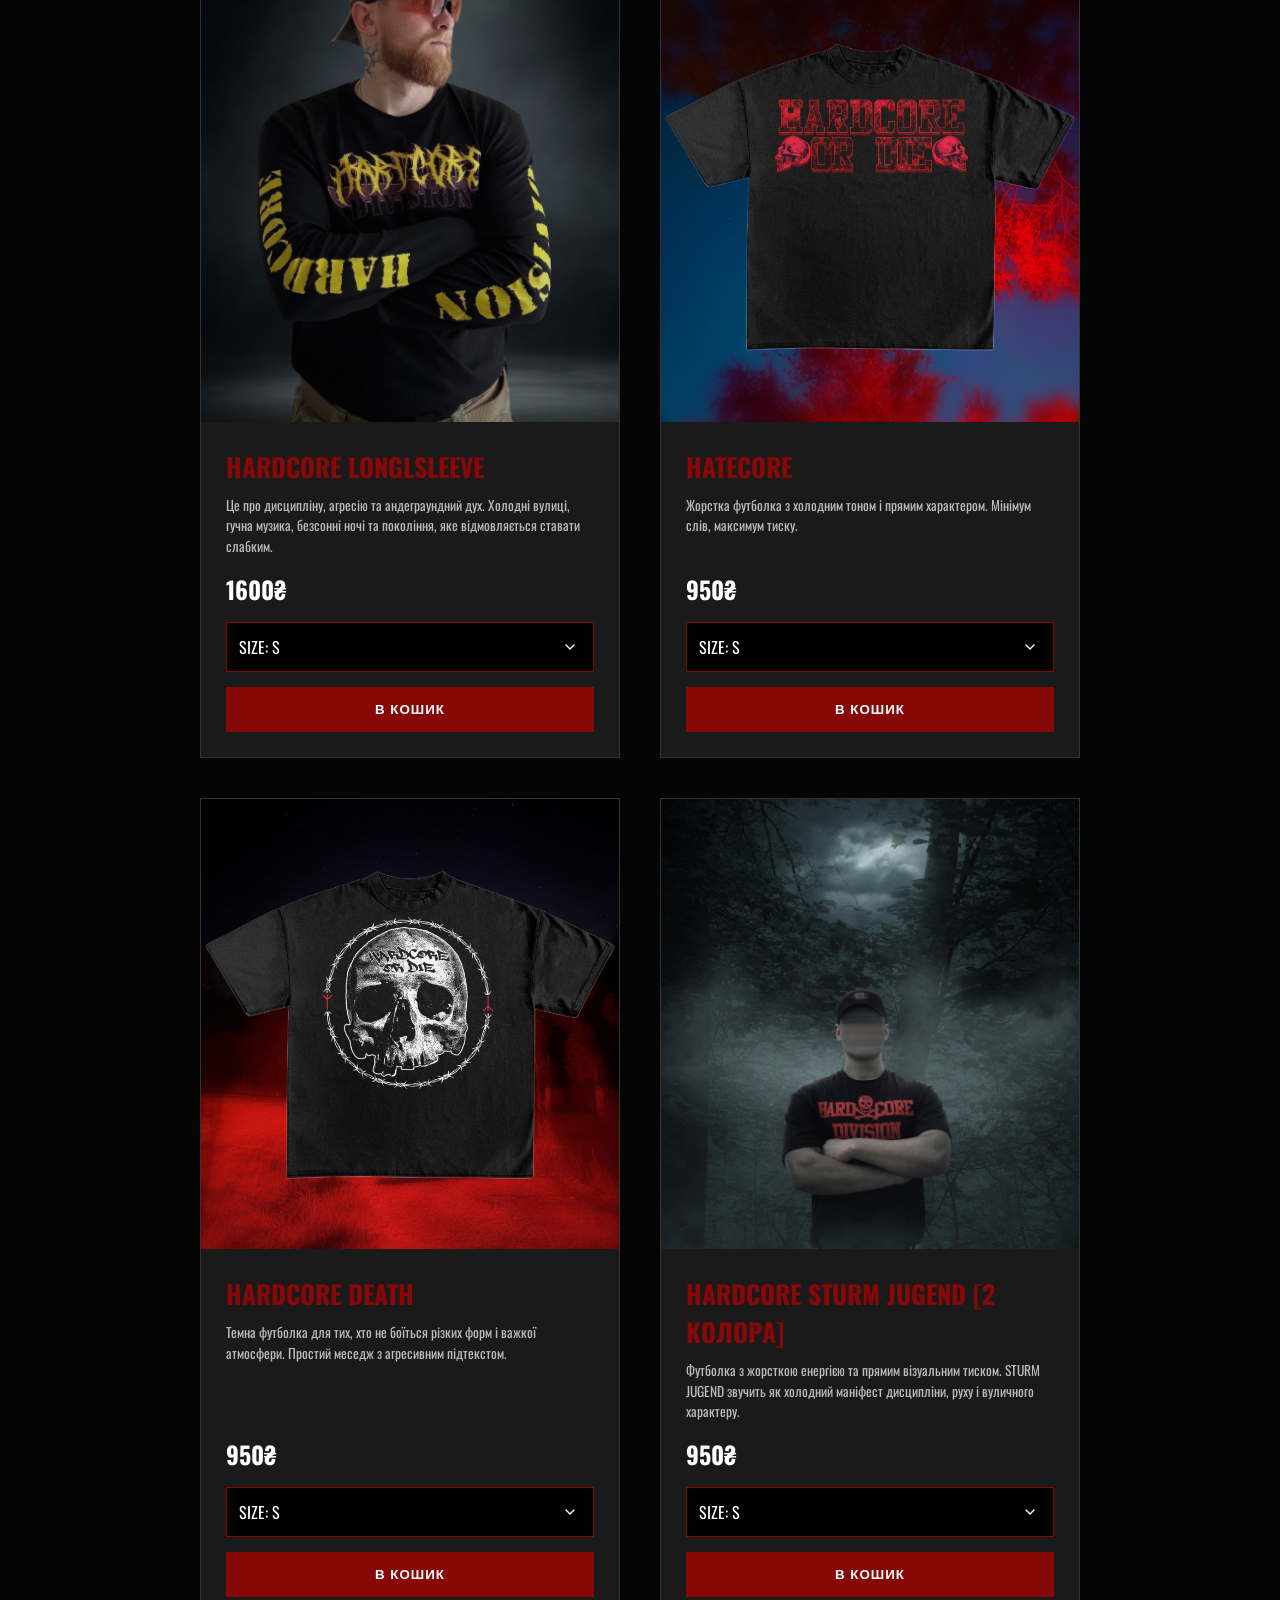
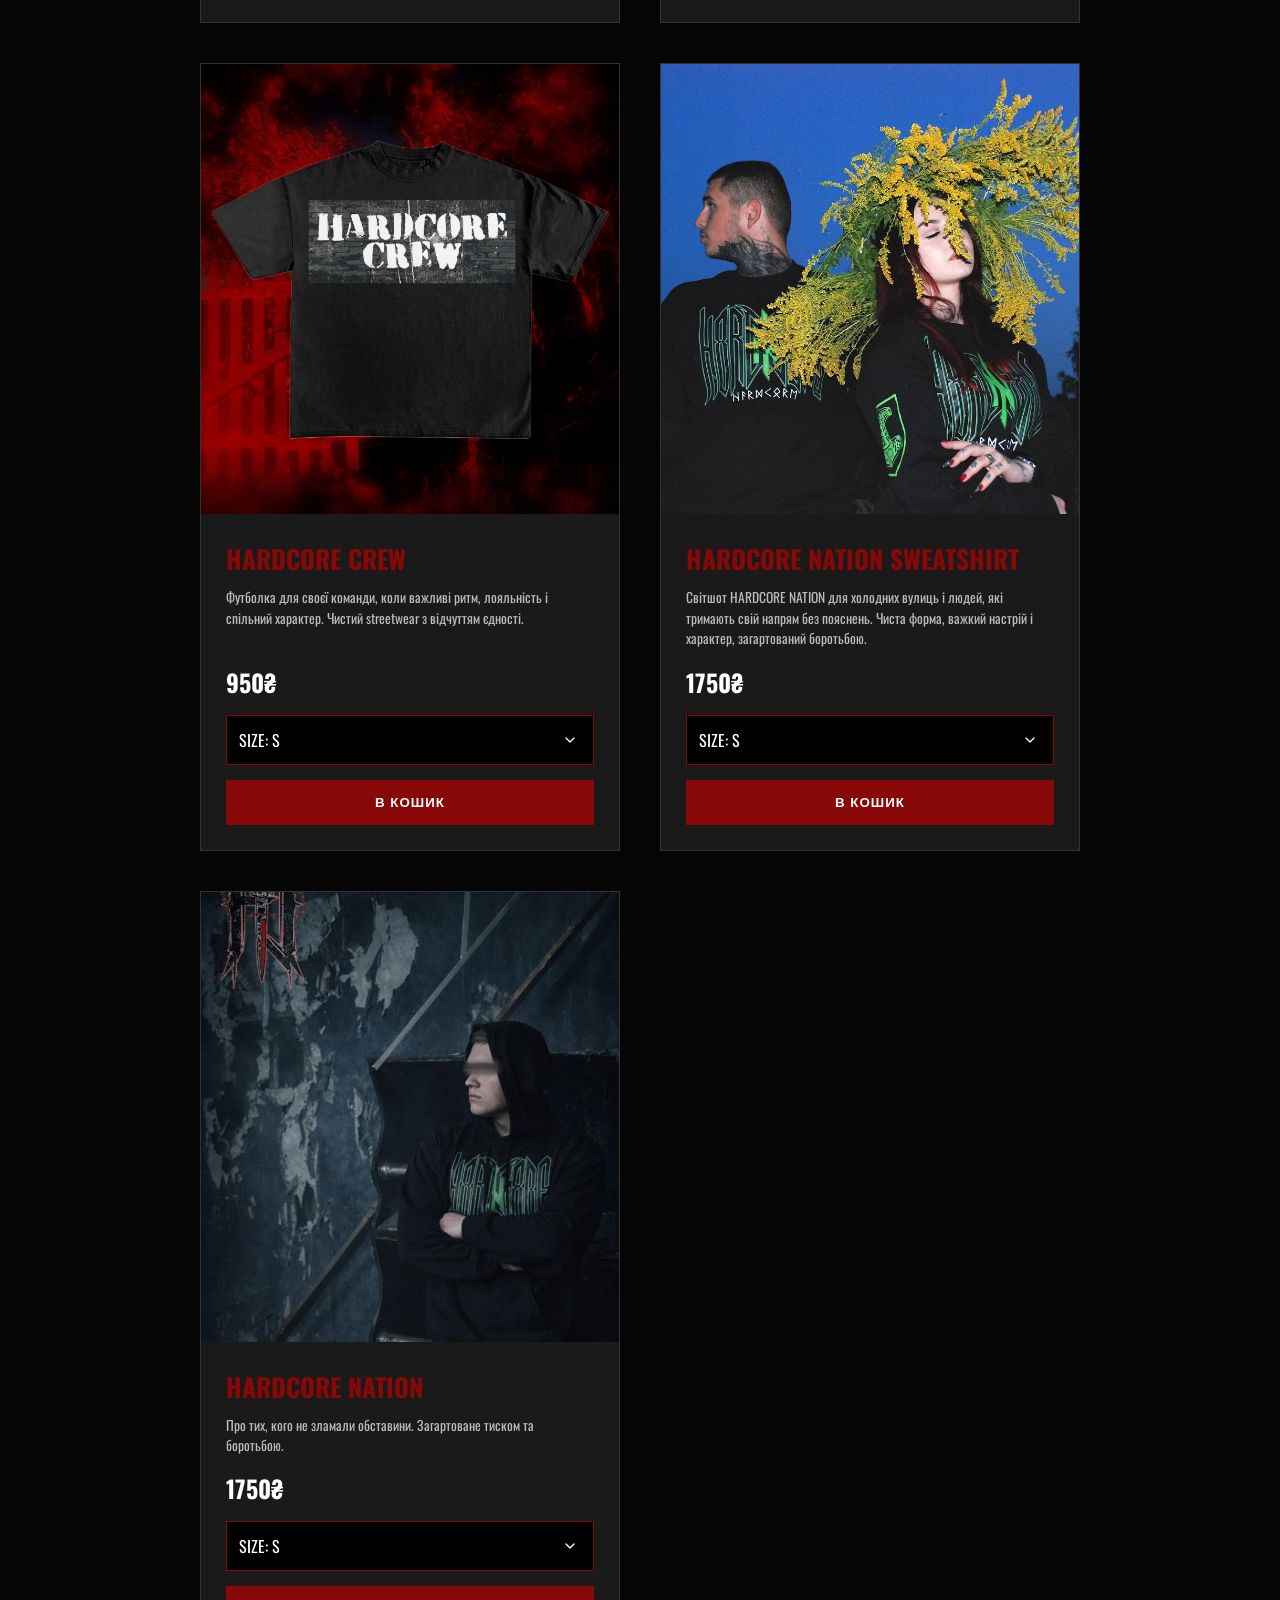
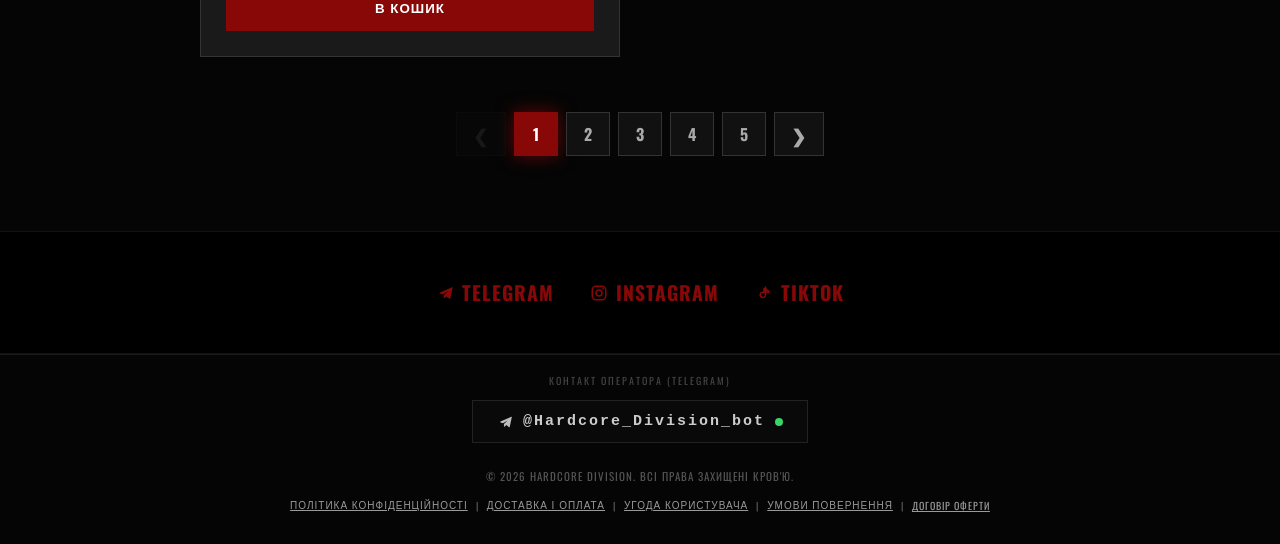
==== commit 5d4f2325: "Update index.html" ====
--- a/pages/index.html
+++ b/pages/index.html
@@ -48,18 +48,22 @@
     
     <h2 data-ua="РОЗМІРНА СІТКА" data-eng="SIZE GUIDE" style="color: var(--blood); text-align: center; margin-top: 20px;">РОЗМІРНА СІТКА</h2>
     
-    <div style="display: flex; justify-content: center; gap: 5px; padding: 0 15px; margin-top: 15px; margin-bottom: 15px;">
+    <div style="display: flex; justify-content: center; gap: 5px; padding: 0 15px; margin-top: 15px; margin-bottom: 15px; flex-wrap: wrap;">
         <button id="size-btn-t" class="size-type-btn" data-ua="ФУТБОЛКИ" data-eng="T-SHIRTS" onclick="setSizeType('tshirt')" 
-            style="flex: 1; background: #222; color: #888; border: 1px solid #333; padding: 10px; cursor: pointer;">
+            style="flex: 1; min-width: 65px; background: #222; color: #888; border: 1px solid #333; padding: 8px; cursor: pointer;">
             ФУТБОЛКИ
         </button>
         <button id="size-btn-s" class="size-type-btn" data-ua="СВІТШОТИ" data-eng="SWEATSHIRTS" onclick="setSizeType('sweatshirt')" 
-            style="flex: 1; background: #222; color: #888; border: 1px solid #333; padding: 10px; cursor: pointer;">
+            style="flex: 1; min-width: 65px; background: #222; color: #888; border: 1px solid #333; padding: 8px; cursor: pointer;">
             СВІТШОТИ
         </button>
         <button id="size-btn-h" class="size-type-btn" data-ua="ХУДІ" data-eng="HOODIES" onclick="setSizeType('hoodie')" 
-            style="flex: 1; background: var(--blood); color: white; border: none; padding: 10px; cursor: pointer;">
+            style="flex: 1; min-width: 65px; background: var(--blood); color: white; border: none; padding: 8px; cursor: pointer;">
             ХУДІ
+        </button>
+        <button id="size-btn-zh" class="size-type-btn" data-ua="ЗІП-ХУДІ" data-eng="ZIP HOODIES" onclick="setSizeType('ziphoodie')" 
+            style="flex: 1; min-width: 65px; background: #222; color: #888; border: 1px solid #333; padding: 8px; cursor: pointer;">
+            ЗІП-ХУДІ
         </button>
     </div>
 
@@ -97,7 +101,7 @@
                 </li>
                 <li>
                     <h4 data-ua="Скільки часу на відправку?" data-eng="How long for shipping?">Скільки часу на відправку?</h4>
-                    <p data-ua="3-5 робочих днів. Для товарів за передзамовленням терміни можуть відрізнятися." data-eng="3-5 business days. For pre-order items, shipping times may vary.">3-5 робочих днів. Для товарів за передзамовленням терміни можуть відрізнятися.</p>
+                    <p data-ua="3-5 робочих днів (ПН-ПТ). Для товарів за передзамовленням терміни можуть відрізнятися." data-eng="3-5 business days (Mon-Fri). For pre-order items, shipping times may vary.">3-5 робочих днів (ПН-ПТ). Для товарів за передзамовленням терміни можуть відрізнятися.</p>
                 </li>
                 <li>
                     <h4 data-ua="Як підібрати розмір?" data-eng="How to choose the size?">Як підібрати розмір?</h4>
--- a/assets/css/styles.css
+++ b/assets/css/styles.css
@@ -471,6 +471,7 @@
             font-size: 0.9rem;
             line-height: 1.5;
             text-transform: none;
+            white-space: pre-line;
         }
         .price { font-size: 1.5rem; font-weight: bold; margin-bottom: 15px; color: #fff; }
         .price-transparent {
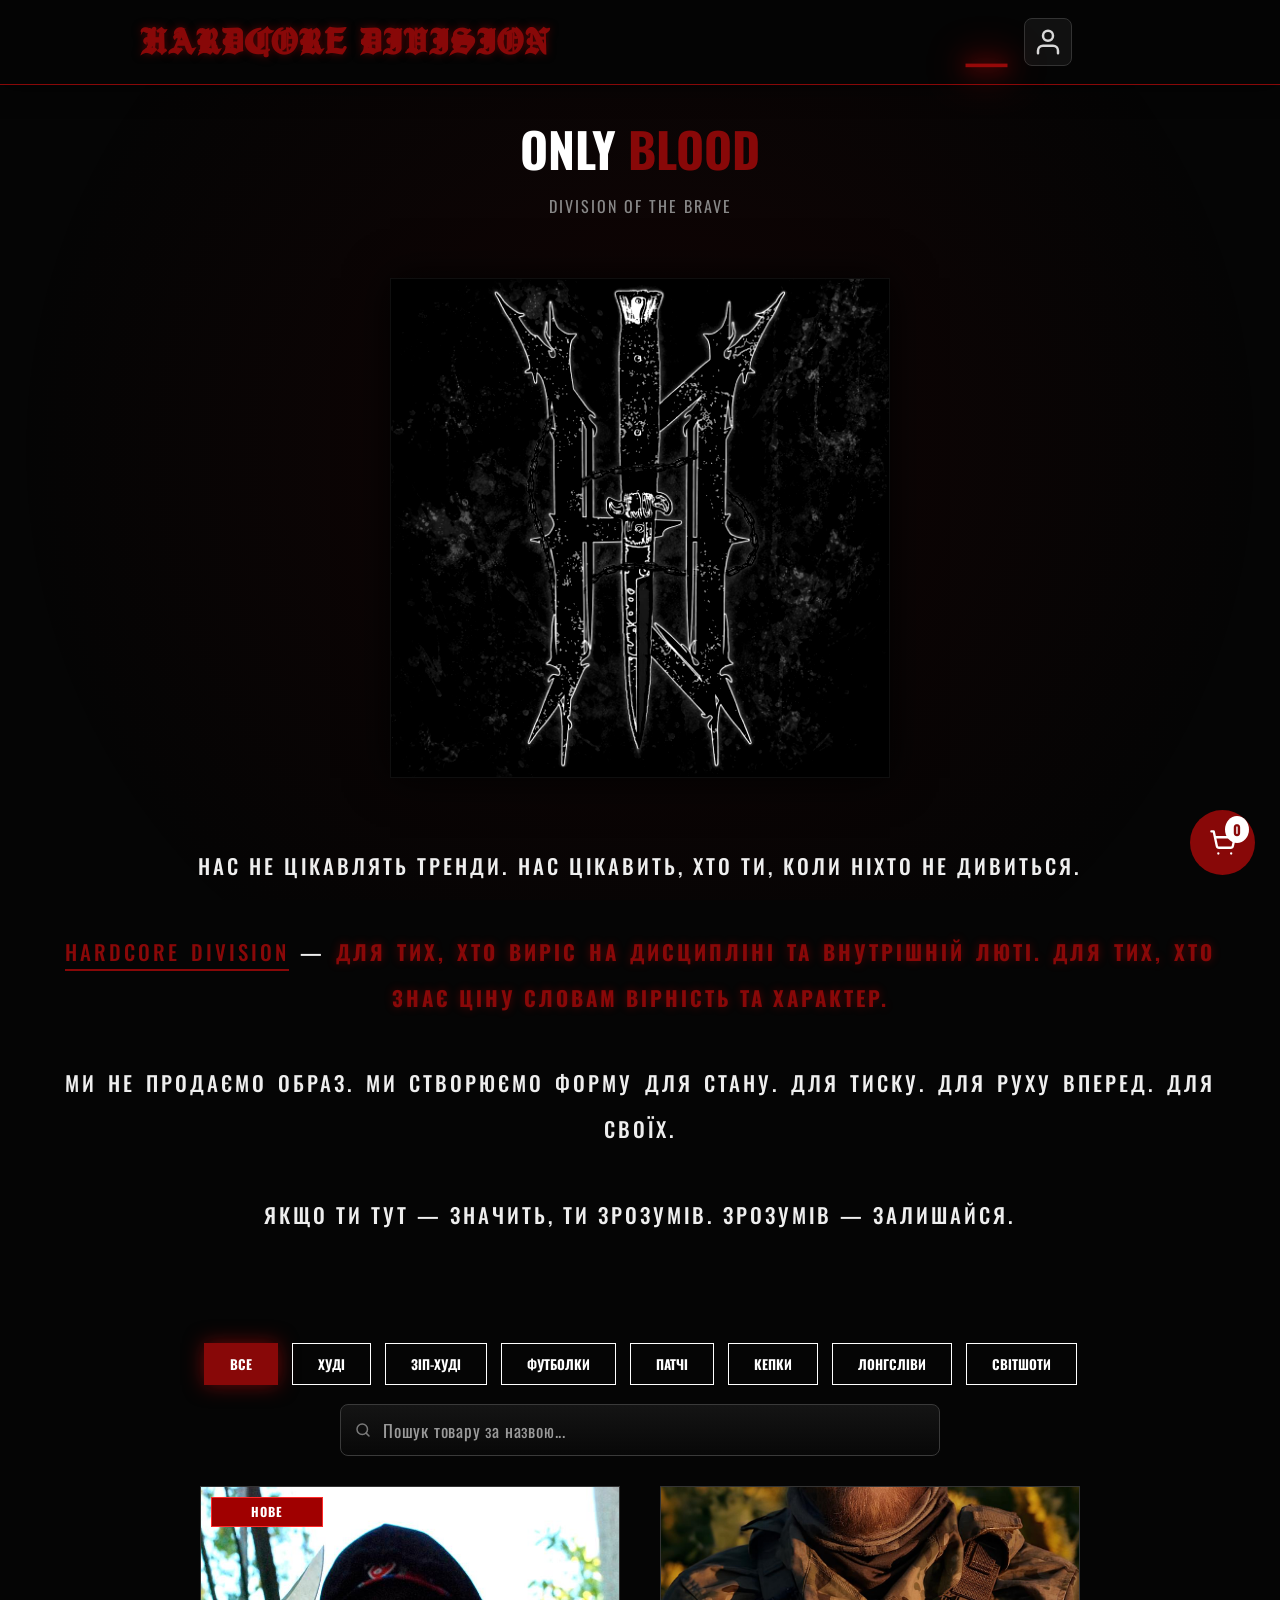
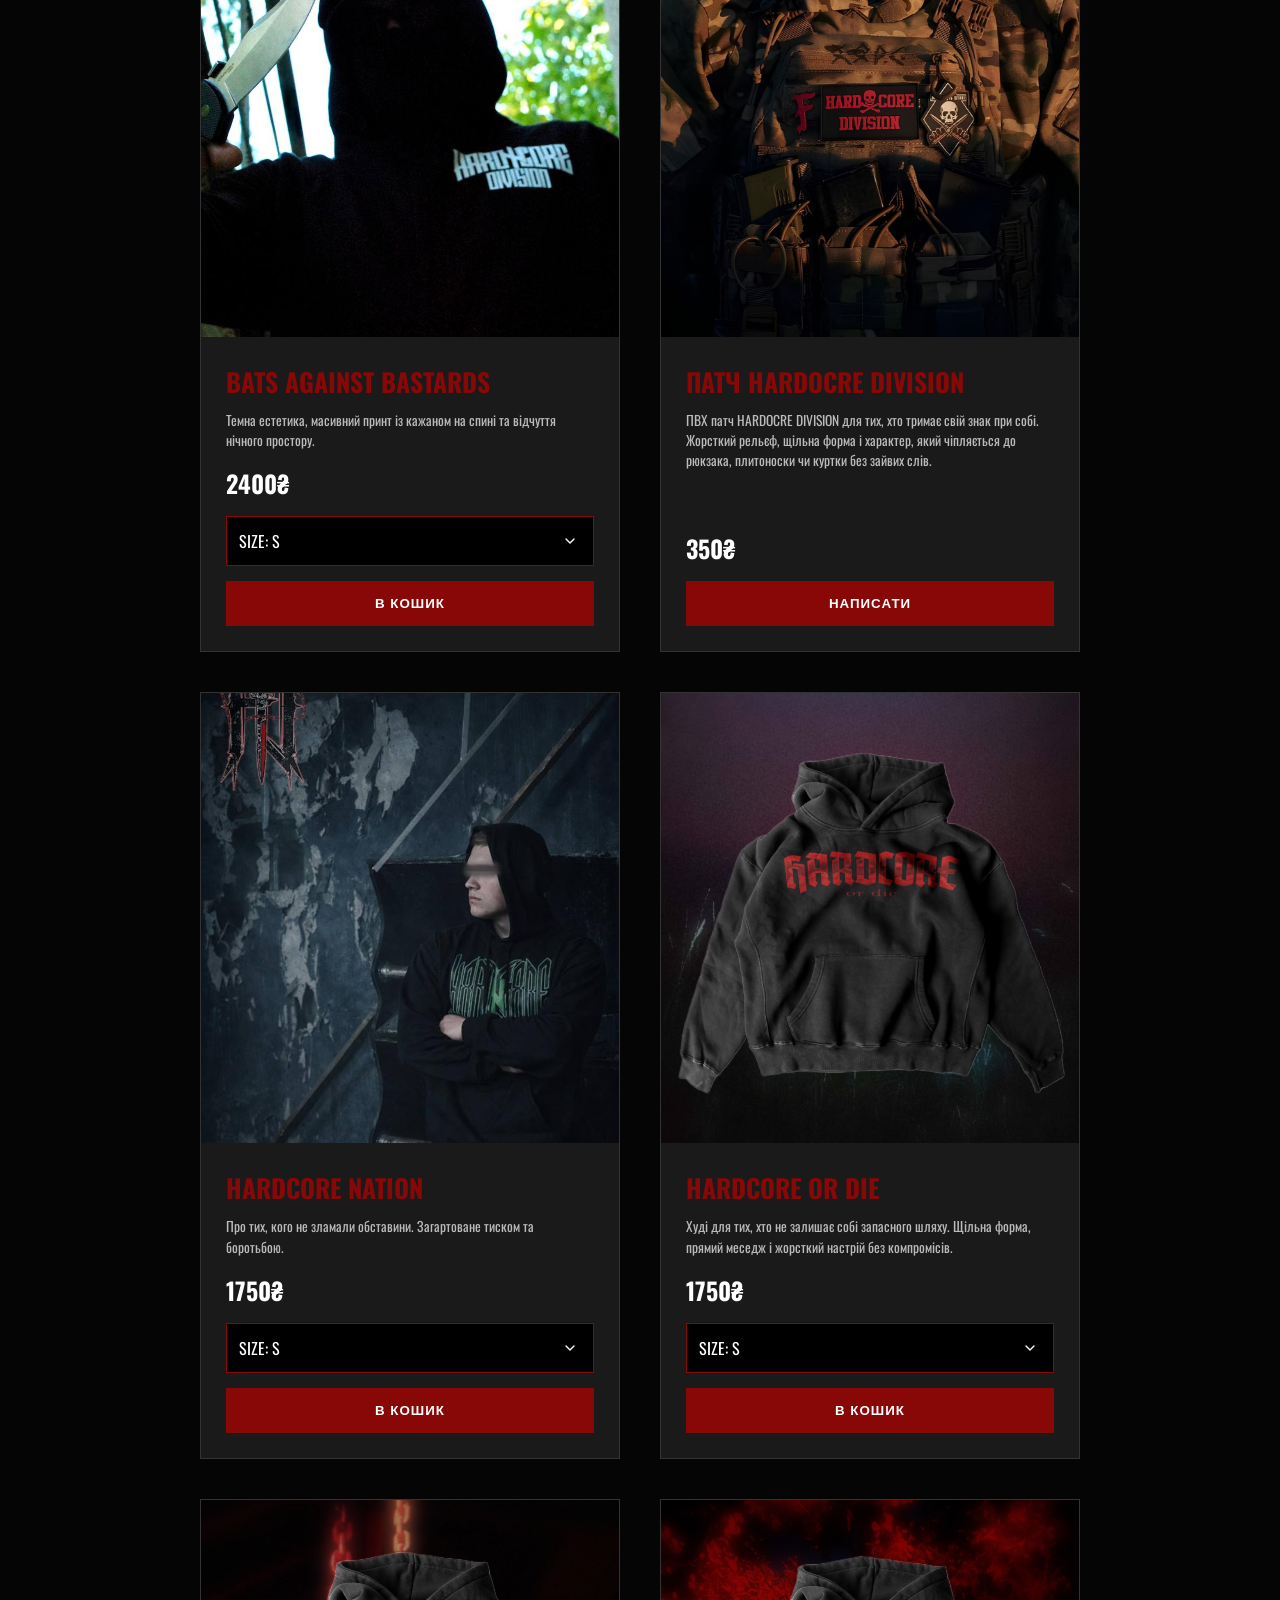
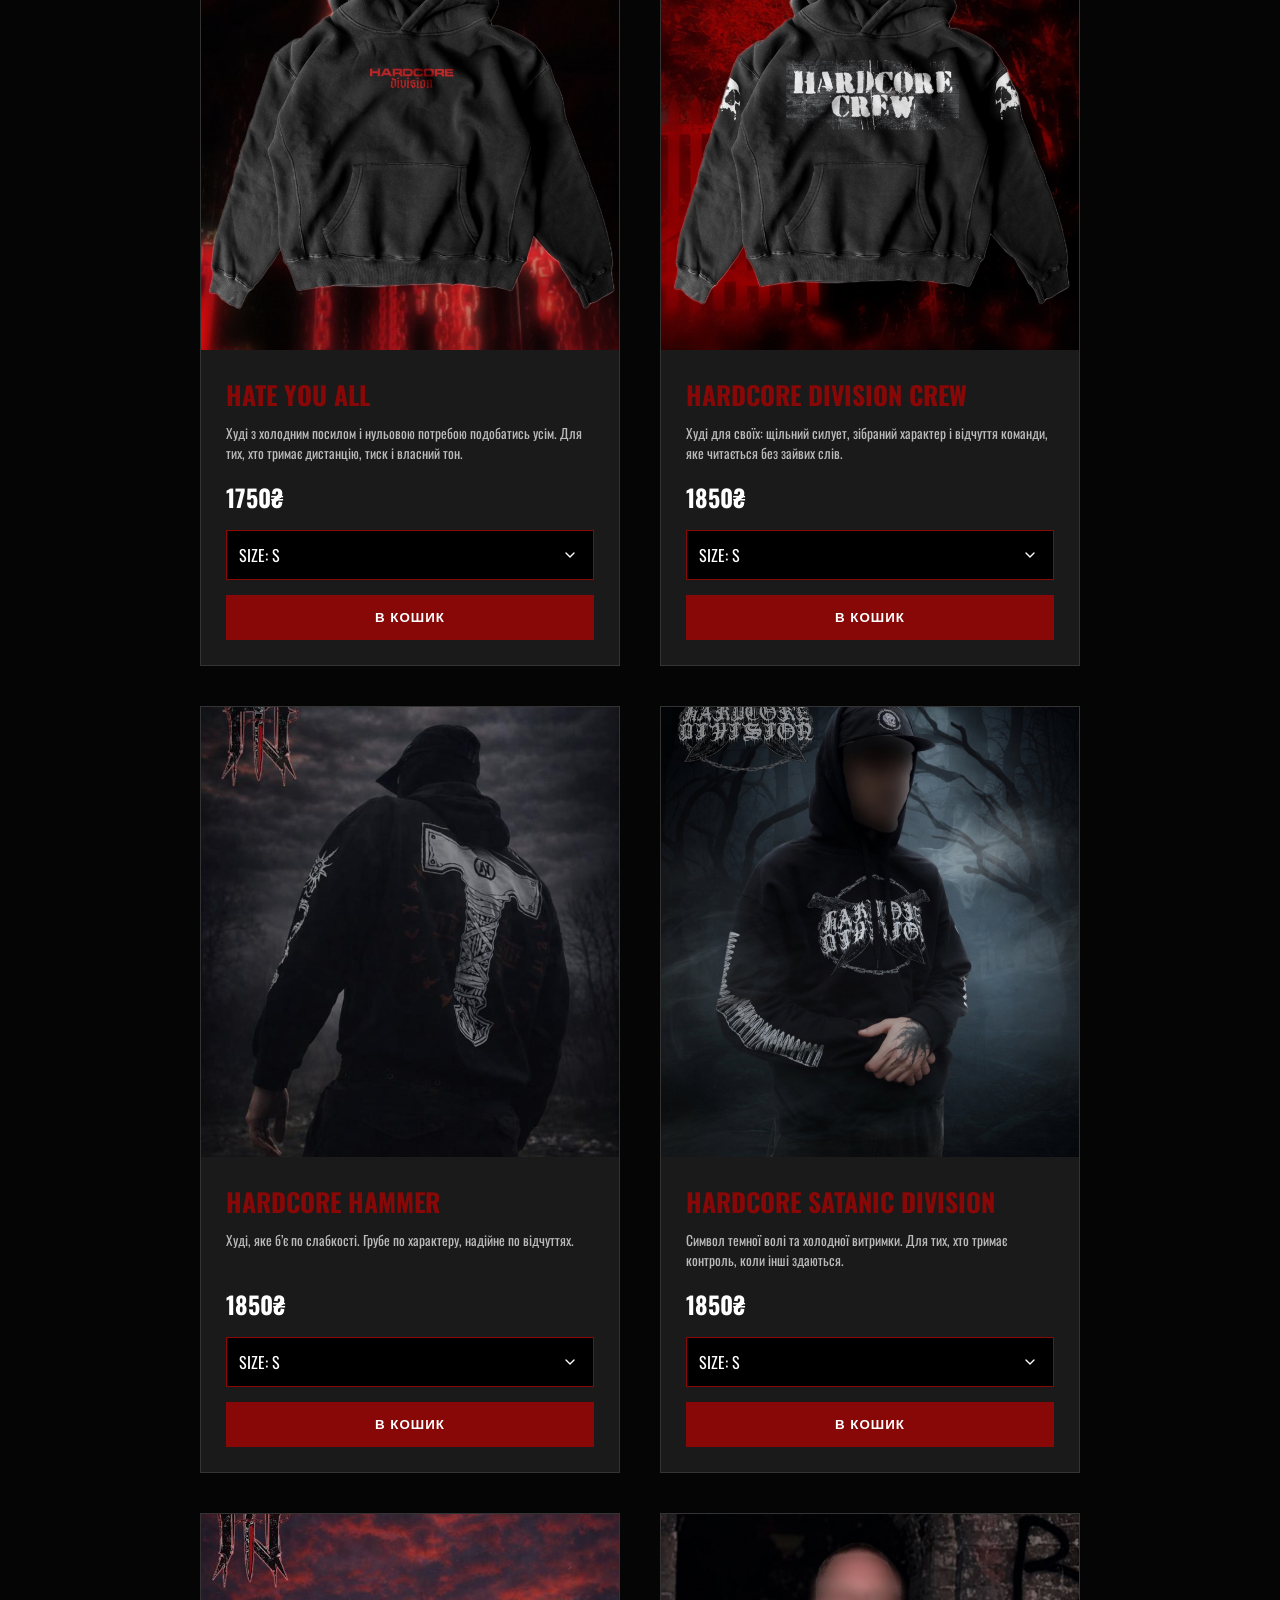
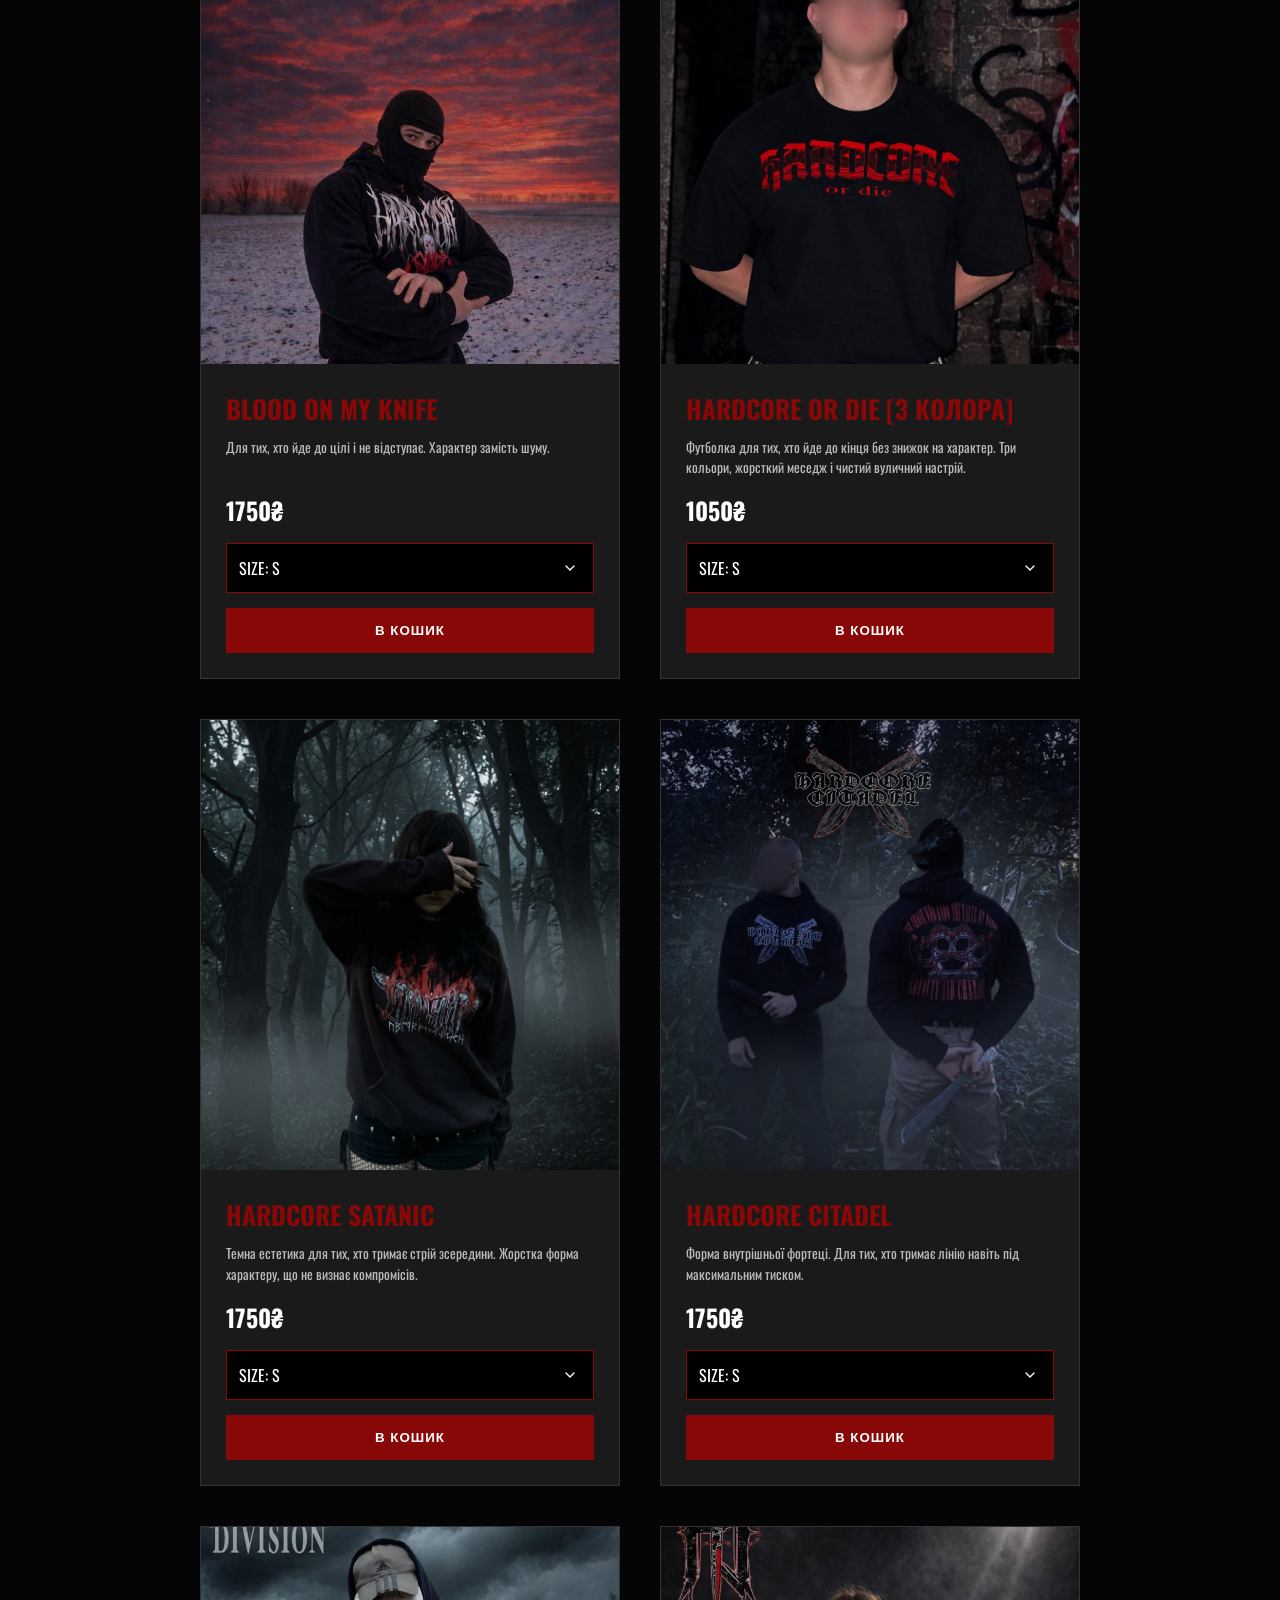
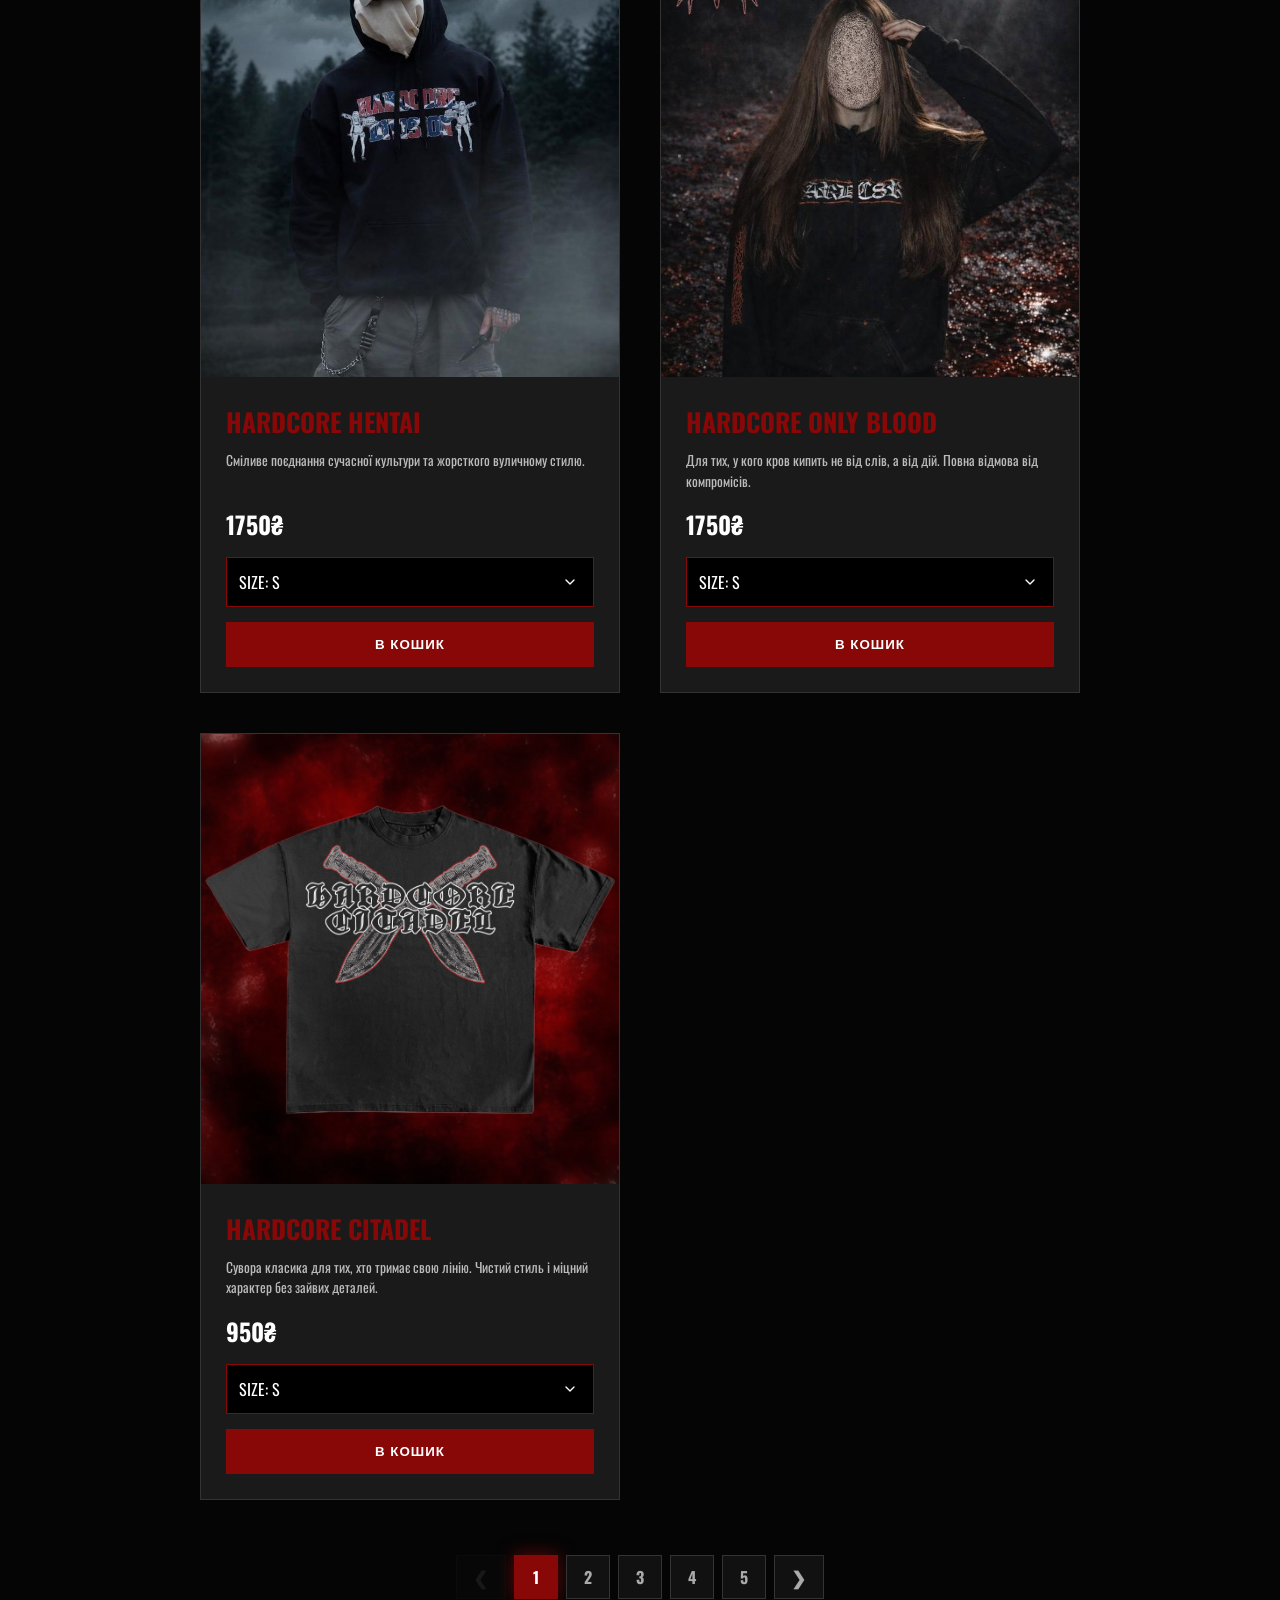
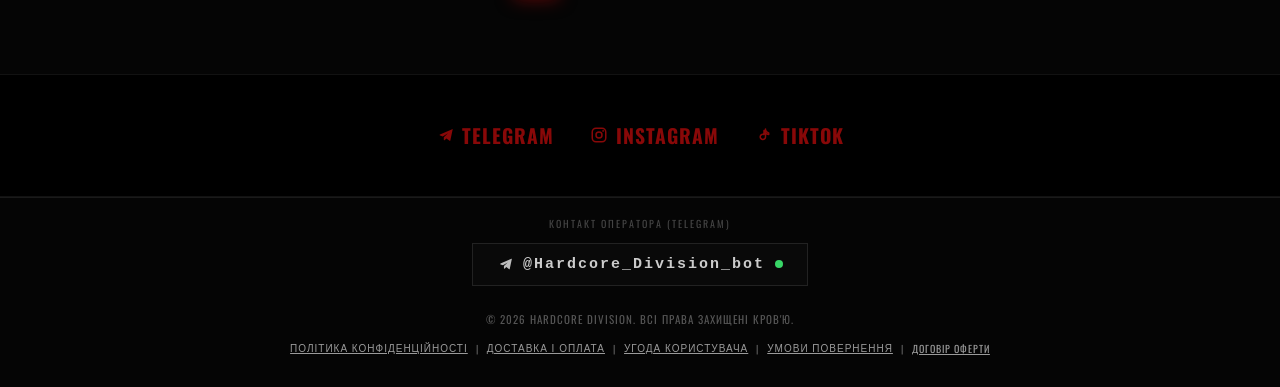
==== commit 0349c48e: "Update index.html" ====
--- a/pages/index.html
+++ b/pages/index.html
@@ -69,6 +69,7 @@
 
     <div style="padding: 0 10px;">
         <img src="images/Screenshot_197.png" id="mainSizeImg" loading="lazy" decoding="async" alt="Size Guide" style="width:100%; border: 1px solid #222; display: block;">
+        <p id="sidePanelSizeNote" class="size-guide-tolerance-note" data-ua="Допустиме коливання від значень +/- 5%" data-eng="Allowed variance from values +/- 5%">Допустиме коливання від значень +/- 5%</p>
     </div>
 </div>
 
@@ -76,6 +77,7 @@
     <div class="close-btn" style="color:white; top:15px; right:15px;" onclick="closeGallery()">&#10005;</div>
     <button class="gallery-nav prev" onclick="changeImg(-1)">&#10094;</button>
     <img src="" id="galleryImg" loading="lazy" decoding="async" alt="Product gallery image">
+    <p id="gallerySizeNote" class="size-guide-tolerance-note gallery-size-note" data-ua="Допустиме коливання від значень +/- 5%" data-eng="Allowed variance from values +/- 5%" hidden>Допустиме коливання від значень +/- 5%</p>
     <button class="gallery-nav next" onclick="changeImg(1)">&#10095;</button>
 </div>
 
